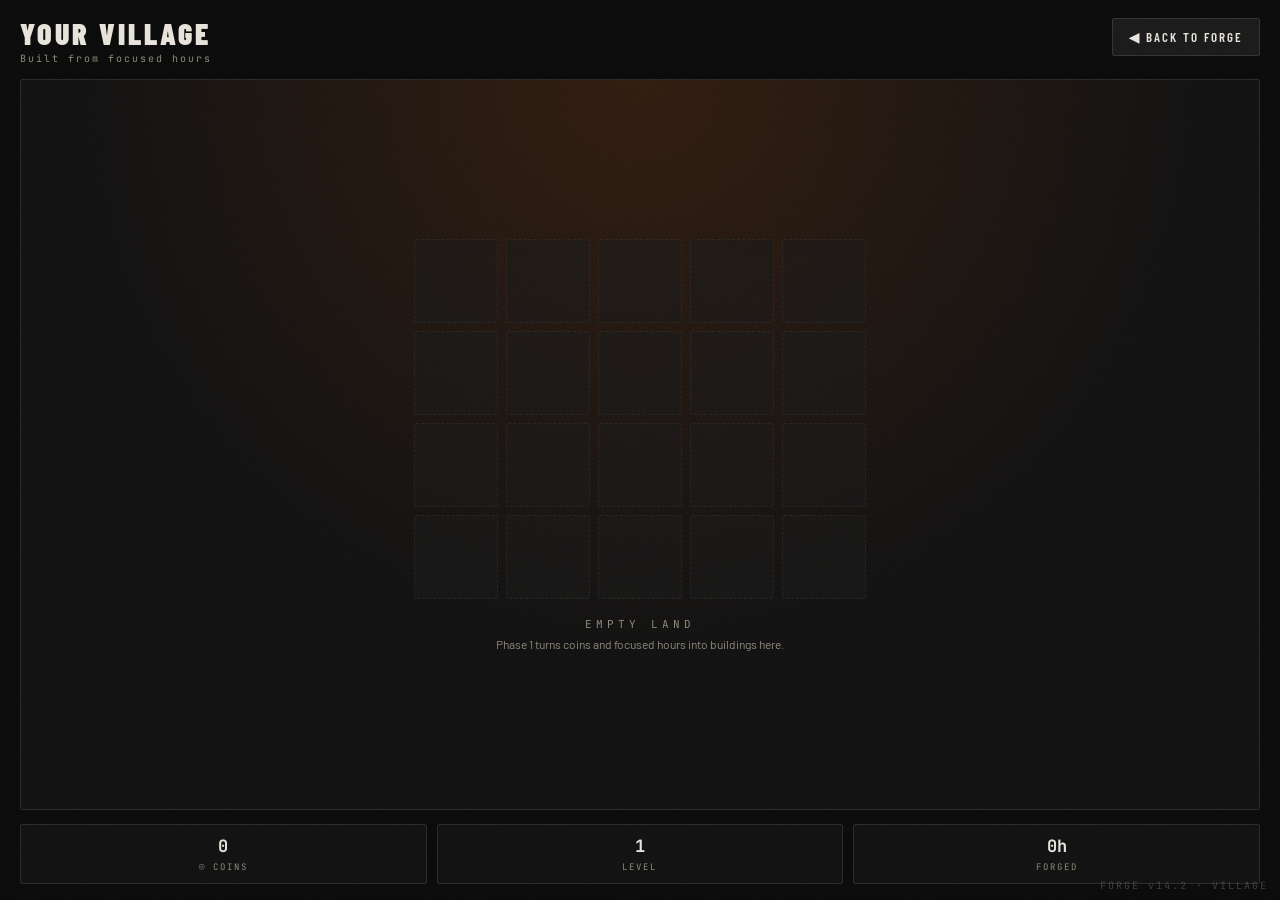
==== village.html @ 6de23ce2 "Phase 0 implemented for the new village game mode" ====
<!DOCTYPE html>
<html lang="en">
<head>
  <meta charset="UTF-8" />
  <meta name="viewport" content="width=device-width, initial-scale=1.0, maximum-scale=1.0, user-scalable=no" />
  <meta name="theme-color" content="#0a0a0a" />
  <meta name="apple-mobile-web-app-capable" content="yes" />
  <meta name="apple-mobile-web-app-status-bar-style" content="black-translucent" />
  <title>FORGE — VILLAGE</title>
  <link rel="manifest" href="manifest.json" />
  <link rel="preconnect" href="https://fonts.googleapis.com" />
  <link href="https://fonts.googleapis.com/css2?family=JetBrains+Mono:wght@400;500;700&family=Share+Tech+Mono&family=Barlow+Condensed:wght@300;400;600;700;900&family=Barlow:wght@300;400&family=Oswald:wght@400;600;700&family=Cormorant+Garamond:wght@300;400;600;700&family=Press+Start+2P&family=Rajdhani:wght@400;600;700&display=swap" rel="stylesheet" />
  <link rel="stylesheet" href="style.css" />
</head>
<!-- data-theme is set by villagePage.js from the saved state, so the
     village inherits whichever theme was unlocked and selected in the
     Armory instead of hardcoding one. -->
<body class="no-rail village-body">

  <div class="grain"></div>

  <!-- ════════════════════════════════════════
       TIMER STRIP — the whole reason a second page is safe.
       Reads SessionRuntime's localStorage record, not this page's memory,
       so a session started on index.html renders here with the correct
       remaining time and keeps checkpointing while you look around.
       Hidden entirely when no session is running.
  ════════════════════════════════════════ -->
  <div id="village-timer-strip" class="village-strip hidden">
    <div class="village-strip-left">
      <span class="village-strip-label" id="village-strip-label">FOCUS</span>
      <span class="village-strip-task" id="village-strip-task">—</span>
    </div>
    <div class="village-strip-clock">
      <span id="village-strip-mins">00</span><span class="village-strip-colon">:</span><span id="village-strip-secs">00</span>
    </div>
    <div class="village-strip-right">
      <span class="village-strip-note" id="village-strip-note">VIEW ONLY WHILE FORGING</span>
    </div>
  </div>

  <div id="village-page" class="village-page">

    <!-- ── HEADER ── -->
    <header class="village-header">
      <div class="village-title-block">
        <span class="village-title">YOUR VILLAGE</span>
        <span class="village-subtitle" id="village-subtitle">Built from focused hours</span>
      </div>
      <!-- Sanctioned navigation. Issues a transfer token before leaving,
           which is what stops this from being scored as running away. -->
      <button id="btn-back-to-forge" class="btn-secondary village-back-btn" type="button">◀ BACK TO FORGE</button>
    </header>

    <!-- ── PLACEHOLDER VILLAGE AREA (Phase 1 fills this in) ── -->
    <div class="village-stage-wrap">
      <div id="village-stage" class="village-stage">
        <div class="village-grid-placeholder" id="village-grid-placeholder">
          <!-- tiles injected by villagePage.js -->
        </div>

        <div class="village-empty-note" id="village-empty-note">
          <span class="village-empty-title">EMPTY LAND</span>
          <span class="village-empty-sub">Phase 1 turns coins and focused hours into buildings here.</span>
        </div>
      </div>

      <!-- View-only lock. Present only while a session is running; Phase 1
           interactions get added underneath it and are gated by it. -->
      <div id="village-lock" class="village-lock hidden">
        <div class="village-lock-inner">
          <span class="village-lock-ico">🔒</span>
          <span class="village-lock-title">VIEW ONLY</span>
          <span class="village-lock-sub">A session is running. Building resumes when you finish.</span>
        </div>
      </div>
    </div>

    <!-- ── COIN / STATS FOOTER (read-only mirror of saved state) ── -->
    <footer class="village-footer">
      <div class="village-stat">
        <span class="village-stat-val" id="village-coins">0</span>
        <span class="village-stat-lbl">◎ COINS</span>
      </div>
      <div class="village-stat">
        <span class="village-stat-val" id="village-level">1</span>
        <span class="village-stat-lbl">LEVEL</span>
      </div>
      <div class="village-stat">
        <span class="village-stat-val" id="village-hours">0h</span>
        <span class="village-stat-lbl">FORGED</span>
      </div>
    </footer>

  </div>

  <div class="version-stamp">FORGE v14.2 · VILLAGE</div>
  <div id="toast" class="toast"></div>

  <!-- Scripts — deliberately minimal. No Firebase, no app.js, no
       calendar/plan. This page reads saved state and the session runtime;
       it never grants rewards or writes app state. -->
  <script src="storage.js"></script>
  <script src="sessionRuntime.js"></script>
  <script src="villagePage.js"></script>
  <script>
    // Register the same service worker so village.html is available
    // offline even when it is the first page loaded. No controllerchange
    // auto-reload here on purpose — an unannounced reload of this page
    // during a session would look exactly like running away.
    if ('serviceWorker' in navigator) {
      navigator.serviceWorker.register('./sw.js').catch(() => {});
    }
  </script>
</body>
</html>
---- style.css ----
/* ═══════════════════════════════════════════════════════
   FORGE — DESIGN SYSTEM
   Aesthetic: Industrial Terminal. Like a cockpit, not an app.
   Dark, sharp, functional. Orange accent = fire, urgency, action.
═══════════════════════════════════════════════════════ */

/* ── VARIABLES ── */
:root {
  --bg:           #0a0a0a;
  --bg-2:         #111111;
  --bg-3:         #1a1a1a;
  --bg-4:         #222222;
  --bg-elev:      color-mix(in srgb, var(--bg) 86%, var(--border));
  --border:       #2a2a2a;
  --border-light: #333333;

  --text-primary:   #e8e4dc;
  --text-secondary: #c2bcad;   /* warm light grey — complements the ember accent */
  --text-dim:       #8f897a;   /* readable mid grey, not invisible on #0a0a0a */

  --accent:       #e85d04;
  --accent-dim:   #7a3002;
  --accent-glow:  rgba(232, 93, 4, 0.15);
  --accent-bright:#ff7b1a;

  --green:        #4caf7d;
  --red:          #c0392b;
  --yellow:       #d4a017;

  /* Theme roles — each world fills these (VISUAL_DESIGN.md) */
  --xp-grad:      linear-gradient(90deg, var(--accent-dim), var(--accent));
  --success:      #4caf7d;
  --danger:       #c0392b;
  --streak:       #e85d04;

  --font-display: 'Barlow Condensed', sans-serif;
  --font-mono:    'JetBrains Mono', 'Share Tech Mono', monospace;
  --font-body:    'Barlow', sans-serif;

  --radius:       2px;
  --radius-md:    4px;

  --transition:   all 0.15s ease;
}

/* ── RESET ── */
*, *::before, *::after {
  box-sizing: border-box;
  margin: 0;
  padding: 0;
}

html, body {
  height: 100%;
  width: 100%;
  overflow: hidden;
  background: var(--bg);
  color: var(--text-primary);
  font-family: var(--font-body);
  font-size: 15px;
  -webkit-font-smoothing: antialiased;
  -webkit-tap-highlight-color: transparent;
}

/* ── GRAIN OVERLAY ── */
.grain {
  position: fixed;
  inset: 0;
  pointer-events: none;
  z-index: 9999;
  opacity: 0.035;
  background-image: url("data:image/svg+xml,%3Csvg viewBox='0 0 200 200' xmlns='http://www.w3.org/2000/svg'%3E%3Cfilter id='n'%3E%3CfeTurbulence type='fractalNoise' baseFrequency='0.9' numOctaves='4' stitchTiles='stitch'/%3E%3C/filter%3E%3Crect width='100%25' height='100%25' filter='url(%23n)'/%3E%3C/svg%3E");
  background-size: 150px 150px;
}

/* ── APP WRAPPER ── */
#app {
  position: relative;
  width: 100%;
  height: 100%;
  max-width: 480px;
  margin: 0 auto;
  display: flex;
  flex-direction: column;
}

/* Main work area — contains all .view elements */
#app-main {
  position: relative;
  flex: 1;
  min-height: 0;
}

/* ── RAIL — persistent nav + user status ──
   Mobile: top bar · Desktop (≥1024px): left sidebar */
.rail {
  display: grid;
  grid-template-columns: auto 1fr auto auto;
  align-items: center;
  column-gap: 12px;
  padding: 8px 12px;
  background: var(--bg-elev);
  border-bottom: 1px solid var(--border);
  flex-shrink: 0;
  z-index: 50;
}

.rail-brand {
  display: flex;
  flex-direction: column;
  line-height: 1;
}

.rail-brand-text {
  font-family: var(--font-display);
  font-weight: 900;
  font-size: 20px;
  letter-spacing: 3px;
  color: var(--accent);
}

.rail-brand-sub {
  font-family: var(--font-mono);
  font-size: 7px;
  letter-spacing: 2px;
  color: var(--text-dim);
  margin-top: 2px;
}

.rail-user {
  display: flex;
  align-items: baseline;
  gap: 8px;
  justify-self: start;
  overflow: hidden;
}

.rail-user .rank-label { font-size: 9px; letter-spacing: 2px; }
.rail-user .user-name  { font-size: 14px; letter-spacing: 1px; }

.rail-status {
  display: flex;
  align-items: center;
  gap: 6px;
}

/* XP bar spans the full rail width on the second row (mobile top bar) */
.rail .xp-section {
  grid-column: 1 / -1;
  padding: 6px 0 0;
  border-bottom: none;
}

.rail-nav    { display: none; }
.rail-footer { display: none; }
.rail-burger { grid-column: 4; }
.rail-toggle { display: none; } /* collapse toggle — desktop only */

/* Hide the rail entirely on chrome-free moments (set by app.js showView) */
body.no-rail #rail { display: none !important; }

/* ── VIEWS ── */
.view {
  position: absolute;
  inset: 0;
  display: flex;
  flex-direction: column;
  opacity: 0;
  pointer-events: none;
  transform: translateY(8px);
  transition: opacity 0.2s ease, transform 0.2s ease;
  overflow-y: auto;
  overflow-x: hidden;
  padding: 0;
  background: var(--bg);
}

.view.active {
  opacity: 1;
  pointer-events: all;
  transform: translateY(0);
}

/* ══════════════════════════════
   ONBOARDING VIEW
══════════════════════════════ */
#view-onboarding {
  background: var(--bg);
  justify-content: center;
  align-items: center;
  padding: 40px 32px;
}

.onboard-container {
  width: 100%;
  display: flex;
  flex-direction: column;
  gap: 40px;
}

.forge-logo {
  display: flex;
  flex-direction: column;
  gap: 4px;
}

.logo-text {
  font-family: var(--font-display);
  font-weight: 900;
  font-size: 72px;
  line-height: 1;
  letter-spacing: 8px;
  color: var(--accent);
  text-shadow: 0 0 40px var(--accent-dim);
}

.logo-sub {
  font-family: var(--font-mono);
  font-size: 12px;
  letter-spacing: 4px;
  color: var(--text-dim);
}

.logo-version {
  font-family: var(--font-mono);
  font-size: 11px;
  letter-spacing: 2px;
  color: var(--accent-dim);
  margin-top: 2px;
}

.onboard-tagline {
  font-family: var(--font-display);
  font-weight: 300;
  font-size: 32px;
  line-height: 1.2;
  color: var(--text-secondary);
  letter-spacing: 1px;
}

.onboard-form {
  display: flex;
  flex-direction: column;
  gap: 12px;
}

/* ══════════════════════════════
   WELCOME VIEW (first-time Google sign-in)
══════════════════════════════ */
.welcome-container {
  display: flex;
  flex-direction: column;
  align-items: center;
  justify-content: center;
  min-height: 100%;
  padding: 40px 24px;
  text-align: center;
  gap: 6px;
}
.welcome-logo {
  font-family: var(--font-display);
  font-weight: 900;
  font-size: 32px;
  letter-spacing: 4px;
  color: var(--accent);
  text-shadow: 0 0 24px var(--accent-glow);
  margin-bottom: 12px;
}
.welcome-heading {
  font-family: var(--font-display);
  font-weight: 700;
  font-size: 20px;
  letter-spacing: 2px;
  color: var(--text-primary);
}
.welcome-sub {
  font-family: var(--font-body);
  font-size: 13px;
  color: var(--text-dim);
  max-width: 300px;
  margin: 8px 0 20px;
  line-height: 1.5;
}
.welcome-input-row {
  width: 100%;
  max-width: 320px;
  margin-bottom: 16px;
}
.welcome-input {
  text-align: center;
  font-size: 15px;
  letter-spacing: 2px;
}
.welcome-continue-btn {
  width: 100%;
  max-width: 320px;
  font-size: 14px;
  letter-spacing: 3px;
  padding: 14px;
}
.welcome-footnote {
  font-family: var(--font-mono);
  font-size: 9px;
  letter-spacing: 1px;
  color: var(--text-dim);
  opacity: 0.6;
  margin-top: 14px;
}

/* ══════════════════════════════
   SHARED FORM ELEMENTS
══════════════════════════════ */
.field-label {
  font-family: var(--font-mono);
  font-size: 11px;
  letter-spacing: 3px;
  color: var(--text-dim);
  display: block;
  margin-bottom: 6px;
}

.text-input {
  width: 100%;
  background: var(--bg-2);
  border: 1px solid var(--border);
  border-radius: var(--radius);
  color: var(--text-primary);
  font-family: var(--font-mono);
  font-size: 15px;
  padding: 14px 16px;
  outline: none;
  transition: var(--transition);
  -webkit-appearance: none;
}

.text-input:focus {
  border-color: var(--accent);
  background: var(--bg-3);
  box-shadow: 0 0 0 1px var(--accent-dim), inset 0 0 20px var(--accent-glow);
}

.text-input::placeholder {
  color: var(--text-dim);
}

/* ── BUTTONS ── */
.btn-primary {
  width: 100%;
  background: var(--accent);
  color: #000;
  border: none;
  border-radius: var(--radius);
  font-family: var(--font-display);
  font-weight: 700;
  font-size: 16px;
  letter-spacing: 3px;
  padding: 16px;
  cursor: pointer;
  transition: var(--transition);
  position: relative;
  overflow: hidden;
}

.btn-primary:hover:not(:disabled) {
  background: var(--accent-bright);
  transform: translateY(-1px);
  box-shadow: 0 4px 20px var(--accent-dim);
}

.btn-primary:active:not(:disabled) {
  transform: translateY(0);
}

.btn-primary:disabled {
  background: var(--bg-4);
  color: var(--text-dim);
  cursor: not-allowed;
}

.btn-secondary {
  background: var(--bg-3);
  color: var(--text-primary);
  border: 1px solid var(--border-light);
  border-radius: var(--radius);
  font-family: var(--font-display);
  font-weight: 600;
  font-size: 13px;
  letter-spacing: 2px;
  padding: 10px 16px;
  cursor: pointer;
  transition: var(--transition);
  white-space: nowrap;
}

.btn-secondary:hover {
  border-color: var(--accent);
  color: var(--accent);
}

.btn-ghost {
  background: transparent;
  color: var(--text-secondary);
  border: 1px solid var(--border);
  border-radius: var(--radius);
  font-family: var(--font-display);
  font-weight: 600;
  font-size: 13px;
  letter-spacing: 2px;
  padding: 12px 20px;
  cursor: pointer;
  transition: var(--transition);
}

.btn-ghost:hover {
  border-color: var(--border-light);
  color: var(--text-primary);
}

.btn-danger {
  color: var(--red);
  border-color: #3a1515;
}

.btn-danger:hover {
  border-color: var(--red);
  background: rgba(192, 57, 43, 0.1);
}

.icon-btn {
  background: none;
  border: none;
  color: var(--text-secondary);
  font-family: var(--font-mono);
  font-size: 18px;
  cursor: pointer;
  padding: 8px;
  transition: var(--transition);
  line-height: 1;
}

.icon-btn:hover {
  color: var(--text-primary);
}

/* ══════════════════════════════
   DASHBOARD VIEW
══════════════════════════════ */
#view-dashboard {
  background: var(--bg);
  padding: 0;
  display: flex;
  flex-direction: column;
}

/* Top Bar */
.top-bar {
  display: flex;
  align-items: center;
  justify-content: space-between;
  padding: 20px 20px 12px;
  border-bottom: 1px solid var(--border);
  flex-shrink: 0;
}

.user-rank {
  display: flex;
  flex-direction: column;
  gap: 2px;
}

.rank-label {
  font-family: var(--font-mono);
  font-size: 10px;
  letter-spacing: 3px;
  color: var(--accent);
}

.user-name {
  font-family: var(--font-display);
  font-weight: 700;
  font-size: 18px;
  letter-spacing: 2px;
  color: var(--text-primary);
}

.top-bar-right {
  display: flex;
  align-items: center;
  gap: 12px;
}

.streak-chip {
  display: flex;
  align-items: center;
  gap: 6px;
  background: var(--bg-3);
  border: 1px solid var(--border);
  border-radius: 20px;
  padding: 6px 12px;
  font-family: var(--font-mono);
  font-size: 13px;
  transition: var(--transition);
}

.streak-chip.at-risk {
  border-color: var(--red);
  color: var(--red);
  animation: pulse-danger 1.5s ease infinite;
}

.streak-icon {
  color: var(--accent);
  font-size: 12px;
}

/* XP Section */
.xp-section {
  padding: 12px 20px;
  border-bottom: 1px solid var(--border);
  flex-shrink: 0;
}

.xp-labels {
  display: flex;
  justify-content: space-between;
  margin-bottom: 6px;
}

.xp-label {
  font-family: var(--font-mono);
  font-size: 12px;
  letter-spacing: 2px;
  color: var(--accent);
}

.xp-current {
  font-family: var(--font-mono);
  font-size: 12px;
  color: var(--text-dim);
}

.xp-bar-track {
  width: 100%;
  height: 4px;
  background: var(--bg-4);
  border-radius: 2px;
  overflow: hidden;
}

.xp-bar-fill {
  height: 100%;
  background: var(--xp-grad, linear-gradient(90deg, var(--accent-dim), var(--accent)));
  width: 0%;
  transition: width 0.8s cubic-bezier(0.4, 0, 0.2, 1);
  border-radius: 2px;
  box-shadow: 0 0 8px var(--accent-dim);
}

/* Focus Block */
.focus-block {
  padding: 24px 20px;
  border-bottom: 1px solid var(--border);
  flex-shrink: 0;
}

.focus-label {
  font-family: var(--font-mono);
  font-size: 10px;
  letter-spacing: 3px;
  color: var(--text-dim);
  margin-bottom: 10px;
}

.task-display {
  min-height: 52px;
  display: flex;
  align-items: center;
  margin-bottom: 16px;
}

.task-display-content {
  font-family: var(--font-display);
  font-weight: 600;
  font-size: 22px;
  letter-spacing: 0.5px;
  color: var(--text-primary);
  line-height: 1.3;
}

.task-tag-badge {
  display: inline-block;
  font-family: var(--font-mono);
  font-size: 10px;
  letter-spacing: 2px;
  padding: 3px 7px;
  border-radius: var(--radius);
  margin-right: 8px;
  vertical-align: middle;
}

.task-tag-badge.finals { background: #1a2a1a; color: var(--green); }
.task-tag-badge.game   { background: #1a1a2a; color: #7b9de8; }
.task-tag-badge.urgent { background: #2a1a1a; color: var(--red); }
.task-tag-badge.other  { background: var(--bg-4); color: var(--text-dim); }

.task-empty-state {
  font-family: var(--font-body);
  font-size: 14px;
  color: var(--text-dim);
  line-height: 1.6;
}

.btn-start {
  font-size: 18px;
  letter-spacing: 4px;
  padding: 18px;
}

/* Rank progress line — "⚡ X XP to NEXT RANK" */
.rank-progress-line {
  display: flex;
  align-items: center;
  gap: 8px;
  font-family: var(--font-mono);
  font-size: 11px;
  letter-spacing: 2px;
  color: var(--text-dim);
  margin: -6px 0 14px;
}
.rank-progress-line::before {
  content: '';
  width: 4px;
  height: 4px;
  border-radius: 50%;
  background: var(--accent);
  box-shadow: 0 0 6px var(--accent);
}

/* Task display extras */
.task-goal-crumb {
  display: block;
  font-family: var(--font-mono);
  font-size: 11px;
  letter-spacing: 2px;
  color: var(--accent);
  margin-top: 6px;
}
.diff-stars {
  display: inline-block;
  margin-left: 6px;
  font-family: var(--font-mono);
  font-size: 12px;
  letter-spacing: 1px;
  color: var(--accent);
  vertical-align: middle;
}

/* Today's Quests */
.quest-section {
  padding: 16px 20px 10px;
  border-bottom: 1px solid var(--border);
  flex-shrink: 0;
}
.quest-header {
  display: flex;
  align-items: baseline;
  justify-content: space-between;
  margin-bottom: 12px;
}
.quest-title {
  font-family: var(--font-mono);
  font-size: 10px;
  letter-spacing: 3px;
  color: var(--text-dim);
}
.quest-progress {
  font-family: var(--font-mono);
  font-size: 11px;
  letter-spacing: 1px;
  color: var(--success);
}
.quest-list {
  display: flex;
  flex-direction: column;
  gap: 6px;
  padding-bottom: 8px;
}
.quest-item {
  display: flex;
  align-items: flex-start;
  gap: 10px;
  width: 100%;
  text-align: left;
  background: var(--bg-2);
  border: 1px solid var(--border);
  border-radius: var(--radius);
  padding: 12px 14px;
  cursor: pointer;
  color: var(--text-primary);
  font-family: var(--font-body);
  font-size: 15px;
  transition: border-color .15s, transform .1s;
}
.quest-item:hover { border-color: var(--accent-dim); }
.quest-item:active { transform: scale(.98); }
.quest-item.selected {
  border-color: var(--accent);
  background: linear-gradient(90deg, var(--accent-glow), transparent);
}
/* Inline flash overlay (e.g. "OBJECTIVE SET") — covers the row without
   destroying its content; used by flashElement() */
.flash-host { position: relative; }
.flash-label {
  position: absolute;
  inset: 0;
  display: flex;
  align-items: center;
  justify-content: center;
  background: var(--accent-glow);
  backdrop-filter: blur(2px);
  border-radius: inherit;
  font-family: var(--font-mono);
  font-size: 11px;
  letter-spacing: 3px;
  color: var(--accent);
  opacity: 0;
  pointer-events: none;
  transition: opacity .25s ease;
}
.flash-label.show { opacity: 1; }
.quest-dot {
  width: 8px;
  height: 8px;
  border-radius: 50%;
  flex-shrink: 0;
  margin-top: 6px;
}
.quest-main {
  flex: 1;
  min-width: 0;
  display: flex;
  flex-direction: column;
  gap: 5px;
}
.quest-row-top {
  display: flex;
  align-items: center;
  justify-content: space-between;
  gap: 10px;
}
.quest-text {
  flex: 1;
  min-width: 0;
  overflow: hidden;
  text-overflow: ellipsis;
  white-space: nowrap;
}
.quest-row-bottom {
  display: flex;
  align-items: center;
  justify-content: space-between;
  gap: 8px;
  min-height: 16px;
}
.quest-row-bottom-nogoal {
  justify-content: flex-end;
}
.quest-goal {
  font-family: var(--font-mono);
  font-size: 10px;
  letter-spacing: 1px;
  color: var(--text-dim);
  background: var(--bg-3);
  border: 1px solid var(--border);
  padding: 2px 6px;
  border-radius: 3px;
  overflow: hidden;
  text-overflow: ellipsis;
  white-space: nowrap;
  min-width: 0;
  flex-shrink: 1;
}
.quest-rename-badge {
  font-family: var(--font-mono);
  font-size: 9px;
  letter-spacing: 1.5px;
  color: var(--yellow);
  border: 1px solid var(--yellow);
  padding: 2px 6px;
  border-radius: 3px;
  flex-shrink: 0;
  opacity: 0.85;
}
.quest-item.needs-rename {
  border-color: color-mix(in srgb, var(--yellow) 30%, var(--border));
}
.quest-stars {
  font-family: var(--font-mono);
  font-size: 12px;
  letter-spacing: 1px;
  flex-shrink: 0;
}

/* Quest empty states */
.quest-empty {
  display: flex;
  flex-direction: column;
  align-items: center;
  text-align: center;
  gap: 6px;
  padding: 28px 16px;
  border: 1px dashed var(--border);
  border-radius: var(--radius);
  background: var(--bg-2);
}
.quest-empty-text {
  font-family: var(--font-display);
  font-size: 16px;
  letter-spacing: 2px;
  color: var(--text-secondary);
}
.quest-empty-sub {
  font-family: var(--font-body);
  font-size: 13px;
  color: var(--text-dim);
}
.btn-empty-cta {
  margin-top: 8px;
  font-size: 13px;
  letter-spacing: 3px;
  padding: 12px 18px;
  animation: pulse-cta 2s ease-in-out infinite;
}
@keyframes pulse-cta {
  0%, 100% { box-shadow: 0 0 0 0 var(--accent-glow); }
  50%      { box-shadow: 0 0 0 12px transparent; }
}

/* Quick-add collapse */
.quick-add-toggle {
  font-family: var(--font-mono);
  font-size: 12px;
  letter-spacing: 3px;
  color: var(--accent);
}
.quick-add-form {
  margin-top: 14px;
}

/* Stats Row */
.stats-row {
  display: grid;
  grid-template-columns: 1fr 1fr 1fr;
  border-bottom: 1px solid var(--border);
  flex-shrink: 0;
}

.stat-box {
  display: flex;
  flex-direction: column;
  align-items: center;
  padding: 16px 8px;
  border-right: 1px solid var(--border);
}

.stat-box:last-child { border-right: none; }

.stat-val {
  font-family: var(--font-mono);
  font-size: 24px;
  color: var(--text-primary);
  letter-spacing: 2px;
}

.stat-lbl {
  font-family: var(--font-mono);
  font-size: 9px;
  letter-spacing: 2px;
  color: var(--text-dim);
  margin-top: 3px;
}

/* Quick Add Section */
.quick-add-section {
  padding: 20px;
  flex-shrink: 0;
}

.section-label {
  font-family: var(--font-mono);
  font-size: 10px;
  letter-spacing: 3px;
  color: var(--text-dim);
  margin-bottom: 10px;
}

.quick-add-row {
  display: flex;
  gap: 8px;
  margin-bottom: 10px;
}

.task-input {
  flex: 1;
}

.tag-select {
  background: var(--bg-2);
  border: 1px solid var(--border);
  color: var(--text-secondary);
  font-family: var(--font-mono);
  font-size: 11px;
  letter-spacing: 1px;
  padding: 0 10px;
  border-radius: var(--radius);
  outline: none;
  cursor: pointer;
  -webkit-appearance: none;
  min-width: 80px;
}

.tag-select:focus {
  border-color: var(--accent);
}

.difficulty-row {
  display: flex;
  align-items: center;
  gap: 8px;
}

.diff-label {
  font-family: var(--font-mono);
  font-size: 10px;
  letter-spacing: 2px;
  color: var(--text-dim);
  white-space: nowrap;
}

.diff-buttons {
  display: flex;
  gap: 4px;
  flex: 1;
}

.diff-btn {
  flex: 1;
  background: var(--bg-3);
  border: 1px solid var(--border);
  color: var(--text-dim);
  font-family: var(--font-mono);
  font-size: 10px;
  letter-spacing: 1px;
  padding: 8px 4px;
  border-radius: var(--radius);
  cursor: pointer;
  transition: var(--transition);
}

.diff-btn.active {
  background: var(--accent-dim);
  border-color: var(--accent);
  color: var(--accent);
}

/* ══════════════════════════════
   DASHBOARD REDESIGN COMPONENTS
══════════════════════════════ */

/* Rail avatar — initials monogram (hidden on mobile top-bar) */
.rail-avatar {
  display: none;
  padding: 0;
  cursor: pointer;
  overflow: hidden;
  position: relative;
}
.rail-avatar:hover {
  border-color: var(--accent) !important;
}
.avatar-initials {
  font-family: var(--font-display);
  font-weight: 900;
  font-size: 20px;
  letter-spacing: 1px;
  color: var(--accent);
}
.avatar-img {
  width: 100%;
  height: 100%;
  object-fit: cover;
  border-radius: 50%;
}
.avatar-img.hidden { display: none; }

/* Greeting */
.dash-greeting {
  display: flex;
  flex-direction: column;
  gap: 2px;
  padding: 24px 24px 0;
}
.dash-greeting-line {
  font-family: var(--font-display);
  font-weight: 700;
  font-size: 26px;
  letter-spacing: 2px;
  color: var(--text-primary);
  text-transform: uppercase;
}
.dash-date-line {
  font-family: var(--font-mono);
  font-size: 11px;
  letter-spacing: 3px;
  color: var(--text-dim);
  text-transform: uppercase;
}

/* Quote card */
.quote-card {
  margin: 14px 24px 0;
  padding: 12px 16px;
  background: var(--bg-2);
  border: 1px solid var(--border);
  border-left: 2px solid var(--accent);
  border-radius: var(--radius);
}
.quote-text {
  font-family: var(--font-body);
  font-style: italic;
  font-size: 13px;
  color: var(--text-secondary);
  line-height: 1.5;
}
.quote-text::before { content: '“'; color: var(--accent); }
.quote-text::after  { content: '”'; color: var(--accent); }

/* Objective progress row (inside the hero) */
.objective-progress-row {
  display: flex;
  align-items: center;
  gap: 10px;
  margin: -4px 0 10px;
}
.objective-progress-track {
  flex: 1;
  height: 4px;
  background: var(--bg-3);
  border-radius: 2px;
  overflow: hidden;
}
.objective-progress-fill {
  height: 100%;
  width: 0%;
  background: var(--xp-grad);
  box-shadow: 0 0 8px var(--accent-glow);
  transition: width .4s ease;
}
.objective-progress-label {
  font-family: var(--font-mono);
  font-size: 10px;
  letter-spacing: 1px;
  color: var(--text-dim);
  white-space: nowrap;
}

/* Estimated session XP line */
.objective-xp-est {
  font-family: var(--font-mono);
  font-size: 12px;
  letter-spacing: 2px;
  color: var(--accent);
  margin: -6px 0 12px;
}
.objective-xp-est:empty { display: none; }

/* Focus Stats panel */
.focus-stats {
  padding: 20px;
  border-top: 1px solid var(--border);
  flex-shrink: 0;
}
.focus-stats-header {
  display: flex;
  align-items: baseline;
  justify-content: space-between;
  margin-bottom: 12px;
}
.focus-stats-title {
  font-family: var(--font-mono);
  font-size: 10px;
  letter-spacing: 3px;
  color: var(--text-dim);
}
.focus-stats-day {
  font-family: var(--font-mono);
  font-size: 10px;
  letter-spacing: 2px;
  color: var(--accent);
}
.focus-stats-grid {
  display: grid;
  grid-template-columns: repeat(3, 1fr);
  gap: 10px;
  margin-bottom: 16px;
}
.focus-stat {
  display: flex;
  flex-direction: column;
  gap: 4px;
  padding: 12px 10px;
  background: var(--bg-2);
  border: 1px solid var(--border);
  border-radius: var(--radius);
}
.focus-stat-val {
  font-family: var(--font-mono);
  font-size: 20px;
  letter-spacing: 1px;
  color: var(--text-primary);
}
.focus-stat-lbl {
  font-family: var(--font-mono);
  font-size: 9px;
  letter-spacing: 2px;
  color: var(--text-dim);
}

/* Weekly focus chart (M–S) */
.week-chart {
  display: flex;
  align-items: stretch;
  gap: 6px;
  height: 64px;
  padding: 0 2px;
}
.week-bar-col {
  flex: 1;
  display: flex;
  flex-direction: column;
  align-items: center;
  justify-content: flex-end;
  gap: 4px;
  height: 100%;
}
.week-bar {
  width: 70%;
  max-width: 18px;
  min-height: 2px;
  background: var(--bg-4);
  border-radius: 2px 2px 0 0;
  transition: height .3s ease;
}
.week-bar.has-xp {
  background: var(--accent);
  box-shadow: 0 0 6px var(--accent-glow);
}
.week-bar-col.is-today .week-bar {
  background: var(--accent-bright);
  box-shadow: 0 0 8px var(--accent-glow);
}
.week-bar-label {
  font-family: var(--font-mono);
  font-size: 9px;
  letter-spacing: 1px;
  color: var(--text-dim);
}

/* Quest rows — per-task XP + done state */
.quest-xp {
  font-family: var(--font-mono);
  font-size: 10px;
  letter-spacing: 1px;
  color: var(--text-dim);
  background: var(--bg-3);
  border: 1px solid var(--border);
  border-radius: var(--radius);
  padding: 2px 6px;
  white-space: nowrap;
}
.quest-item.is-done { opacity: .5; }
.quest-item.is-done .quest-text { text-decoration: line-through; }
.quest-item.is-done .quest-xp { color: var(--success); background: transparent; border-color: transparent; }

/* ══════════════════════════════
   INTENTION VIEW
══════════════════════════════ */
#view-intention {
  background: var(--bg);
  justify-content: center;
  padding: 40px 24px;
}

.intention-container {
  width: 100%;
  display: flex;
  flex-direction: column;
  gap: 32px;
}

.intention-header {
  display: flex;
  flex-direction: column;
  gap: 8px;
}

.intention-label {
  font-family: var(--font-mono);
  font-size: 11px;
  letter-spacing: 4px;
  color: var(--accent);
}

.intention-task {
  font-family: var(--font-display);
  font-weight: 700;
  font-size: 28px;
  letter-spacing: 1px;
  color: var(--text-primary);
  line-height: 1.2;
}

.intention-input {
  width: 100%;
  background: var(--bg-2);
  border: 1px solid var(--border);
  border-radius: var(--radius);
  color: var(--text-primary);
  font-family: var(--font-body);
  font-size: 16px;
  padding: 16px;
  resize: none;
  outline: none;
  transition: var(--transition);
  line-height: 1.6;
}

.intention-input:focus {
  border-color: var(--accent);
  background: var(--bg-3);
  box-shadow: 0 0 0 1px var(--accent-dim);
}

.intention-hint {
  font-size: 12px;
  color: var(--text-dim);
  font-style: italic;
  margin-top: 8px;
  line-height: 1.5;
}

/* The declaration ritual — "I WILL" locked, one big sentence */
.intention-declare {
  display: flex;
  align-items: baseline;
  gap: 12px;
  background: var(--bg-2);
  border: 1px solid var(--border);
  border-bottom: 2px solid var(--accent-dim);
  border-radius: var(--radius);
  padding: 18px 16px;
  transition: var(--transition);
}
.intention-declare:focus-within {
  border-bottom-color: var(--accent);
  box-shadow: 0 0 0 1px var(--accent-dim);
}
.intention-prefix {
  font-family: var(--font-display);
  font-weight: 700;
  font-size: 26px;
  letter-spacing: 1px;
  color: var(--accent);
  white-space: nowrap;
}
.intention-declare .intention-input {
  flex: 1;
  min-width: 0;
  background: transparent;
  border: none;
  box-shadow: none;
  border-radius: 0;
  padding: 0;
  font-family: var(--font-display);
  font-weight: 600;
  font-size: 26px;
  letter-spacing: 1px;
  color: var(--text-primary);
  line-height: 1.3;
  caret-color: var(--accent);
}
.intention-declare .intention-input:focus {
  border: none;
  background: transparent;
  box-shadow: none;
  outline: none;
}
.intention-declare .intention-input::placeholder {
  color: var(--text-dim);
  opacity: 0.7;
}

/* Goal breadcrumb on the mission line — context, not a selector */
.intention-goal-crumb {
  font-family: var(--font-mono);
  font-size: 11px;
  letter-spacing: 2px;
  color: var(--accent);
  margin-left: 4px;
  flex-shrink: 0;
  white-space: nowrap;
}

/* LOCK IN → the commitment stamp */
.btn-lock-in {
  flex: 1;
  font-size: 16px;
  letter-spacing: 3px;
  padding: 16px;
  box-shadow: 0 0 22px var(--accent-glow);
}
.intention-locked-stamp {
  font-family: var(--font-display);
  font-weight: 700;
  font-size: 18px;
  letter-spacing: 4px;
  color: var(--success);
  text-align: center;
  padding: 10px 0;
  text-shadow: 0 0 12px var(--success);
  animation: stamp-in 0.25s ease-out;
}
@keyframes stamp-in {
  from { opacity: 0; transform: scale(0.8); }
  to   { opacity: 1; transform: scale(1); }
}

/* ── TASK SELECTOR on intention screen ── */
.intention-task-display {
  display: flex;
  align-items: center;
  justify-content: space-between;
  gap: 12px;
  background: var(--bg-2);
  border: 1px solid var(--border);
  border-radius: var(--radius-md);
  padding: 12px 14px;
}

.intention-task-info {
  display: flex;
  align-items: center;
  gap: 10px;
  flex: 1;
  min-width: 0;
}

.intention-task-info .intention-task {
  font-size: 18px;
  white-space: nowrap;
  overflow: hidden;
  text-overflow: ellipsis;
}

.btn-switch-task {
  background: var(--bg-3);
  border: 1px solid var(--border-light);
  border-radius: var(--radius);
  color: var(--text-secondary);
  font-family: var(--font-mono);
  font-size: 11px;
  letter-spacing: 2px;
  padding: 8px 12px;
  cursor: pointer;
  transition: var(--transition);
  white-space: nowrap;
  flex-shrink: 0;
}

.btn-switch-task:hover {
  border-color: var(--accent);
  color: var(--accent);
}

.btn-switch-task.open {
  border-color: var(--accent);
  color: var(--accent);
  background: var(--accent-glow);
}

/* Task switcher dropdown */
.task-switcher {
  margin-top: 4px;
  border: 1px solid var(--border-light);
  border-radius: var(--radius-md);
  overflow: hidden;
  background: var(--bg-2);
}

.task-switcher-item {
  display: flex;
  align-items: center;
  gap: 10px;
  padding: 14px 16px;
  cursor: pointer;
  transition: var(--transition);
  border-bottom: 1px solid var(--border);
  font-family: var(--font-body);
  font-size: 14px;
  color: var(--text-secondary);
}

.task-switcher-item:last-child {
  border-bottom: none;
}

.task-switcher-item:hover {
  background: var(--bg-3);
  color: var(--text-primary);
}

.task-switcher-item.is-selected {
  background: var(--accent-glow);
  color: var(--text-primary);
  border-left: 3px solid var(--accent);
}

.task-switcher-empty {
  padding: 16px;
  font-family: var(--font-mono);
  font-size: 12px;
  color: var(--text-dim);
  letter-spacing: 2px;
  text-align: center;
}

.intention-actions {
  display: flex;
  gap: 12px;
}

.intention-actions .btn-ghost {
  flex: 0 0 auto;
}

.intention-actions .btn-primary {
  flex: 1;
}

/* ══════════════════════════════
   SESSION VIEW
══════════════════════════════ */
#view-session {
  background: var(--bg);
  justify-content: space-between;
  padding: 32px 24px 40px;
  position: relative;
  overflow: hidden;
}

.session-container {
  width: 100%;
  display: flex;
  flex-direction: column;
  align-items: center;
  gap: 28px;
  flex: 1;
  justify-content: space-between;
}

.session-top {
  width: 100%;
  display: flex;
  flex-direction: column;
  align-items: center;
  gap: 6px;
}

.session-mode {
  font-family: var(--font-mono);
  font-size: 12px;
  letter-spacing: 5px;
  color: var(--accent);
}

.session-task-name {
  font-family: var(--font-display);
  font-weight: 600;
  font-size: 18px;
  letter-spacing: 1px;
  color: var(--text-secondary);
  text-align: center;
  max-width: 300px;
}

/* Timer Ring */
.timer-ring-container {
  position: relative;
  width: 220px;
  height: 220px;
  display: flex;
  align-items: center;
  justify-content: center;
}

.timer-svg {
  position: absolute;
  inset: 0;
  width: 100%;
  height: 100%;
  transform: rotate(-90deg);
}

.timer-track {
  fill: none;
  stroke: var(--bg-4);
  stroke-width: 4;
}

.timer-progress {
  fill: none;
  stroke: var(--accent);
  stroke-width: 4;
  stroke-linecap: round;
  transition: stroke-dashoffset 1s linear;
  filter: drop-shadow(0 0 6px var(--accent-dim));
}

.timer-display {
  display: flex;
  align-items: baseline;
  gap: 2px;
  z-index: 1;
}

.timer-min, .timer-sec {
  font-family: var(--font-mono);
  font-size: 56px;
  letter-spacing: -2px;
  color: var(--text-primary);
  line-height: 1;
}

.timer-colon {
  font-family: var(--font-mono);
  font-size: 48px;
  color: var(--text-dim);
  line-height: 1;
  animation: blink-colon 1s step-end infinite;
}

@keyframes blink-colon {
  0%, 100% { opacity: 1; }
  50% { opacity: 0.2; }
}

/* Intention bar in session */
.session-intention-bar {
  width: 100%;
  background: var(--bg-2);
  border: 1px solid var(--border);
  border-left: 3px solid var(--accent-dim);
  border-radius: var(--radius);
  padding: 12px 16px;
}

.intention-reminder-label {
  font-family: var(--font-mono);
  font-size: 9px;
  letter-spacing: 3px;
  color: var(--text-dim);
  display: block;
  margin-bottom: 4px;
}

.intention-reminder-text {
  font-family: var(--font-body);
  font-size: 14px;
  color: var(--text-secondary);
  line-height: 1.4;
}

/* Session Controls */
.session-controls {
  width: 100%;
  display: flex;
  gap: 12px;
}

.btn-complete {
  flex: 1;
  font-size: 16px;
  letter-spacing: 3px;
}

.btn-hold {
  flex: 0 0 auto;
  font-size: 12px;
  letter-spacing: 2px;
  padding: 12px 16px;
  border-color: var(--border-light);
}

.btn-hold:hover {
  border-color: var(--yellow);
  color: var(--yellow);
}

/* Hold overlay */
.hold-overlay {
  position: absolute;
  inset: 0;
  background: var(--bg);
  display: flex;
  flex-direction: column;
  align-items: center;
  justify-content: center;
  gap: 16px;
  z-index: 10;
  padding: 40px 24px;
}

.hold-label {
  font-family: var(--font-mono);
  font-size: 12px;
  letter-spacing: 5px;
  color: var(--yellow);
}

.hold-countdown {
  font-family: var(--font-mono);
  font-size: 72px;
  color: var(--text-secondary);
  letter-spacing: -3px;
  line-height: 1;
}

.hold-sub {
  font-family: var(--font-mono);
  font-size: 11px;
  letter-spacing: 2px;
  color: var(--text-dim);
  text-align: center;
}

.btn-resume {
  font-size: 16px;
  letter-spacing: 4px;
  margin-top: 8px;
  max-width: 280px;
}

/* ══════════════════════════════
   MID-SESSION PLAN DRAWER
══════════════════════════════ */

/* Trigger button — sits below session controls */
.btn-plan-drawer-trigger {
  background: none;
  border: 1px dashed var(--border);
  color: var(--text-dim);
  font-family: var(--font-mono);
  font-size: 10px;
  letter-spacing: 3px;
  padding: 8px 16px;
  border-radius: var(--radius);
  cursor: pointer;
  width: 100%;
  transition: border-color 0.15s, color 0.15s;
}
.btn-plan-drawer-trigger:hover {
  border-color: var(--accent-dim);
  color: var(--accent);
}

/* Drawer root — overlays the session view */
.plan-drawer {
  position: absolute;
  inset: 0;
  z-index: 50;
  display: flex;
  flex-direction: column;
  justify-content: flex-end;
}
.plan-drawer.hidden {
  display: none;
}

/* Dark backdrop */
.plan-drawer-backdrop {
  position: absolute;
  inset: 0;
  background: rgba(0,0,0,0.65);
  backdrop-filter: blur(2px);
  cursor: pointer;
}

/* Slide-up panel */
.plan-drawer-panel {
  position: relative;
  z-index: 1;
  background: var(--bg-2);
  border-top: 1px solid var(--border-light);
  border-radius: 12px 12px 0 0;
  padding: 20px 20px 32px;
  display: flex;
  flex-direction: column;
  gap: 18px;
  animation: drawerSlideUp 0.22s cubic-bezier(0.16,1,0.3,1);
}
@keyframes drawerSlideUp {
  from { transform: translateY(100%); opacity: 0; }
  to   { transform: translateY(0);    opacity: 1; }
}

/* Header row */
.plan-drawer-header {
  display: flex;
  align-items: center;
  gap: 8px;
}
.plan-drawer-title {
  font-family: var(--font-mono);
  font-size: 13px;
  letter-spacing: 4px;
  color: var(--accent);
  flex: 1;
}
.plan-drawer-sub {
  font-family: var(--font-mono);
  font-size: 9px;
  letter-spacing: 2px;
  color: var(--yellow);
  padding: 3px 8px;
  border: 1px solid var(--yellow);
  border-radius: 99px;
  opacity: 0.75;
}
.plan-drawer-close {
  background: none;
  border: none;
  color: var(--text-dim);
  font-size: 14px;
  cursor: pointer;
  padding: 4px 6px;
  line-height: 1;
  transition: color 0.15s;
}
.plan-drawer-close:hover { color: var(--text-primary); }

/* Individual field */
.plan-drawer-field {
  display: flex;
  flex-direction: column;
  gap: 8px;
}
.plan-drawer-label {
  font-family: var(--font-mono);
  font-size: 9px;
  letter-spacing: 3px;
  color: var(--text-dim);
}
.plan-drawer-optional {
  color: var(--text-dim);
  opacity: 0.55;
  font-size: 8px;
}
.plan-drawer-input,
.plan-drawer-select {
  width: 100%;
}
.plan-drawer-select {
  appearance: none;
  background: var(--bg-3);
  color: var(--text-primary);
  font-family: var(--font-mono);
  font-size: 12px;
  letter-spacing: 1px;
  border: 1px solid var(--border);
  border-radius: var(--radius);
  padding: 10px 12px;
  cursor: pointer;
}
.plan-drawer-select:focus {
  outline: none;
  border-color: var(--accent-dim);
}

/* Pillar chips inside drawer */
.drawer-chips {
  flex-wrap: wrap;
  gap: 8px;
}

/* Difficulty row */
.drawer-diff-row {
  display: flex;
  gap: 8px;
}
.drawer-diff-btn {
  flex: 1;
  background: var(--bg-3);
  border: 1px solid var(--border);
  color: var(--text-dim);
  font-family: var(--font-mono);
  font-size: 10px;
  letter-spacing: 2px;
  padding: 8px 4px;
  border-radius: var(--radius);
  cursor: pointer;
  transition: border-color 0.15s, color 0.15s, background 0.15s;
}
.drawer-diff-btn.active {
  border-color: var(--accent);
  color: var(--accent);
  background: var(--bg-4);
}
.drawer-diff-btn:hover:not(.active) {
  border-color: var(--border-light);
  color: var(--text-secondary);
}

/* Add button */
.plan-drawer-add-btn {
  width: 100%;
  font-size: 14px;
  letter-spacing: 3px;
  margin-top: 4px;
}

/* ══════════════════════════════
   BREAK VIEW
══════════════════════════════ */
#view-break {
  background: var(--bg);
  justify-content: center;
  align-items: center;
  gap: 24px;
  padding: 40px 24px;
}

.break-container {
  display: flex;
  flex-direction: column;
  align-items: center;
  gap: 20px;
}

.break-label {
  font-family: var(--font-mono);
  font-size: 12px;
  letter-spacing: 6px;
  color: var(--green);
}

.break-timer-display {
  font-family: var(--font-mono);
  font-size: 72px;
  color: var(--text-secondary);
  letter-spacing: -3px;
}

.break-tip {
  font-family: var(--font-body);
  font-size: 15px;
  color: var(--text-dim);
  text-align: center;
  font-style: italic;
  max-width: 240px;
  line-height: 1.5;
}

/* ══════════════════════════════
   REWARD VIEW
══════════════════════════════ */
#view-reward {
  background: var(--bg);
  justify-content: center;
  align-items: center;
  padding: 40px 24px;
}

.reward-container {
  width: 100%;
  display: flex;
  flex-direction: column;
  align-items: center;
  gap: 24px;
}

.reward-top {
  font-family: var(--font-mono);
  font-size: 12px;
  letter-spacing: 5px;
  color: var(--text-dim);
}

.xp-earned-display {
  font-family: var(--font-display);
  font-weight: 900;
  font-size: 88px;
  line-height: 1;
  color: var(--accent);
  text-shadow: 0 0 60px var(--accent-dim);
  animation: xp-pulse 0.5s ease;
}

.xp-unit {
  font-size: 40px;
  letter-spacing: 4px;
}

@keyframes xp-pulse {
  0%   { transform: scale(0.6); opacity: 0; }
  60%  { transform: scale(1.1); }
  100% { transform: scale(1); opacity: 1; }
}

.bonus-label {
  font-family: var(--font-mono);
  font-size: 12px;
  letter-spacing: 3px;
  color: var(--yellow);
  background: rgba(212, 160, 23, 0.1);
  border: 1px solid rgba(212, 160, 23, 0.3);
  padding: 6px 14px;
  border-radius: var(--radius);
  animation: bonus-pop 0.4s ease;
}

@keyframes bonus-pop {
  0%   { transform: scale(0.8); opacity: 0; }
  100% { transform: scale(1); opacity: 1; }
}

.levelup-banner {
  background: linear-gradient(135deg, var(--accent-dim), var(--bg-4));
  border: 1px solid var(--accent);
  border-radius: var(--radius-md);
  padding: 16px 32px;
  text-align: center;
  width: 100%;
  animation: levelup-slam 0.4s cubic-bezier(0.36, 0.07, 0.19, 0.97);
}

@keyframes levelup-slam {
  0%   { transform: scale(0.7) translateY(-20px); opacity: 0; }
  60%  { transform: scale(1.05); }
  100% { transform: scale(1); opacity: 1; }
}

.levelup-head {
  font-family: var(--font-display);
  font-weight: 900;
  font-size: 14px;
  letter-spacing: 5px;
  color: var(--accent);
  display: block;
}

.levelup-num {
  font-family: var(--font-display);
  font-weight: 900;
  font-size: 42px;
  letter-spacing: 2px;
  color: var(--text-primary);
  display: block;
  line-height: 1.2;
}

.levelup-rankline {
  font-family: var(--font-mono);
  font-size: 12px;
  letter-spacing: 3px;
  color: var(--accent);
  display: block;
  margin-top: 2px;
}

.rank-change {
  font-family: var(--font-mono);
  font-size: 12px;
  letter-spacing: 3px;
  color: var(--accent);
  padding: 6px 14px;
  border: 1px solid var(--accent-dim);
  border-radius: var(--radius);
  background: var(--accent-glow);
}

/* Beat 0 — the task I did */
.reward-task-display {
  display: flex;
  align-items: center;
  justify-content: center;
  gap: 10px;
  max-width: 320px;
  text-align: center;
}
.reward-task-name {
  font-family: var(--font-display);
  font-weight: 700;
  font-size: 20px;
  letter-spacing: 1px;
  color: var(--text-primary);
  line-height: 1.3;
}

/* Beat reveals — coins, stats, decision slide/fade in */
.reward-stats:not(.hidden) {
  animation: reward-slide 0.4s ease;
}
.coins-earned:not(.hidden) {
  animation: reward-slide 0.4s ease;
}
@keyframes reward-slide {
  from { opacity: 0; transform: translateY(12px); }
  to   { opacity: 1; transform: translateY(0); }
}
.task-decision:not(.hidden) {
  animation: decision-fade 0.5s ease;
}
@keyframes decision-fade {
  from { opacity: 0; transform: translateY(8px); }
  to   { opacity: 1; transform: translateY(0); }
}

.reward-stats {
  display: flex;
  gap: 32px;
}

.reward-stat {
  display: flex;
  flex-direction: column;
  align-items: center;
  gap: 4px;
}

.reward-stat-val {
  font-family: var(--font-mono);
  font-size: 28px;
  color: var(--text-primary);
}

.reward-stat-lbl {
  font-family: var(--font-mono);
  font-size: 10px;
  letter-spacing: 2px;
  color: var(--text-dim);
}

.reward-container .btn-primary {
  max-width: 280px;
}

/* Task completion bonus on reward screen */
.task-bonus-display {
  display: flex;
  flex-direction: column;
  align-items: center;
  gap: 6px;
  background: rgba(76, 175, 125, 0.08);
  border: 1px solid rgba(76, 175, 125, 0.3);
  border-radius: var(--radius-md);
  padding: 16px 24px;
  width: 100%;
  animation: bonus-pop 0.4s ease;
}

.task-bonus-label {
  font-family: var(--font-mono);
  font-size: 11px;
  letter-spacing: 3px;
  color: var(--green);
}

.task-bonus-xp {
  font-family: var(--font-display);
  font-weight: 900;
  font-size: 36px;
  color: var(--green);
  letter-spacing: 2px;
}

/* ══════════════════════════════
   TASK LIST VIEW
══════════════════════════════ */
#view-tasks {
  background: var(--bg);
  padding: 0;
}

.tasks-container {
  display: flex;
  flex-direction: column;
  height: 100%;
}

.tasks-header {
  display: flex;
  align-items: center;
  gap: 16px;
  padding: 20px;
  border-bottom: 1px solid var(--border);
  flex-shrink: 0;
}

.tasks-title {
  font-family: var(--font-display);
  font-weight: 700;
  font-size: 16px;
  letter-spacing: 4px;
  color: var(--text-secondary);
}

.task-list {
  flex: 1;
  overflow-y: auto;
  padding: 12px;
}

.task-item {
  display: flex;
  align-items: center;
  gap: 12px;
  padding: 14px 16px;
  border: 1px solid var(--border);
  border-radius: var(--radius-md);
  margin-bottom: 8px;
  background: var(--bg-2);
  cursor: pointer;
  transition: var(--transition);
}

.task-item:hover {
  border-color: var(--border-light);
  background: var(--bg-3);
}

.task-item.is-active {
  border-color: var(--accent-dim);
  background: var(--accent-glow);
}

.task-item.is-done {
  opacity: 0.4;
}

.task-item-check {
  width: 18px;
  height: 18px;
  border: 1px solid var(--border-light);
  border-radius: 2px;
  flex-shrink: 0;
  display: flex;
  align-items: center;
  justify-content: center;
  font-size: 11px;
  color: var(--green);
  cursor: pointer;
  transition: var(--transition);
}

.task-item-check[data-complete]:hover {
  border-color: var(--green);
  background: rgba(76, 175, 125, 0.1);
}

.task-item-text {
  flex: 1;
  font-family: var(--font-body);
  font-size: 14px;
  color: var(--text-primary);
  line-height: 1.4;
}

.task-item-meta {
  display: flex;
  flex-direction: column;
  align-items: flex-end;
  gap: 4px;
}

.task-item-xp {
  font-family: var(--font-mono);
  font-size: 11px;
  color: var(--accent);
}

.task-delete-btn {
  background: none;
  border: none;
  color: var(--text-dim);
  font-size: 16px;
  cursor: pointer;
  padding: 4px;
  transition: var(--transition);
  line-height: 1;
}

.task-delete-btn:hover {
  color: var(--red);
}

/* ══════════════════════════════
   XP FLOAT PARTICLE
══════════════════════════════ */
.xp-particle {
  position: fixed;
  font-family: var(--font-mono);
  font-size: 20px;
  font-weight: bold;
  color: var(--accent);
  text-shadow: 0 0 20px var(--accent);
  pointer-events: none;
  z-index: 10000;
  animation: xp-float 1.5s ease forwards;
}

@keyframes xp-float {
  0%   { opacity: 1; transform: translateY(0) scale(1); }
  100% { opacity: 0; transform: translateY(-80px) scale(0.7); }
}

/* ══════════════════════════════
   ANIMATIONS
══════════════════════════════ */
@keyframes pulse-danger {
  0%, 100% { box-shadow: 0 0 0 0 rgba(192, 57, 43, 0.4); }
  50%       { box-shadow: 0 0 0 6px rgba(192, 57, 43, 0); }
}

.hidden { display: none !important; }

/* ══════════════════════════════
   SCROLLBAR
══════════════════════════════ */
::-webkit-scrollbar { width: 4px; }
::-webkit-scrollbar-track { background: var(--bg); }
::-webkit-scrollbar-thumb { background: var(--bg-4); border-radius: 2px; }
::-webkit-scrollbar-thumb:hover { background: var(--border-light); }

/* ══════════════════════════════
   SESSION TIMER PICKER (intention screen)
══════════════════════════════ */
.session-timer-picker {
  background: var(--bg-2);
  border: 1px solid var(--border);
  border-radius: var(--radius-md);
  padding: 14px 16px;
}

.session-presets {
  display: flex;
  gap: 8px;
  margin-top: 8px;
  align-items: center;
}

.session-preset-btn {
  flex: 1;
  background: var(--bg-3);
  border: 1px solid var(--border);
  border-radius: var(--radius);
  color: var(--text-secondary);
  font-family: var(--font-mono);
  font-size: 13px;
  letter-spacing: 1px;
  padding: 10px 6px;
  cursor: pointer;
  transition: var(--transition);
}

.session-preset-btn:hover {
  border-color: var(--border-light);
  color: var(--text-primary);
}

.session-preset-btn.active {
  background: var(--accent-dim);
  border-color: var(--accent);
  color: var(--accent);
  font-weight: bold;
}

.session-custom-wrap {
  flex: 1;
}

.custom-mins-input {
  width: 100%;
  background: var(--bg-3);
  border: 1px solid var(--border);
  border-radius: var(--radius);
  color: var(--text-primary);
  font-family: var(--font-mono);
  font-size: 13px;
  padding: 10px 8px;
  text-align: center;
  outline: none;
  transition: var(--transition);
  -moz-appearance: textfield;
}

.custom-mins-input::-webkit-outer-spin-button,
.custom-mins-input::-webkit-inner-spin-button { -webkit-appearance: none; }

.custom-mins-input:focus {
  border-color: var(--accent);
  background: var(--bg-4);
}

/* ══════════════════════════════
   COINS SYSTEM
══════════════════════════════ */
.coins-chip {
  display: flex;
  align-items: center;
  gap: 6px;
  background: var(--bg-3);
  border: 1px solid var(--border);
  border-radius: 20px;
  padding: 6px 12px;
  font-family: var(--font-mono);
  font-size: 13px;
  transition: var(--transition);
}

.coins-icon {
  color: var(--yellow);
  font-size: 12px;
}

.coins-earned {
  font-family: var(--font-display);
  font-weight: 700;
  font-size: 32px;
  color: var(--yellow);
  letter-spacing: 2px;
  animation: xp-pulse 0.5s ease;
}

.coins-unit {
  font-size: 20px;
}

/* ══════════════════════════════
   TASK DECISION (reward screen)
══════════════════════════════ */
.task-decision {
  width: 100%;
  border: 1px solid var(--border);
  border-radius: var(--radius-md);
  padding: 16px;
  background: var(--bg-2);
}

.task-decision-label {
  font-family: var(--font-mono);
  font-size: 10px;
  letter-spacing: 3px;
  color: var(--text-dim);
  margin-bottom: 12px;
  text-align: center;
}

.task-decision-btns {
  display: flex;
  gap: 10px;
}

.task-decision-btns .btn-ghost {
  flex: 1;
  font-size: 12px;
  letter-spacing: 1px;
  padding: 12px 8px;
}

.task-decision-btns .btn-primary {
  flex: 1;
  font-size: 13px;
  letter-spacing: 2px;
}


.btn-google {
  width: 100%;
  display: flex;
  align-items: center;
  justify-content: center;
  gap: 12px;
  background: var(--bg-3);
  border: 1px solid var(--border-light);
  border-radius: var(--radius);
  color: var(--text-primary);
  font-family: var(--font-display);
  font-weight: 700;
  font-size: 15px;
  letter-spacing: 2px;
  padding: 18px;
  cursor: pointer;
  transition: var(--transition);
}

.btn-google:hover {
  border-color: #4285F4;
  background: var(--bg-4);
  box-shadow: 0 0 20px rgba(66, 133, 244, 0.15);
}

.btn-google:active {
  transform: scale(0.98);
}

/* Hero treatment — this is the primary, obvious CTA */
.btn-google-hero {
  border-color: var(--accent-dim);
  box-shadow: 0 0 24px var(--accent-glow);
  padding: 20px;
  font-size: 16px;
}
.btn-google-hero:hover {
  border-color: #4285F4;
  box-shadow: 0 0 28px rgba(66, 133, 244, 0.22);
}

/* Guest mode — intentionally understated. A single small link, not a
   competing button, so it has to be sought out rather than defaulted
   to. Revealing it expands the actual name input + start button. */
.guest-reveal-row {
  text-align: center;
  margin-top: 18px;
}
.guest-reveal-link {
  background: none;
  border: none;
  font-family: var(--font-mono);
  font-size: 11px;
  letter-spacing: 1.5px;
  color: var(--text-dim);
  cursor: pointer;
  padding: 4px 8px;
  opacity: 0.7;
  transition: opacity 0.15s ease, color 0.15s ease;
}
.guest-reveal-link:hover {
  opacity: 1;
  color: var(--text-secondary);
}

.google-icon {
  flex-shrink: 0;
}

.auth-error {
  font-family: var(--font-mono);
  font-size: 12px;
  color: var(--red);
  background: rgba(192, 57, 43, 0.1);
  border: 1px solid rgba(192, 57, 43, 0.3);
  border-radius: var(--radius);
  padding: 10px 12px;
  line-height: 1.4;
}

.auth-loading {
  text-align: center;
  padding: 16px;
}

.auth-loading-text {
  font-family: var(--font-mono);
  font-size: 12px;
  letter-spacing: 4px;
  color: var(--accent);
  animation: pulse-text 1s ease infinite;
}

@keyframes pulse-text {
  0%, 100% { opacity: 1; }
  50%       { opacity: 0.3; }
}

/* Sync indicator in top bar */
.sync-dot {
  width: 6px;
  height: 6px;
  border-radius: 50%;
  background: var(--green);
  display: inline-block;
  margin-left: 4px;
}

.sync-dot.offline { background: var(--text-dim); }
.sync-dot.syncing { background: var(--yellow); animation: pulse-text 1s infinite; }

/* ══════════════════════════════
   ACCOUNT SECTION IN SETTINGS
══════════════════════════════ */
.account-info {
  background: var(--bg-2);
  border: 1px solid var(--border);
  border-radius: var(--radius-md);
  padding: 14px 16px;
  margin-bottom: 16px;
  display: flex;
  flex-direction: column;
  gap: 8px;
}

.account-row {
  display: flex;
  justify-content: space-between;
  align-items: center;
}

.account-label {
  font-family: var(--font-mono);
  font-size: 10px;
  letter-spacing: 2px;
  color: var(--text-dim);
}

.account-val {
  font-family: var(--font-mono);
  font-size: 12px;
  color: var(--text-secondary);
  max-width: 200px;
  overflow: hidden;
  text-overflow: ellipsis;
  white-space: nowrap;
}

.account-action-block {
  margin-bottom: 16px;
}

.account-input-row {
  display: flex;
  gap: 8px;
  margin-top: 6px;
}

.account-input-row .text-input {
  flex: 1;
}

.danger-zone {
  border: 1px solid #3a1515;
  border-radius: var(--radius-md);
  padding: 14px;
}

.danger-label {
  font-family: var(--font-mono);
  font-size: 10px;
  letter-spacing: 3px;
  color: var(--red);
  margin-bottom: 10px;
  opacity: 0.7;
}

.btn-full {
  width: 100%;
}


#view-settings {
  background: var(--bg);
  padding: 0;
}

.settings-container {
  display: flex;
  flex-direction: column;
  height: 100%;
  overflow-y: auto;
  padding-bottom: 32px;
}

.settings-header {
  display: flex;
  align-items: center;
  gap: 16px;
  padding: 20px;
  border-bottom: 1px solid var(--border);
  flex-shrink: 0;
}

.settings-title {
  font-family: var(--font-display);
  font-weight: 700;
  font-size: 16px;
  letter-spacing: 4px;
  color: var(--text-secondary);
}

.settings-section {
  padding: 20px;
  border-bottom: 1px solid var(--border);
}

.settings-section-label {
  font-family: var(--font-mono);
  font-size: 10px;
  letter-spacing: 3px;
  color: var(--text-dim);
  margin-bottom: 14px;
}

/* Preset Grid */
.preset-grid {
  display: grid;
  grid-template-columns: 1fr 1fr 1fr;
  gap: 8px;
}

.preset-btn {
  display: flex;
  flex-direction: column;
  align-items: center;
  gap: 4px;
  background: var(--bg-2);
  border: 1px solid var(--border);
  border-radius: var(--radius-md);
  padding: 14px 8px;
  cursor: pointer;
  transition: var(--transition);
}

.preset-btn:hover {
  border-color: var(--border-light);
  background: var(--bg-3);
}

.preset-btn.active {
  border-color: var(--accent);
  background: var(--accent-glow);
}

.preset-name {
  font-family: var(--font-display);
  font-weight: 700;
  font-size: 13px;
  letter-spacing: 2px;
  color: var(--text-primary);
}

.preset-times {
  font-family: var(--font-mono);
  font-size: 12px;
  color: var(--text-dim);
  letter-spacing: 1px;
}

.preset-btn.active .preset-times {
  color: var(--accent);
}

/* Custom Timer Controls */
.custom-timer-row {
  display: flex;
  align-items: center;
  gap: 16px;
}

.timer-adjust-block {
  flex: 1;
  display: flex;
  flex-direction: column;
  gap: 10px;
}

.timer-adjust-label {
  font-family: var(--font-mono);
  font-size: 10px;
  letter-spacing: 2px;
  color: var(--text-dim);
}

.timer-adjust-controls {
  display: flex;
  align-items: center;
  gap: 0;
  background: var(--bg-2);
  border: 1px solid var(--border);
  border-radius: var(--radius);
  overflow: hidden;
}

.adjust-btn {
  background: var(--bg-3);
  border: none;
  color: var(--text-secondary);
  font-family: var(--font-mono);
  font-size: 20px;
  width: 44px;
  height: 44px;
  cursor: pointer;
  transition: var(--transition);
  display: flex;
  align-items: center;
  justify-content: center;
  flex-shrink: 0;
}

.adjust-btn:hover {
  background: var(--bg-4);
  color: var(--accent);
}

.adjust-btn:active {
  background: var(--accent-dim);
}

.timer-adjust-val {
  flex: 1;
  text-align: center;
  font-family: var(--font-mono);
  font-size: 22px;
  color: var(--text-primary);
  letter-spacing: 2px;
}

.timer-divider {
  color: var(--border-light);
  font-size: 24px;
  flex-shrink: 0;
  margin-top: 20px;
}

.custom-timer-hint {
  font-size: 12px;
  color: var(--text-dim);
  font-style: italic;
  margin-top: 10px;
}

/* Sound Toggle */
.toggle-row {
  display: flex;
  align-items: center;
  justify-content: space-between;
  gap: 16px;
  margin-bottom: 12px;
}

.toggle-info {
  display: flex;
  flex-direction: column;
  gap: 3px;
}

.toggle-name {
  font-family: var(--font-display);
  font-weight: 600;
  font-size: 15px;
  letter-spacing: 1px;
  color: var(--text-primary);
}

.toggle-desc {
  font-size: 12px;
  color: var(--text-dim);
}

.toggle-btn {
  background: var(--accent);
  border: none;
  border-radius: 20px;
  padding: 8px 18px;
  font-family: var(--font-mono);
  font-size: 12px;
  letter-spacing: 2px;
  color: #000;
  font-weight: bold;
  cursor: pointer;
  transition: var(--transition);
  min-width: 60px;
}

.toggle-btn.off {
  background: var(--bg-4);
  color: var(--text-dim);
}

.test-sound-btn {
  font-size: 12px;
  letter-spacing: 2px;
  padding: 9px 16px;
  width: auto;
  display: inline-block;
}

/* Active Config Display */
.active-config {
  display: flex;
  align-items: center;
  gap: 12px;
  background: var(--bg-2);
  border: 1px solid var(--border);
  border-left: 3px solid var(--accent-dim);
  border-radius: var(--radius);
  padding: 14px 16px;
}

.config-line {
  font-family: var(--font-mono);
  font-size: 13px;
  color: var(--text-secondary);
  letter-spacing: 1px;
}

.config-line span {
  color: var(--accent);
  font-size: 16px;
}

.config-sep {
  color: var(--text-dim);
  font-family: var(--font-mono);
}

.settings-container .btn-primary {
  margin: 20px 20px 0;
  width: calc(100% - 40px);
}


/* Version stamp */
.version-stamp {
  position: fixed;
  bottom: 8px;
  right: 12px;
  font-family: var(--font-mono);
  font-size: 10px;
  letter-spacing: 2px;
  color: var(--text-dim);
  opacity: 0.4;
  pointer-events: none;
  z-index: 100;
}

@media (min-width: 600px) {
  #app {
    border-left: 1px solid var(--border);
    border-right: 1px solid var(--border);
    height: 100vh;
  }

  .logo-text { font-size: 96px; }
  .xp-earned-display { font-size: 108px; }
}

/* ══════════════════════════════════════════════════════
   HISTORY VIEW — COMBAT LOG
   Heatmap + stats strip + session log
══════════════════════════════════════════════════════ */

.history-container {
  display: flex;
  flex-direction: column;
  min-height: 100%;
  padding-bottom: 40px;
}

/* ── Header ── */
.history-header {
  display: flex;
  align-items: center;
  gap: 16px;
  padding: 20px 20px 12px;
  border-bottom: 1px solid var(--border);
  flex-shrink: 0;
}

.history-title {
  font-family: var(--font-display);
  font-weight: 700;
  font-size: 18px;
  letter-spacing: 4px;
  color: var(--text-primary);
}

/* ── Heatmap section ── */
.heatmap-section {
  padding: 16px 12px 12px;
  border-bottom: 1px solid var(--border);
}

.heatmap-month-labels {
  display: flex;
  padding-left: 28px;
  margin-bottom: 4px;
  height: 14px;
  position: relative;
}

.heatmap-month-label {
  position: absolute;
  font-family: var(--font-mono);
  font-size: 10px;
  letter-spacing: 1px;
  color: var(--text-dim);
}

.heatmap-body {
  display: flex;
  gap: 6px;
  align-items: stretch;
  width: 100%;
  min-width: 0;
}

.heatmap-day-labels {
  display: flex;
  flex-direction: column;
  gap: 2px;
  padding-top: 2px;
  width: 14px;
  flex-shrink: 0;
}

.heatmap-day-labels span {
  font-family: var(--font-mono);
  font-size: 9px;
  color: var(--text-dim);
  flex: 1;
  display: flex;
  align-items: center;
}

.heatmap-grid {
  display: grid;
  grid-template-rows: repeat(7, 1fr);
  grid-auto-columns: 1fr;
  grid-auto-flow: column;
  gap: 2px;
  flex: 1;
  min-width: 0;
  aspect-ratio: 16/7;
}

.hm-cell {
  width: 100%;
  height: 100%;
  min-width: 0;
  min-height: 0;
}

/* Each heatmap cell */
.hm-cell {
  border-radius: 2px;
  cursor: pointer;
  transition: transform 0.1s ease, opacity 0.1s ease;
  position: relative;
}

.hm-cell:hover {
  transform: scale(1.4);
  z-index: 10;
}

.hm-cell.selected {
  outline: 1.5px solid var(--accent-bright);
  outline-offset: 1px;
}

/* Intensity levels — dark to fire orange */
.hm-cell[data-level="0"] { background: #1e1e1e; border: 1px solid #2a2a2a; }
.hm-cell[data-level="1"] { background: var(--hm-1, #4a1800); }
.hm-cell[data-level="2"] { background: var(--hm-2, #8b2e00); }
.hm-cell[data-level="3"] { background: var(--hm-3, #c94800); }
.hm-cell[data-level="4"] { background: var(--hm-4, #e85d04); box-shadow: 0 0 4px var(--hm-glow, rgba(232,93,4,0.5)); }

/* today marker */
.hm-cell.is-today {
  outline: 1px solid var(--text-dim);
  outline-offset: 1px;
}

.hm-cell.is-today.selected {
  outline: 1.5px solid var(--accent-bright);
}

/* Legend */
.heatmap-legend {
  display: flex;
  align-items: center;
  gap: 4px;
  justify-content: flex-end;
  margin-top: 10px;
  padding-right: 2px;
}

.legend-label {
  font-family: var(--font-mono);
  font-size: 9px;
  letter-spacing: 1px;
  color: var(--text-dim);
}

.legend-cell {
  width: 12px;
  height: 12px;
  border-radius: 1px;
  flex-shrink: 0;
}

.legend-cell[data-level="0"] { background: #1e1e1e; border: 1px solid #2a2a2a; }
.legend-cell[data-level="1"] { background: var(--hm-1, #4a1800); }
.legend-cell[data-level="2"] { background: var(--hm-2, #8b2e00); }
.legend-cell[data-level="3"] { background: var(--hm-3, #c94800); }
.legend-cell[data-level="4"] { background: var(--hm-4, #e85d04); }

/* ── Stats strip ── */
.history-stats-strip {
  display: grid;
  grid-template-columns: repeat(4, 1fr);
  border-bottom: 1px solid var(--border);
}

.history-stat {
  display: flex;
  flex-direction: column;
  align-items: center;
  padding: 16px 8px;
  gap: 4px;
  border-right: 1px solid var(--border);
}

.history-stat:last-child {
  border-right: none;
}

.history-stat-val {
  font-family: var(--font-display);
  font-weight: 900;
  font-size: 22px;
  color: var(--text-primary);
  letter-spacing: 1px;
}

.history-stat-lbl {
  font-family: var(--font-mono);
  font-size: 9px;
  letter-spacing: 2px;
  color: var(--text-dim);
  text-align: center;
}

/* ── Day log ── */
.history-day-log {
  flex: 1;
  padding: 0 16px 20px;
}

.history-day-header {
  display: flex;
  justify-content: space-between;
  align-items: baseline;
  padding: 16px 0 10px;
  border-bottom: 1px solid var(--border);
  margin-bottom: 12px;
}

.history-day-label {
  font-family: var(--font-mono);
  font-size: 12px;
  letter-spacing: 3px;
  color: var(--accent);
}

.history-day-xp {
  font-family: var(--font-mono);
  font-size: 12px;
  letter-spacing: 2px;
  color: var(--text-dim);
}

.history-session-list {
  display: flex;
  flex-direction: column;
  gap: 8px;
}

.history-empty {
  font-family: var(--font-mono);
  font-size: 12px;
  letter-spacing: 2px;
  color: var(--text-dim);
  text-align: center;
  padding: 32px 0;
}

/* Session card in history */
.hist-session-card {
  background: var(--bg-2);
  border: 1px solid var(--border);
  border-radius: var(--radius-md);
  padding: 12px 14px;
  display: grid;
  grid-template-columns: 1fr auto;
  grid-template-rows: auto auto;
  gap: 4px 12px;
  transition: border-color 0.15s;
}

.hist-session-card:hover {
  border-color: var(--border-light);
}

.hist-session-task {
  font-family: var(--font-display);
  font-weight: 600;
  font-size: 14px;
  letter-spacing: 1px;
  color: var(--text-primary);
  grid-column: 1;
  grid-row: 1;
  white-space: nowrap;
  overflow: hidden;
  text-overflow: ellipsis;
}

.hist-session-xp {
  font-family: var(--font-display);
  font-weight: 900;
  font-size: 16px;
  color: var(--accent);
  grid-column: 2;
  grid-row: 1;
  text-align: right;
  white-space: nowrap;
}

.hist-session-meta {
  font-family: var(--font-mono);
  font-size: 11px;
  letter-spacing: 1.5px;
  color: var(--text-dim);
  grid-column: 1;
  grid-row: 2;
}

.hist-session-time {
  font-family: var(--font-mono);
  font-size: 11px;
  letter-spacing: 1px;
  color: var(--text-dim);
  grid-column: 2;
  grid-row: 2;
  text-align: right;
}


/* ══════════════════════════════════════════════════════
   WEEKLY SUMMARY VIEW
   End-of-level ceremony. Bragworthy. Screenshot-worthy.
══════════════════════════════════════════════════════ */

.summary-container {
  display: flex;
  flex-direction: column;
  align-items: center;
  justify-content: center;
  min-height: 100%;
  padding: 40px 24px 40px;
  gap: 0;
  position: relative;
  background: radial-gradient(ellipse at 50% 20%, rgba(232,93,4,0.08) 0%, transparent 60%);
}

/* Subtle scanline overlay for the ceremony feel */
.summary-container::before {
  content: '';
  position: absolute;
  inset: 0;
  background: repeating-linear-gradient(
    0deg,
    transparent,
    transparent 2px,
    rgba(232,93,4,0.015) 2px,
    rgba(232,93,4,0.015) 4px
  );
  pointer-events: none;
}

.summary-week-label {
  font-family: var(--font-mono);
  font-size: 11px;
  letter-spacing: 4px;
  color: var(--text-dim);
  margin-bottom: 20px;
}

.summary-headline {
  text-align: center;
  margin-bottom: 28px;
  line-height: 0.9;
}

.summary-title-line {
  font-family: var(--font-display);
  font-weight: 900;
  font-size: 56px;
  letter-spacing: 8px;
  color: var(--text-primary);
  display: block;
}

.summary-title-line.accent {
  color: var(--accent);
  text-shadow: 0 0 40px rgba(232,93,4,0.4);
}

/* Hero XP */
.summary-hero {
  text-align: center;
  margin-bottom: 28px;
  position: relative;
}

.summary-hero-xp {
  font-family: var(--font-display);
  font-weight: 900;
  font-size: 80px;
  line-height: 1;
  letter-spacing: -2px;
  color: var(--accent-bright);
  text-shadow:
    0 0 20px rgba(232,93,4,0.6),
    0 0 60px rgba(232,93,4,0.2);
  animation: summary-pulse 3s ease-in-out infinite;
}

@keyframes summary-pulse {
  0%, 100% { text-shadow: 0 0 20px rgba(232,93,4,0.6), 0 0 60px rgba(232,93,4,0.2); }
  50%       { text-shadow: 0 0 30px rgba(232,93,4,0.9), 0 0 80px rgba(232,93,4,0.4); }
}

.summary-hero-label {
  font-family: var(--font-mono);
  font-size: 10px;
  letter-spacing: 4px;
  color: var(--text-dim);
  margin-top: 4px;
}

/* Stats grid */
.summary-stats-grid {
  display: grid;
  grid-template-columns: repeat(4, 1fr);
  gap: 8px;
  width: 100%;
  margin-bottom: 16px;
}

.summary-stat-card {
  background: var(--bg-2);
  border: 1px solid var(--border);
  border-radius: var(--radius-md);
  padding: 12px 8px;
  display: flex;
  flex-direction: column;
  align-items: center;
  gap: 4px;
}

.summary-stat-val {
  font-family: var(--font-display);
  font-weight: 900;
  font-size: 24px;
  color: var(--text-primary);
  letter-spacing: 1px;
}

.summary-stat-lbl {
  font-family: var(--font-mono);
  font-size: 7px;
  letter-spacing: 1.5px;
  color: var(--text-dim);
  text-align: center;
}

/* Best day block */
.summary-best-day {
  width: 100%;
  background: linear-gradient(135deg, rgba(232,93,4,0.08) 0%, rgba(232,93,4,0.03) 100%);
  border: 1px solid rgba(232,93,4,0.25);
  border-radius: var(--radius-md);
  padding: 14px 20px;
  display: flex;
  align-items: center;
  justify-content: space-between;
  margin-bottom: 16px;
}

.summary-best-label {
  font-family: var(--font-mono);
  font-size: 10px;
  letter-spacing: 3px;
  color: var(--accent);
}

.summary-best-val {
  font-family: var(--font-display);
  font-weight: 700;
  font-size: 16px;
  letter-spacing: 2px;
  color: var(--text-primary);
}

.summary-best-xp {
  font-family: var(--font-mono);
  font-size: 12px;
  letter-spacing: 2px;
  color: var(--accent-bright);
}

/* Motivational quote */
.summary-quote {
  font-family: var(--font-mono);
  font-size: 11px;
  letter-spacing: 2px;
  color: var(--text-dim);
  text-align: center;
  line-height: 1.6;
  margin-bottom: 24px;
  min-height: 32px;
}

/* Dismiss button */
.summary-dismiss-btn {
  width: 100%;
  font-size: 14px;
  letter-spacing: 4px;
  padding: 16px;
}

/* ── Summary day picker in settings ── */
.summary-day-picker {
  display: flex;
  gap: 6px;
  flex-wrap: wrap;
  margin-bottom: 8px;
}

.summary-day-btn {
  font-family: var(--font-mono);
  font-size: 11px;
  letter-spacing: 2px;
  padding: 7px 10px;
  background: var(--bg-3);
  border: 1px solid var(--border);
  border-radius: var(--radius);
  color: var(--text-dim);
  cursor: pointer;
  transition: var(--transition);
  flex: 1;
  min-width: 40px;
}

.summary-day-btn:hover {
  border-color: var(--border-light);
  color: var(--text-secondary);
}

.summary-day-btn.active {
  background: var(--accent-glow);
  border-color: var(--accent);
  color: var(--accent);
}

.settings-hint {
  font-family: var(--font-mono);
  font-size: 10px;
  letter-spacing: 1.5px;
  color: var(--text-dim);
  margin-top: 4px;
}


/* ══════════════════════════════════════════════════════
   NAV DRAWER
   Slides in from right. Full-height panel.
══════════════════════════════════════════════════════ */

.drawer-backdrop {
  position: fixed;
  inset: 0;
  background: rgba(0,0,0,0.6);
  z-index: 100;
  opacity: 0;
  transition: opacity 0.25s ease;
  max-width: 480px;
  margin: 0 auto;
}

.drawer-backdrop.visible {
  opacity: 1;
}

.nav-drawer {
  position: fixed;
  top: 0;
  right: 0;
  width: 280px;
  height: 100%;
  max-height: 100dvh;
  background: var(--bg-2);
  border-left: 1px solid var(--border);
  z-index: 101;
  display: flex;
  flex-direction: column;
  transform: translateX(100%);
  transition: transform 0.25s cubic-bezier(0.4, 0, 0.2, 1);
  /* Constrain within app max-width */
  max-right: 480px;
}

/* Keep drawer within the app column on desktop */
@media (min-width: 480px) {
  .nav-drawer {
    right: calc(50% - 240px);
  }
  .drawer-backdrop {
    left: calc(50% - 240px);
    right: calc(50% - 240px);
    max-width: 480px;
  }
}

.nav-drawer.open {
  transform: translateX(0);
}

/* Drawer header */
.drawer-header {
  display: flex;
  align-items: center;
  justify-content: space-between;
  padding: 20px 20px 16px;
  border-bottom: 1px solid var(--border);
  flex-shrink: 0;
}

.drawer-title {
  font-family: var(--font-display);
  font-weight: 900;
  font-size: 20px;
  letter-spacing: 6px;
  color: var(--accent);
}

/* Drawer nav items */
.drawer-nav {
  flex: 1;
  padding: 12px 0;
  overflow-y: auto;
}

.drawer-nav-item {
  width: 100%;
  display: flex;
  align-items: center;
  gap: 16px;
  padding: 16px 20px;
  background: none;
  border: none;
  border-bottom: 1px solid var(--border);
  cursor: pointer;
  transition: background 0.15s ease;
  text-align: left;
}

.drawer-nav-item:last-child {
  border-bottom: none;
}

.drawer-nav-item:hover {
  background: var(--bg-3);
}

.drawer-nav-item:hover .drawer-nav-arrow {
  transform: translateX(4px);
  color: var(--accent);
}

.drawer-nav-icon {
  font-size: 18px;
  color: var(--text-dim);
  width: 24px;
  text-align: center;
  flex-shrink: 0;
}

.drawer-nav-text {
  flex: 1;
  display: flex;
  flex-direction: column;
  gap: 2px;
}

.drawer-nav-label {
  font-family: var(--font-mono);
  font-size: 12px;
  letter-spacing: 3px;
  color: var(--text-primary);
}

.drawer-nav-sub {
  font-family: var(--font-body);
  font-size: 12px;
  color: var(--text-dim);
  letter-spacing: 0.5px;
}

.drawer-nav-arrow {
  font-family: var(--font-mono);
  font-size: 14px;
  color: var(--text-dim);
  transition: transform 0.15s ease, color 0.15s ease;
}

/* Drawer footer */
.drawer-footer {
  padding: 16px 20px;
  border-top: 1px solid var(--border);
  flex-shrink: 0;
}

.drawer-version {
  font-family: var(--font-mono);
  font-size: 10px;
  letter-spacing: 2px;
  color: var(--text-dim);
}


/* ══════════════════════════════════════════════════════
   THEME SYSTEM
   Each theme overrides CSS variables on [data-theme="x"].
   Zero JS needed for rendering — pure CSS variable swap.
══════════════════════════════════════════════════════ */

/* VENOM — Black + toxic green. Same structure, different fire. */
[data-theme="venom"] {
  --accent:       #00e676;
  --accent-dim:   #00611a;
  --accent-glow:  rgba(0, 230, 118, 0.12);
  --accent-bright:#69ff9a;
  --red:          #00e676;
}

[data-theme="venom"] .rank-label          { color: var(--accent); }
[data-theme="venom"] .xp-bar-fill         { background: linear-gradient(90deg, #00c853, #00e676); }
[data-theme="venom"] .btn-primary         { background: #00c853; }
[data-theme="venom"] .btn-primary:hover   { background: #00e676; }
[data-theme="venom"] {
  --hm-1: #003311;
  --hm-2: #005522;
  --hm-3: #008833;
  --hm-4: #00e676;
  --hm-glow: rgba(0,230,118,0.5);
}
[data-theme="venom"] .hm-cell[data-level="1"] { background: #003311; }
[data-theme="venom"] .hm-cell[data-level="2"] { background: #005522; }
[data-theme="venom"] .hm-cell[data-level="3"] { background: #008833; }
[data-theme="venom"] .hm-cell[data-level="4"] { background: #00e676; box-shadow: 0 0 4px rgba(0,230,118,0.5); }
[data-theme="venom"] .summary-title-line.accent { color: var(--accent); text-shadow: 0 0 40px rgba(0,230,118,0.4); }
[data-theme="venom"] .summary-hero-xp     { color: #00e676; text-shadow: 0 0 20px rgba(0,230,118,0.6), 0 0 60px rgba(0,230,118,0.2); }
[data-theme="venom"] .drawer-title        { color: var(--accent); }

/* HACKER — Terminal green, scanlines cranked up, monospace everything */
[data-theme="hacker"] {
  --bg:           #000000;
  --bg-2:         #050505;
  --bg-3:         #0a0a0a;
  --bg-4:         #111111;
  --border:       #1a2a1a;
  --border-light: #243324;
  --text-primary:   #00ff41;
  --text-secondary: #00cc22;
  --text-dim:       #007d19;
  --accent:       #00ff41;
  --accent-dim:   #003b00;
  --accent-glow:  rgba(0, 255, 65, 0.1);
  --accent-bright:#39ff5a;
  --xp-grad:      linear-gradient(90deg, #007a1f, #00ff41);
  --font-display: 'Share Tech Mono', monospace;
  --font-body:    'Share Tech Mono', monospace;
}

/* Hacker: heavy scanlines */
[data-theme="hacker"] .grain {
  opacity: 0.12;
}

[data-theme="hacker"] #app::after {
  content: '';
  position: fixed;
  inset: 0;
  background: repeating-linear-gradient(
    0deg,
    transparent,
    transparent 3px,
    rgba(0, 255, 65, 0.03) 3px,
    rgba(0, 255, 65, 0.03) 4px
  );
  pointer-events: none;
  z-index: 9998;
  max-width: 480px;
  margin: 0 auto;
}

[data-theme="hacker"] .user-name         { font-family: var(--font-mono); letter-spacing: 4px; }
[data-theme="hacker"] .btn-primary       { background: #003b00; border: 1px solid #00ff41; color: #00ff41; }
[data-theme="hacker"] .btn-primary:hover { background: #005500; }
[data-theme="hacker"] .rank-label        { color: #00ff41; letter-spacing: 4px; }
[data-theme="hacker"] .coins-chip        { border-color: #1a2a1a; color: #00ff41; }
[data-theme="hacker"] .streak-chip       { border-color: #1a2a1a; color: #00ff41; }
[data-theme="hacker"] .focus-block       { border-color: #1a2a1a; }
[data-theme="hacker"] {
  --hm-1: #001a00;
  --hm-2: #003300;
  --hm-3: #006600;
  --hm-4: #00ff41;
  --hm-glow: rgba(0,255,65,0.8);
}
[data-theme="hacker"] .hm-cell[data-level="1"] { background: #001a00; }
[data-theme="hacker"] .hm-cell[data-level="2"] { background: #003300; }
[data-theme="hacker"] .hm-cell[data-level="3"] { background: #006600; }
[data-theme="hacker"] .hm-cell[data-level="4"] { background: #00ff41; box-shadow: 0 0 6px rgba(0,255,65,0.8); }
[data-theme="hacker"] .summary-title-line.accent { color: #00ff41; text-shadow: 0 0 40px rgba(0,255,65,0.5); }
[data-theme="hacker"] .summary-hero-xp   { color: #00ff41; text-shadow: 0 0 20px rgba(0,255,65,0.8), 0 0 60px rgba(0,255,65,0.3); }
[data-theme="hacker"] .drawer-title      { color: #00ff41; }
[data-theme="hacker"] .version-stamp     { color: #003b00; }

/* ══════════════════════════════════════════════════════
   SHOP / ARMORY VIEW
══════════════════════════════════════════════════════ */

.shop-container {
  display: flex;
  flex-direction: column;
  min-height: 100%;
  padding-bottom: 40px;
}

.shop-header {
  display: flex;
  align-items: center;
  gap: 12px;
  padding: 20px 20px 12px;
  border-bottom: 1px solid var(--border);
  flex-shrink: 0;
}

.shop-title {
  font-family: var(--font-display);
  font-weight: 700;
  font-size: 18px;
  letter-spacing: 4px;
  color: var(--text-primary);
  flex: 1;
}

.shop-coins-display {
  display: flex;
  align-items: center;
  gap: 6px;
  font-family: var(--font-mono);
  font-size: 14px;
  color: var(--yellow);
  background: var(--bg-3);
  border: 1px solid var(--border);
  border-radius: 20px;
  padding: 5px 12px;
}

.shop-coins-icon { font-size: 12px; }

/* Active theme banner */
.shop-active-theme {
  display: flex;
  align-items: center;
  justify-content: space-between;
  padding: 10px 20px;
  background: var(--accent-glow);
  border-bottom: 1px solid var(--border);
}

.shop-active-label {
  font-family: var(--font-mono);
  font-size: 10px;
  letter-spacing: 3px;
  color: var(--text-dim);
}

.shop-active-name {
  font-family: var(--font-mono);
  font-size: 12px;
  letter-spacing: 3px;
  color: var(--accent);
}

/* Section label */
.shop-section-label {
  font-family: var(--font-mono);
  font-size: 10px;
  letter-spacing: 4px;
  color: var(--text-dim);
  padding: 16px 20px 8px;
}

/* Theme cards grid */
.shop-items-grid {
  display: grid;
  grid-template-columns: 1fr 1fr;
  gap: 10px;
  padding: 0 16px;
}

.shop-theme-card {
  border-radius: var(--radius-md);
  border: 1px solid var(--border);
  overflow: hidden;
  cursor: pointer;
  transition: border-color 0.15s ease, transform 0.15s ease;
  position: relative;
}

.shop-theme-card:hover {
  transform: translateY(-2px);
}

.shop-theme-card.is-active {
  border-color: var(--accent);
  box-shadow: 0 0 12px var(--accent-glow);
}

.shop-theme-card.is-locked {
  opacity: 0.7;
  cursor: default;
}

.shop-theme-card.is-locked:hover {
  transform: none;
}

/* Theme preview — mini version of the app palette */
.theme-preview {
  height: 72px;
  position: relative;
  display: flex;
  flex-direction: column;
  padding: 8px;
  gap: 4px;
}

/* Forge preview */
.theme-preview.preview-forge   { background: #0a0a0a; }
.theme-preview.preview-venom   { background: #0a0a0a; }
.theme-preview.preview-hacker  { background: #000000; }

.preview-bar {
  height: 6px;
  border-radius: 1px;
  width: 60%;
}
.preview-bar.forge-bar  { background: linear-gradient(90deg, #7a3002, #e85d04); }
.preview-bar.venom-bar  { background: linear-gradient(90deg, #003311, #00e676); }
.preview-bar.hacker-bar { background: linear-gradient(90deg, #003b00, #00ff41); }

.preview-dots {
  display: flex;
  gap: 3px;
  margin-top: 2px;
}

.preview-dot {
  width: 8px;
  height: 8px;
  border-radius: 50%;
}

.preview-accent-forge  { background: #e85d04; }
.preview-accent-venom  { background: #00e676; }
.preview-accent-hacker { background: #00ff41; }
.preview-dot-dim       { background: #2a2a2a; }

.preview-line {
  height: 4px;
  border-radius: 1px;
  background: #1a1a1a;
  width: 80%;
}
.preview-line.hacker-line { background: #0a1a0a; }

/* Theme card footer */
.theme-card-footer {
  padding: 8px 10px;
  background: var(--bg-2);
  display: flex;
  align-items: center;
  justify-content: space-between;
  border-top: 1px solid var(--border);
}

.theme-card-name {
  font-family: var(--font-mono);
  font-size: 11px;
  letter-spacing: 2px;
  color: var(--text-primary);
}

.theme-card-status {
  font-family: var(--font-mono);
  font-size: 10px;
  letter-spacing: 1px;
}

.status-active   { color: var(--accent); }
.status-free     { color: var(--green); }
.status-locked   { color: var(--text-dim); }
.status-price    { color: var(--yellow); }

/* Lock overlay */
.theme-lock-overlay {
  position: absolute;
  inset: 0;
  display: flex;
  align-items: center;
  justify-content: center;
  background: rgba(0,0,0,0.4);
  font-size: 18px;
}

/* Consumables list */
.shop-items-list {
  padding: 0 16px;
  display: flex;
  flex-direction: column;
  gap: 8px;
}

.shop-consumable-card {
  background: var(--bg-2);
  border: 1px solid var(--border);
  border-radius: var(--radius-md);
  padding: 14px 16px;
  display: flex;
  align-items: center;
  gap: 16px;
  cursor: pointer;
  transition: border-color 0.15s ease;
}

.shop-consumable-card:hover {
  border-color: var(--border-light);
}

.shop-consumable-card.cant-afford {
  opacity: 0.5;
  cursor: not-allowed;
}

.consumable-icon {
  font-size: 24px;
  width: 32px;
  text-align: center;
  flex-shrink: 0;
}

.consumable-info {
  flex: 1;
}

.consumable-name {
  font-family: var(--font-mono);
  font-size: 12px;
  letter-spacing: 3px;
  color: var(--text-primary);
  margin-bottom: 3px;
}

.consumable-desc {
  font-family: var(--font-body);
  font-size: 12px;
  color: var(--text-dim);
}

.consumable-right {
  display: flex;
  flex-direction: column;
  align-items: flex-end;
  gap: 3px;
}

.consumable-price {
  font-family: var(--font-mono);
  font-size: 12px;
  color: var(--yellow);
  letter-spacing: 1px;
}

.consumable-owned {
  font-family: var(--font-mono);
  font-size: 10px;
  letter-spacing: 1px;
  color: var(--text-dim);
}

/* ── Achievements ── */
.ach-section-label {
  display: flex;
  align-items: center;
  justify-content: space-between;
  padding-right: 20px;
}
.ach-count {
  color: var(--accent);
  letter-spacing: 2px;
}

.ach-grid {
  padding: 0 16px 20px;
  display: flex;
  flex-direction: column;
  gap: 8px;
}

.ach-card {
  background: var(--bg-2);
  border: 1px solid var(--border);
  border-radius: var(--radius-md);
  padding: 12px 16px;
  transition: border-color 0.15s ease;
}
.ach-card.has-progress {
  border-color: color-mix(in srgb, var(--accent) 30%, var(--border));
}

.ach-card-top {
  display: flex;
  align-items: center;
  justify-content: space-between;
  gap: 10px;
  margin-bottom: 4px;
}

.ach-name {
  font-family: var(--font-mono);
  font-size: 12px;
  letter-spacing: 2px;
  color: var(--text-primary);
}

.ach-tiers {
  display: flex;
  gap: 4px;
  flex-shrink: 0;
}
.ach-tier-dot {
  font-size: 13px;
  opacity: 0.25;
  filter: grayscale(1);
  transition: opacity 0.15s ease, filter 0.15s ease;
}
.ach-tier-dot.unlocked {
  opacity: 1;
  filter: none;
}

.ach-desc {
  font-family: var(--font-body);
  font-size: 11.5px;
  color: var(--text-dim);
  margin-bottom: 8px;
}

.ach-progress-track {
  height: 4px;
  background: var(--bg-4);
  border-radius: 99px;
  overflow: hidden;
  margin-bottom: 5px;
}
.ach-progress-fill {
  height: 100%;
  background: var(--accent);
  border-radius: 99px;
  transition: width 0.3s ease;
}

.ach-progress-label {
  font-family: var(--font-mono);
  font-size: 9.5px;
  letter-spacing: 1px;
  color: var(--text-dim);
}

/* ══════════════════════════════
   AVATARS VIEW
══════════════════════════════ */
.avatars-container {
  display: flex;
  flex-direction: column;
  min-height: 100%;
  padding-bottom: 40px;
}

.avatars-header {
  display: flex;
  align-items: center;
  gap: 12px;
  padding: 20px 20px 12px;
  border-bottom: 1px solid var(--border);
  flex-shrink: 0;
}
.avatars-title {
  font-family: var(--font-display);
  font-weight: 700;
  font-size: 18px;
  letter-spacing: 4px;
  color: var(--text-primary);
  flex: 1;
}
.avatars-count {
  font-family: var(--font-mono);
  font-size: 11px;
  letter-spacing: 2px;
  color: var(--accent);
}

.avatars-coins-bar {
  display: flex;
  align-items: center;
  gap: 6px;
  font-family: var(--font-mono);
  font-size: 14px;
  color: var(--yellow);
  padding: 10px 20px;
  border-bottom: 1px solid var(--border);
}
.avatars-coins-icon { font-size: 12px; }

.avatars-tagline {
  font-family: var(--font-mono);
  font-size: 10px;
  letter-spacing: 3px;
  color: var(--text-dim);
  padding: 14px 20px 4px;
}

.avatars-grid {
  display: flex;
  flex-direction: column;
  gap: 4px;
  padding: 8px 0 20px;
}

.av-group {
  padding: 14px 20px;
  border-bottom: 1px solid var(--border);
}
.av-group-head {
  display: flex;
  align-items: baseline;
  gap: 10px;
  margin-bottom: 12px;
}
.av-group-label {
  font-family: var(--font-mono);
  font-size: 11px;
  letter-spacing: 3px;
  color: var(--accent);
}
.av-group-sub {
  font-family: var(--font-body);
  font-size: 11px;
  color: var(--text-dim);
}

.av-group-cards {
  display: grid;
  grid-template-columns: repeat(auto-fill, minmax(110px, 1fr));
  gap: 12px;
}

.av-card {
  display: flex;
  flex-direction: column;
  align-items: center;
  gap: 8px;
  padding: 12px 8px;
  background: var(--bg-2);
  border: 1px solid var(--border);
  border-radius: var(--radius-md);
  cursor: pointer;
  transition: border-color 0.15s ease, transform 0.1s ease;
}
.av-card:active { transform: scale(0.97); }
.av-card.locked { cursor: default; opacity: 0.75; }
.av-card.active {
  border-color: var(--accent);
  box-shadow: 0 0 0 1px var(--accent), 0 0 16px var(--accent-glow);
}

.av-portrait {
  position: relative;
  width: 64px;
  height: 64px;
  border-radius: 50%;
  overflow: hidden;
  background: linear-gradient(135deg, var(--bg-4), var(--bg-3));
  display: flex;
  align-items: center;
  justify-content: center;
  border: 2px solid var(--border-light);
}
.tier-coins       .av-portrait { border-color: color-mix(in srgb, var(--yellow) 45%, var(--border-light)); }
.tier-achievement .av-portrait { border-color: color-mix(in srgb, var(--accent) 55%, var(--border-light)); }
.av-card.locked .av-portrait { filter: grayscale(0.85); opacity: 0.6; }

.av-portrait-img {
  width: 100%;
  height: 100%;
  object-fit: cover;
}
.av-portrait-img.hidden { display: none; }
.av-portrait-fallback {
  font-family: var(--font-display);
  font-weight: 900;
  font-size: 16px;
  letter-spacing: 1px;
  color: var(--text-dim);
}

.av-active-badge {
  position: absolute;
  bottom: -1px;
  right: -1px;
  width: 18px;
  height: 18px;
  border-radius: 50%;
  background: var(--accent);
  color: var(--bg);
  font-size: 10px;
  font-weight: 900;
  display: flex;
  align-items: center;
  justify-content: center;
  border: 2px solid var(--bg-2);
}

.av-name {
  font-family: var(--font-mono);
  font-size: 10px;
  letter-spacing: 1.5px;
  color: var(--text-primary);
  text-align: center;
}

.av-tag {
  font-family: var(--font-mono);
  font-size: 8.5px;
  letter-spacing: 1px;
  padding: 2px 8px;
  border-radius: 99px;
  text-align: center;
  white-space: nowrap;
}
.av-tag-free  { color: var(--success); border: 1px solid var(--success); }
.av-tag-owned { color: var(--accent);  border: 1px solid var(--accent); }
.av-tag-locked {
  color: var(--text-dim);
  border: 1px solid var(--border);
  white-space: normal;
  text-align: center;
  line-height: 1.5;
  max-width: 100px;
}

.av-buy-btn {
  font-family: var(--font-mono);
  font-size: 10px;
  letter-spacing: 1px;
  color: var(--yellow);
  background: var(--bg-3);
  border: 1px solid var(--yellow);
  border-radius: 99px;
  padding: 3px 10px;
  cursor: pointer;
  transition: background 0.15s ease;
}
.av-buy-btn:hover { background: var(--bg-4); }

/* ══════════════════════════════
   LEADERBOARD VIEW
══════════════════════════════ */
.lb-container {
  display: flex;
  flex-direction: column;
  min-height: 100%;
  padding-bottom: 40px;
}

.lb-header {
  display: flex;
  align-items: center;
  gap: 12px;
  padding: 20px 20px 12px;
  border-bottom: 1px solid var(--border);
  flex-shrink: 0;
}
.lb-title {
  font-family: var(--font-display);
  font-weight: 700;
  font-size: 18px;
  letter-spacing: 4px;
  color: var(--text-primary);
  flex: 1;
}

.lb-tabs {
  display: flex;
  gap: 8px;
  padding: 16px 20px;
  border-bottom: 1px solid var(--border);
}
.lb-tab {
  flex: 1;
  background: var(--bg-2);
  border: 1px solid var(--border);
  color: var(--text-dim);
  font-family: var(--font-mono);
  font-size: 11px;
  letter-spacing: 2px;
  padding: 10px 8px;
  border-radius: var(--radius);
  cursor: pointer;
  transition: border-color 0.15s ease, color 0.15s ease, background 0.15s ease;
}
.lb-tab.active {
  border-color: var(--accent);
  color: var(--accent);
  background: var(--bg-3);
}
.lb-tab:hover:not(.active) {
  border-color: var(--border-light);
  color: var(--text-secondary);
}

.lb-signed-out {
  display: flex;
  flex-direction: column;
  align-items: center;
  gap: 14px;
  padding: 60px 30px;
  text-align: center;
}
.lb-signed-out.hidden { display: none; }
.lb-signed-out-icon { font-size: 40px; opacity: 0.5; }
.lb-signed-out-text {
  font-family: var(--font-body);
  font-size: 13px;
  line-height: 1.6;
  color: var(--text-dim);
  max-width: 280px;
}

.lb-list {
  display: flex;
  flex-direction: column;
  gap: 6px;
  padding: 16px 20px;
}

.lb-loading, .lb-empty {
  text-align: center;
  padding: 40px 20px;
  font-family: var(--font-mono);
  font-size: 12px;
  letter-spacing: 1px;
  color: var(--text-dim);
}

.lb-row {
  display: flex;
  align-items: center;
  gap: 14px;
  padding: 12px 16px;
  background: var(--bg-2);
  border: 1px solid var(--border);
  border-radius: var(--radius-md);
}
.lb-row.is-me {
  border-color: var(--accent);
  background: var(--bg-3);
  box-shadow: 0 0 0 1px var(--accent), 0 0 14px var(--accent-glow);
}

.lb-rank {
  font-family: var(--font-display);
  font-weight: 900;
  font-size: 15px;
  color: var(--text-dim);
  min-width: 32px;
  text-align: center;
  flex-shrink: 0;
}
.lb-row:nth-child(1) .lb-rank,
.lb-row:nth-child(2) .lb-rank,
.lb-row:nth-child(3) .lb-rank {
  font-size: 20px;
}

.lb-name {
  flex: 1;
  font-family: var(--font-mono);
  font-size: 13px;
  letter-spacing: 1px;
  color: var(--text-primary);
  overflow: hidden;
  text-overflow: ellipsis;
  white-space: nowrap;
}
.lb-row.is-me .lb-name { color: var(--accent); font-weight: 700; }

.lb-value {
  font-family: var(--font-mono);
  font-size: 13px;
  font-weight: 700;
  letter-spacing: 1px;
  color: var(--text-secondary);
  flex-shrink: 0;
}

/* Purchase confirm toast */
.shop-toast {
  position: fixed;
  bottom: 24px;
  left: 50%;
  transform: translateX(-50%) translateY(80px);
  background: var(--bg-3);
  border: 1px solid var(--accent);
  border-radius: var(--radius-md);
  padding: 10px 20px;
  font-family: var(--font-mono);
  font-size: 12px;
  letter-spacing: 2px;
  color: var(--accent);
  z-index: 200;
  transition: transform 0.3s cubic-bezier(0.4,0,0.2,1);
  white-space: nowrap;
  max-width: 480px;
}

.shop-toast.visible {
  transform: translateX(-50%) translateY(0);
}


/* ── Update available banner ── */
.update-banner {
  position: fixed;
  bottom: 0;
  left: 0;
  right: 0;
  z-index: 900; /* above everything, including toasts and modals */
  display: flex;
  align-items: center;
  justify-content: center;
  gap: 16px;
  flex-wrap: wrap;
  padding: 10px 20px;
  background: var(--bg-3);
  border-top: 1px solid var(--accent);
  box-shadow: 0 -4px 20px rgba(0, 0, 0, 0.4);
}
.update-banner.hidden { display: none; }
.update-banner-text {
  font-family: var(--font-mono);
  font-size: 12px;
  letter-spacing: 1px;
  color: var(--text-primary);
}
.update-banner-btn {
  background: var(--accent);
  color: var(--bg);
  border: none;
  font-family: var(--font-mono);
  font-weight: 700;
  font-size: 11px;
  letter-spacing: 2px;
  padding: 6px 16px;
  border-radius: 99px;
  cursor: pointer;
  transition: opacity 0.15s ease;
}
.update-banner-btn:hover { opacity: 0.85; }
.update-banner-dismiss {
  background: none;
  border: none;
  color: var(--text-dim);
  font-size: 14px;
  cursor: pointer;
  padding: 2px 6px;
  line-height: 1;
}
.update-banner-dismiss:hover { color: var(--text-primary); }

/* ── General toast (Minecraft-advancement style) ── */
.toast {
  position: fixed;
  top: 18px;
  left: 50%;
  transform: translateX(-50%) translateY(-80px);
  background: var(--bg-3);
  border: 1px solid var(--accent);
  border-left: 3px solid var(--accent);
  border-radius: var(--radius-md);
  padding: 12px 22px;
  font-family: var(--font-mono);
  font-size: 12px;
  letter-spacing: 2px;
  color: var(--text-primary);
  z-index: 500;
  box-shadow: 0 8px 24px rgba(0, 0, 0, 0.5);
  opacity: 0;
  pointer-events: none;
  max-width: calc(100vw - 40px);
  text-align: center;
  transition: transform 0.3s cubic-bezier(0.4, 0, 0.2, 1), opacity 0.3s ease;
}
.toast.visible {
  transform: translateX(-50%) translateY(0);
  opacity: 1;
}
.toast.success { border-color: var(--success); border-left-color: var(--success); color: var(--success); }
.toast.error   { border-color: var(--danger); border-left-color: var(--danger); color: var(--danger); }


/* ── Custom Confirm Modal ── */
.forge-confirm-backdrop {
  position: fixed;
  inset: 0;
  background: rgba(0,0,0,0.75);
  z-index: 900;
  display: flex;
  align-items: center;
  justify-content: center;
  padding: 24px;
}

.forge-confirm-modal {
  background: var(--bg-2);
  border: 1px solid var(--border-light);
  border-radius: var(--radius-md);
  padding: 24px;
  width: 100%;
  max-width: 320px;
  display: flex;
  flex-direction: column;
  gap: 12px;
}

.forge-confirm-title {
  font-family: var(--font-mono);
  font-size: 12px;
  letter-spacing: 4px;
  color: var(--accent);
}

.forge-confirm-msg {
  font-family: var(--font-display);
  font-weight: 600;
  font-size: 18px;
  letter-spacing: 1px;
  color: var(--text-primary);
  line-height: 1.3;
}

.forge-confirm-btns {
  display: flex;
  gap: 10px;
  margin-top: 4px;
}

.forge-confirm-btns .btn-ghost,
.forge-confirm-btns .btn-primary {
  flex: 1;
  font-size: 12px;
  letter-spacing: 2px;
}


/* ── Streak Freeze Indicator ── */
.freeze-divider {
  color: var(--text-dim);
  font-size: 11px;
  margin: 0 2px;
}

.freeze-indicator {
  font-size: 12px;
  letter-spacing: 0px;
  color: #64b5f6;
  display: flex;
  align-items: center;
  gap: 1px;
}

/* Frozen state — streak was saved by a freeze */
.streak-chip.frozen {
  border-color: #64b5f6;
  color: #64b5f6;
  animation: freeze-pulse 2s ease infinite;
}

@keyframes freeze-pulse {
  0%, 100% { box-shadow: 0 0 0 0 rgba(100,181,246,0); }
  50%       { box-shadow: 0 0 8px 2px rgba(100,181,246,0.2); }
}

.streak-chip.frozen .streak-icon {
  color: #64b5f6;
}


/* ══════════════════════════════════════════════════════
   THEME: HEISENBERG
   Breaking Bad. Cook blue. Muted gold. Gritty desert.
══════════════════════════════════════════════════════ */
[data-theme="heisenberg"] {
  --bg:           #0d0f14;
  --bg-2:         #12151c;
  --bg-3:         #181c25;
  --bg-4:         #1e2330;
  --border:       #252a38;
  --border-light: #2e3548;
  --text-primary:   #c8cdd8;
  --text-secondary: #9aa3b5;
  --text-dim:       #6d7587;
  --accent:       #c8a84b;
  --accent-dim:   #5a4a1a;
  --accent-glow:  rgba(200,168,75,0.12);
  --accent-bright:#e0c060;
  --hm-1: #1a1800;
  --hm-2: #3d3800;
  --hm-3: #7a6e00;
  --hm-4: #c8a84b;
  --hm-glow: rgba(200,168,75,0.5);
}

[data-theme="heisenberg"] .user-name {
  font-family: 'Oswald', sans-serif;
  letter-spacing: 3px;
  font-weight: 700;
}

[data-theme="heisenberg"] .rank-label {
  color: var(--accent);
  letter-spacing: 4px;
}

[data-theme="heisenberg"] .xp-bar-fill {
  background: linear-gradient(90deg, #5a4a1a, #c8a84b);
}

[data-theme="heisenberg"] .btn-primary {
  background: #5a4a1a;
  border: 1px solid #c8a84b;
  color: #c8a84b;
  font-family: 'Oswald', sans-serif;
  letter-spacing: 4px;
}

[data-theme="heisenberg"] .btn-primary:hover {
  background: #7a6520;
}

[data-theme="heisenberg"] .coins-chip,
[data-theme="heisenberg"] .streak-chip {
  border-color: #252a38;
  color: #c8a84b;
}

[data-theme="heisenberg"] .drawer-title {
  color: var(--accent);
  font-family: 'Oswald', sans-serif;
}

[data-theme="heisenberg"] .summary-hero-xp {
  color: #c8a84b;
  text-shadow: 0 0 20px rgba(200,168,75,0.5), 0 0 60px rgba(200,168,75,0.15);
}

/* Subtle grain overlay — gritty desert feel */
[data-theme="heisenberg"] .grain { opacity: 0.2; }

[data-theme="heisenberg"] #app::after {
  content: '';
  position: fixed;
  inset: 0;
  background: radial-gradient(ellipse at 20% 80%, rgba(200,168,75,0.04) 0%, transparent 60%),
              radial-gradient(ellipse at 80% 20%, rgba(30,50,80,0.08) 0%, transparent 50%);
  pointer-events: none;
  z-index: 9998;
  max-width: 480px;
  margin: 0 auto;
}

/* ══════════════════════════════════════════════════════
   THEME: VOID
   Pure luxury. Black silence. Blood red. Refined.
══════════════════════════════════════════════════════ */
[data-theme="void"] {
  --bg:           #000000;
  --bg-2:         #080808;
  --bg-3:         #0f0f0f;
  --bg-4:         #161616;
  --border:       #1a1a1a;
  --border-light: #222222;
  --text-primary:   #f0ece4;
  --text-secondary: #b2aca2;
  --text-dim:       #7e7a72;
  --accent:       #b01020;
  --accent-dim:   #4a0810;
  --accent-glow:  rgba(176,16,32,0.1);
  --accent-bright:#d42030;
  --hm-1: #1a0000;
  --hm-2: #3d0008;
  --hm-3: #780010;
  --hm-4: #b01020;
  --hm-glow: rgba(176,16,32,0.6);
  --xp-grad:      linear-gradient(90deg, #4a0810, #b01020);
  --font-body:    'Cormorant Garamond', serif;
}

[data-theme="void"] .user-name {
  font-family: 'Cormorant Garamond', serif;
  font-weight: 600;
  font-size: 22px;
  letter-spacing: 4px;
}

[data-theme="void"] .rank-label {
  color: var(--accent);
  letter-spacing: 5px;
}

[data-theme="void"] .btn-primary {
  background: #000000;
  border: 1px solid #b01020;
  color: #b01020;
  letter-spacing: 5px;
}

[data-theme="void"] .btn-primary:hover {
  background: #1a0005;
  color: #d42030;
  border-color: #d42030;
}

[data-theme="void"] .coins-chip,
[data-theme="void"] .streak-chip {
  border-color: #1a1a1a;
}

[data-theme="void"] .drawer-title {
  font-family: 'Cormorant Garamond', serif;
  color: var(--accent);
  font-size: 26px;
  font-weight: 700;
}

[data-theme="void"] .summary-hero-xp {
  color: #b01020;
  text-shadow: 0 0 20px rgba(176,16,32,0.6), 0 0 60px rgba(176,16,32,0.2);
}

/* Ultra-clean — no grain, no effects. Silence. */
[data-theme="void"] .grain { display: none; }

/* Thin blood-red top border — one detail, loud statement */
[data-theme="void"] .top-bar {
  border-top: 2px solid #b01020;
}

/* ══════════════════════════════════════════════════════
   THEME: MINECRAFT
   Pixelated. Blocky borders. Health-bar XP. Green world.
══════════════════════════════════════════════════════ */
[data-theme="minecraft"] {
  --bg:           #1a1a1a;
  --bg-2:         #222222;
  --bg-3:         #2a2a2a;
  --bg-4:         #333333;
  --border:       #444444;
  --border-light: #555555;
  --text-primary:   #ffffff;
  --text-secondary: #c6c6c6;
  --text-dim:       #8c8c8c;
  --accent:       #5aaf2f;
  --accent-dim:   #2a5a10;
  --accent-glow:  rgba(90,175,47,0.15);
  --accent-bright:#7dd644;
  --radius:       0px;
  --radius-md:    0px;
  --hm-1: #1a3300;
  --hm-2: #2d5a00;
  --hm-3: #428500;
  --hm-4: #5aaf2f;
  --hm-glow: rgba(90,175,47,0.6);
  --xp-grad:      #5aaf2f;
  --font-display: 'Press Start 2P', monospace;
}

[data-theme="minecraft"] .user-name {
  font-family: 'Press Start 2P', monospace;
  font-size: 12px;
  letter-spacing: 1px;
  line-height: 1.4;
  image-rendering: pixelated;
}

[data-theme="minecraft"] .rank-label {
  font-family: 'Press Start 2P', monospace;
  font-size: 6px;
  letter-spacing: 1px;
  color: var(--accent);
}

[data-theme="minecraft"] .xp-bar-fill {
  background: #5aaf2f;
  image-rendering: pixelated;
}

[data-theme="minecraft"] .xp-bar {
  border-radius: 0;
  border: 2px solid #444;
  background: #000;
}

[data-theme="minecraft"] .btn-primary {
  font-family: 'Press Start 2P', monospace;
  font-size: 10px;
  letter-spacing: 1px;
  background: #5aaf2f;
  color: #000;
  border-radius: 0;
  border-bottom: 4px solid #2a5a10;
  text-shadow: none;
}

[data-theme="minecraft"] .btn-primary:hover {
  background: #7dd644;
  transform: translateY(2px);
  border-bottom-width: 2px;
}

[data-theme="minecraft"] .coins-chip,
[data-theme="minecraft"] .streak-chip {
  border-radius: 0;
  border: 2px solid #444;
}

[data-theme="minecraft"] .top-bar {
  border-bottom: 2px solid #444;
}

[data-theme="minecraft"] .drawer-title {
  font-family: 'Press Start 2P', monospace;
  font-size: 12px;
  color: var(--accent);
}

[data-theme="minecraft"] .summary-hero-xp {
  font-family: 'Press Start 2P', monospace;
  color: #5aaf2f;
  font-size: 32px;
  text-shadow: 3px 3px 0 #2a5a10;
}

[data-theme="minecraft"] .stat-card {
  border-radius: 0;
  border: 2px solid #444;
}

[data-theme="minecraft"] .grain { display: none; }

/* Pixel grid overlay — subtle */
[data-theme="minecraft"] #app::after {
  content: '';
  position: fixed;
  inset: 0;
  background-image:
    linear-gradient(rgba(255,255,255,0.02) 1px, transparent 1px),
    linear-gradient(90deg, rgba(255,255,255,0.02) 1px, transparent 1px);
  background-size: 8px 8px;
  pointer-events: none;
  z-index: 9998;
  max-width: 480px;
  margin: 0 auto;
}

/* ══════════════════════════════════════════════════════
   THEME: ANIME
   Deep navy. Neon pink. Purple glow. Rank = shinobi titles.
══════════════════════════════════════════════════════ */
/* ANIME — ONE PIECE: the Grand Line. Ocean navy, sun gold, parchment sails. */
[data-theme="anime"] {
  --bg:           #0a1128;
  --bg-2:         #101a36;
  --bg-3:         #152140;
  --bg-4:         #1b2a4e;
  --border:       #24345c;
  --border-light: #2f4371;
  --text-primary:   #f2e8d0;   /* parchment / old sail */
  --text-secondary: #b7c6da;   /* sea fog — brightened for contrast */
  --text-dim:       #7f91b0;   /* underwater depth — brightened for contrast */
  --accent:       #f2b632;     /* sun gold — straw hat, treasure */
  --accent-dim:   #8a5a00;     /* deep amber */
  --accent-glow:  rgba(242, 182, 50, 0.14);
  --accent-bright:#ffd75e;     /* treasure flash */
  --success:      #e05548;     /* coral red — Luffy's vest */
  --danger:       #b0302a;
  --streak:       #ffd75e;
  --xp-grad:      linear-gradient(90deg, #8a5a00, #f2b632, #ffd75e);
  --font-display: 'Barlow Condensed', sans-serif;
  --hm-1: #12223f;
  --hm-2: #1d3a66;
  --hm-3: #d9a125;
  --hm-4: #ffd75e;
  --hm-glow: rgba(255,215,94,0.6);
}

[data-theme="anime"] .user-name {
  font-family: var(--font-display);
  font-weight: 700;
  font-size: 22px;
  letter-spacing: 3px;
  color: var(--accent-bright);
}

[data-theme="anime"] .rank-label {
  color: var(--accent);
  letter-spacing: 5px;
  text-shadow: 0 0 8px rgba(242,182,50,0.5);
}

[data-theme="anime"] .btn-primary {
  background: linear-gradient(135deg, #8a5a00, #f2b632);
  border: none;
  letter-spacing: 3px;
  box-shadow: 0 0 20px rgba(242,182,50,0.3);
  font-family: var(--font-display);
  font-size: 14px;
  font-weight: 700;
}

[data-theme="anime"] .btn-primary:hover {
  background: linear-gradient(135deg, #a96e00, #ffd75e);
  box-shadow: 0 0 30px rgba(242,182,50,0.5);
}

[data-theme="anime"] .coins-chip,
[data-theme="anime"] .streak-chip {
  border-color: #24345c;
  color: var(--accent);
}

[data-theme="anime"] .streak-icon {
  color: var(--streak);
  text-shadow: 0 0 6px rgba(255,215,94,0.6);
}

[data-theme="anime"] .drawer-title {
  font-family: var(--font-display);
  color: var(--accent);
  font-size: 24px;
  font-weight: 700;
  text-shadow: 0 0 10px rgba(242,182,50,0.4);
}

[data-theme="anime"] .summary-hero-xp {
  color: var(--accent-bright);
  text-shadow: 0 0 20px rgba(242,182,50,0.8), 0 0 60px rgba(242,182,50,0.3);
}

/* Ambient glow — Grand Line haze */
[data-theme="anime"] #app::after {
  content: '';
  position: fixed;
  inset: 0;
  background:
    radial-gradient(ellipse at 10% 20%, rgba(242,182,50,0.05) 0%, transparent 50%),
    radial-gradient(ellipse at 90% 80%, rgba(27,58,110,0.12) 0%, transparent 50%);
  pointer-events: none;
  z-index: 9998;
  max-width: 480px;
  margin: 0 auto;
}

/* ══════════════════════════════════════════════════════
   SHOP THEME PREVIEW — new cards
══════════════════════════════════════════════════════ */
.theme-preview.preview-heisenberg { background: #0d0f14; }
.theme-preview.preview-void       { background: #000000; }
.theme-preview.preview-minecraft  { background: #1a1a1a; }
.theme-preview.preview-anime      { background: #0a1128; }

.preview-bar.heisenberg-bar { background: linear-gradient(90deg, #5a4a1a, #c8a84b); }
.preview-bar.void-bar       { background: linear-gradient(90deg, #4a0810, #b01020); }
.preview-bar.minecraft-bar  { background: #5aaf2f; height: 8px; border: 1px solid #444; }
.preview-bar.anime-bar      { background: linear-gradient(90deg, #8a5a00, #f2b632, #ffd75e); box-shadow: 0 0 6px rgba(242,182,50,0.4); }

.preview-accent-heisenberg { background: #c8a84b; }
.preview-accent-void       { background: #b01020; }
.preview-accent-minecraft  { background: #5aaf2f; border-radius: 0; }
.preview-accent-anime      { background: #f2b632; box-shadow: 0 0 4px rgba(242,182,50,0.6); }

.preview-line.void-line        { background: #1a1a1a; }
.preview-line.heisenberg-line  { background: #1e2330; }
.preview-line.minecraft-line   { background: #333; border: 1px solid #444; }
.preview-line.anime-line       { background: #24345c; }


/* ══════════════════════════════════════════════════════
   MODE SWITCHER
══════════════════════════════════════════════════════ */
.mode-switcher {
  display: flex;
  align-items: center;
  background: var(--bg-3);
  border: 1px solid var(--border);
  border-radius: 20px;
  padding: 3px;
  gap: 2px;
}

.mode-btn {
  background: none;
  border: none;
  font-family: var(--font-mono);
  font-size: 11px;
  letter-spacing: 3px;
  color: var(--text-dim);
  padding: 5px 14px;
  border-radius: 16px;
  cursor: pointer;
  transition: all 0.2s ease;
}

.mode-btn.active {
  background: var(--accent);
  color: #000;
  font-weight: 700;
}

.mode-btn:not(.active):hover {
  color: var(--text-secondary);
}



#view-plan {
  background: var(--bg);
}

/* ══════════════════════════════════════════════════════
   PILLAR CHIPS — task quick-add row
══════════════════════════════════════════════════════ */
.pillar-chips-row {
  display: flex;
  flex-wrap: wrap;
  gap: 6px;
  padding: 4px 0 8px;
}

.pillar-chip {
  display: flex;
  align-items: center;
  gap: 5px;
  padding: 5px 12px;
  border-radius: 20px;
  border: 1px solid var(--border);
  background: var(--bg-3);
  font-family: var(--font-mono);
  font-size: 11px;
  letter-spacing: 2px;
  color: var(--text-secondary);
  cursor: pointer;
  transition: all 0.15s ease;
  white-space: nowrap;
}

.pillar-chip:hover {
  border-color: var(--border-light);
  color: var(--text-primary);
}

.pillar-chip.selected {
  border-color: var(--pillar-color, var(--accent));
  color: var(--pillar-color, var(--accent));
  background: var(--bg-4);
}

.pillar-chip-dot {
  width: 6px;
  height: 6px;
  border-radius: 50%;
  background: var(--pillar-color, var(--accent));
  flex-shrink: 0;
}

/* ══════════════════════════════════════════════════════
   PLAN MODE VIEW
══════════════════════════════════════════════════════ */
.plan-container {
  display: flex;
  flex-direction: column;
  min-height: 100%;
  padding: 0 0 40px;
  background: var(--bg);
}

.plan-header {
  padding: 16px 20px;
  border-bottom: 1px solid var(--border);
}

.plan-header-top {
  display: flex;
  justify-content: center;
  margin-bottom: 16px;
}

.plan-title {
  display: block;
  font-family: var(--font-display);
  font-weight: 900;
  font-size: 28px;
  letter-spacing: 6px;
  color: var(--text-primary);
}

.plan-subtitle {
  display: block;
  font-family: var(--font-mono);
  font-size: 10px;
  letter-spacing: 3px;
  color: var(--text-dim);
  margin-top: 4px;
}

.plan-section-label {
  font-family: var(--font-mono);
  font-size: 10px;
  letter-spacing: 4px;
  color: var(--text-dim);
  padding: 20px 20px 10px;
}

/* ── Plan tab bar ── */
.plan-tabbar {
  display: flex;
  gap: 4px;
  margin-top: 14px;
  border-bottom: 1px solid var(--border);
}

.plan-tab {
  flex: 1;
  padding: 10px 8px 12px;
  background: none;
  border: none;
  border-bottom: 2px solid transparent;
  font-family: var(--font-mono);
  font-size: 11px;
  letter-spacing: 2px;
  color: var(--text-dim);
  cursor: pointer;
  transition: color 0.15s ease, border-color 0.15s ease;
}

.plan-tab:hover { color: var(--text-primary); }
.plan-tab.active {
  color: var(--accent);
  border-bottom-color: var(--accent);
}

/* Pillar list items */
.plan-pillars-list {
  display: grid;
  grid-template-columns: 1fr;
  padding: 0 16px;
  gap: 10px;
}

@media (min-width: 768px) {
  .plan-pillars-list {
    grid-template-columns: repeat(auto-fill, minmax(240px, 1fr));
  }
}

.plan-pillar-item {
  display: flex;
  flex-direction: column;
  gap: 10px;
  padding: 16px;
  background: var(--bg-2);
  border: 1px solid var(--border);
  border-radius: var(--radius-md);
  border-top: 3px solid var(--pillar-color, var(--accent));
  cursor: pointer;
  position: relative;
  transition: border-color 0.15s ease, transform 0.15s ease;
}

.plan-pillar-item:hover {
  border-color: var(--pillar-color, var(--accent));
  transform: translateY(-1px);
}

/* Pillar card progress row */
.plan-pillar-progress-row {
  display: flex;
  align-items: center;
  gap: 10px;
  margin-top: 2px;
}

.plan-pillar-progress-bar {
  flex: 1;
  height: 6px;
  background: var(--bg-4);
  border-radius: 999px;
  overflow: hidden;
}

.plan-pillar-progress-fill {
  height: 100%;
  border-radius: 999px;
  background: var(--pillar-color, var(--accent));
  transition: width 0.3s ease;
}

.plan-pillar-pct {
  font-family: var(--font-mono);
  font-size: 11px;
  letter-spacing: 1px;
  color: var(--pillar-color, var(--accent));
  flex-shrink: 0;
}

.plan-pillar-chevron {
  position: absolute;
  right: 12px;
  bottom: 12px;
  font-size: 12px;
  color: var(--text-dim);
  opacity: 0.5;
}

.plan-pillar-icon {
  font-size: 18px;
  flex-shrink: 0;
}

.plan-pillar-info {
  flex: 1;
}

.plan-pillar-name {
  font-family: var(--font-mono);
  font-size: 12px;
  letter-spacing: 3px;
  color: var(--text-primary);
}

.plan-pillar-meta {
  font-family: var(--font-body);
  font-size: 12px;
  color: var(--text-dim);
  margin-top: 2px;
}

.plan-pillar-actions {
  display: flex;
  gap: 8px;
}

.pillar-action-btn {
  background: none;
  border: none;
  font-family: var(--font-mono);
  font-size: 11px;
  letter-spacing: 1px;
  color: var(--text-dim);
  cursor: pointer;
  padding: 4px 8px;
  border-radius: var(--radius);
  transition: color 0.15s ease;
}

.pillar-action-btn:hover { color: var(--text-primary); }
.pillar-action-btn.delete:hover { color: var(--red); }

/* Add pillar button */
.plan-add-pillar-btn {
  margin: 12px 16px 0;
  width: calc(100% - 32px);
  padding: 12px;
  background: none;
  border: 1px dashed var(--border-light);
  border-radius: var(--radius-md);
  font-family: var(--font-mono);
  font-size: 11px;
  letter-spacing: 3px;
  color: var(--text-dim);
  cursor: pointer;
  transition: all 0.15s ease;
}

.plan-add-pillar-btn:hover {
  border-color: var(--accent);
  color: var(--accent);
}

/* Pillar inline form */
.pillar-form {
  margin: 12px 16px 0;
  padding: 16px;
  background: var(--bg-2);
  border: 1px solid var(--border-light);
  border-radius: var(--radius-md);
  display: flex;
  flex-direction: column;
  gap: 12px;
}

.pillar-color-row {
  display: flex;
  align-items: center;
  gap: 12px;
}

.pillar-form-label {
  font-family: var(--font-mono);
  font-size: 10px;
  letter-spacing: 3px;
  color: var(--text-dim);
  flex-shrink: 0;
}

.pillar-color-swatches {
  display: flex;
  gap: 8px;
  flex-wrap: wrap;
}

.color-swatch {
  width: 20px;
  height: 20px;
  border-radius: 50%;
  cursor: pointer;
  border: 2px solid transparent;
  transition: transform 0.15s ease, border-color 0.15s ease;
}

.color-swatch:hover { transform: scale(1.2); }
.color-swatch.selected { border-color: var(--text-primary); transform: scale(1.15); }

.pillar-form-btns {
  display: flex;
  gap: 10px;
}

.pillar-form-btns .btn-ghost,
.pillar-form-btns .btn-primary {
  flex: 1;
  font-size: 12px;
  letter-spacing: 2px;
}


/* ── Pillar Icon Swatches ── */
.pillar-icon-swatches {
  display: flex;
  flex-wrap: wrap;
  gap: 6px;
  margin-top: 4px;
}

.icon-swatch {
  width: 32px;
  height: 32px;
  display: flex;
  align-items: center;
  justify-content: center;
  font-size: 16px;
  border-radius: var(--radius-md);
  border: 1px solid var(--border);
  cursor: pointer;
  transition: border-color 0.15s ease, background 0.15s ease;
  background: var(--bg-3);
}

.icon-swatch:hover {
  border-color: var(--border-light);
  background: var(--bg-4);
}

.icon-swatch.selected {
  border-color: var(--accent);
  background: var(--accent-glow);
}

/* Pillar chevron */
.pillar-chevron {
  font-family: var(--font-mono);
  font-size: 14px;
  color: var(--text-dim);
  transition: transform 0.15s ease, color 0.15s ease;
  pointer-events: none;
}

.plan-pillar-item:hover .pillar-chevron {
  transform: translateX(3px);
  color: var(--accent);
}

.plan-pillar-item { cursor: pointer; }

.plan-goal-card {
  background: var(--bg-2);
  border: 1px solid var(--border);
  border-left: 3px solid var(--pillar-color, var(--accent));
  border-radius: var(--radius-md);
  padding: 14px 14px 12px;
  cursor: pointer;
  transition: border-color 0.15s ease;
}

.plan-goal-card:hover {
  border-color: var(--border-light);
  border-left-color: var(--pillar-color, var(--accent));
}

.plan-goal-card.is-overdue {
  border-left-color: var(--red);
  opacity: 0.85;
}

.plan-goal-card.is-completed {
  opacity: 0.5;
}

.goal-card-top {
  display: flex;
  align-items: flex-start;
  justify-content: space-between;
  gap: 8px;
  margin-bottom: 8px;
}

.goal-card-title {
  font-family: var(--font-display);
  font-weight: 600;
  font-size: 15px;
  letter-spacing: 1px;
  color: var(--text-primary);
  line-height: 1.3;
  flex: 1;
}

.goal-card-actions {
  display: flex;
  align-items: center;
  gap: 6px;
  flex-shrink: 0;
}

.goal-done-badge {
  font-family: var(--font-mono);
  font-size: 10px;
  letter-spacing: 2px;
  color: var(--green);
}

.goal-card-meta {
  display: flex;
  align-items: center;
  gap: 12px;
  margin-bottom: 8px;
}

.goal-overdue   { font-family: var(--font-mono); font-size: 11px; letter-spacing: 2px; color: var(--red); }
.goal-due-today { font-family: var(--font-mono); font-size: 11px; letter-spacing: 2px; color: var(--yellow); }
.goal-urgent    { font-family: var(--font-mono); font-size: 11px; letter-spacing: 2px; color: var(--yellow); }

.goal-sessions-count {
  font-family: var(--font-mono);
  font-size: 11px;
  letter-spacing: 1px;
  color: var(--text-dim);
}

/* Goal progress bar */
.goal-progress-bar {
  height: 3px;
  background: var(--bg-4);
  border-radius: 2px;
  overflow: hidden;
}

.goal-progress-fill {
  height: 100%;
  border-radius: 2px;
  transition: width 0.4s ease;
}

.date-input {
  color-scheme: dark;
}

.form-label-optional {
  font-size: 10px;
  color: var(--text-dim);
  letter-spacing: 1px;
  text-transform: none;
}

.plan-empty-state {
  padding: 32px 20px;
  text-align: center;
  color: var(--text-dim);
  font-family: var(--font-mono);
  font-size: 12px;
  letter-spacing: 2px;
  line-height: 1.8;
}


/* ══════════════════════════════════════════════════════
   PLAN MODE — SPRINTS
══════════════════════════════════════════════════════ */

.sprint-card {
  margin: 0 16px 10px;
  background: var(--bg-2);
  border: 1px solid var(--border);
  border-left: 3px solid var(--pillar-color, var(--accent));
  border-radius: var(--radius-md);
  padding: 16px;
  display: flex;
  flex-direction: column;
  gap: 10px;
}

.active-sprint {
  border-color: var(--border-light);
  border-left-color: var(--pillar-color, var(--accent));
  box-shadow: 0 0 20px var(--accent-glow);
}

.past-sprint {
  opacity: 0.55;
}

.sprint-card-top {
  display: flex;
  align-items: center;
  justify-content: space-between;
}

.sprint-week-label {
  font-family: var(--font-mono);
  font-size: 11px;
  letter-spacing: 3px;
  color: var(--text-dim);
}

.sprint-status-badge {
  font-family: var(--font-mono);
  font-size: 10px;
  letter-spacing: 2px;
  padding: 3px 8px;
  border-radius: 10px;
}

.sprint-status-badge.active {
  background: var(--accent-glow);
  color: var(--accent);
  border: 1px solid var(--accent-dim);
}

.sprint-status-badge.done {
  background: var(--bg-3);
  color: var(--text-dim);
  border: 1px solid var(--border);
}

.sprint-focus {
  font-family: var(--font-body);
  font-size: 14px;
  color: var(--text-primary);
  line-height: 1.5;
}

.sprint-meta {
  display: flex;
  align-items: center;
  gap: 12px;
}

.sprint-target {
  font-family: var(--font-mono);
  font-size: 11px;
  letter-spacing: 1px;
  color: var(--text-dim);
}

.sprint-date {
  font-family: var(--font-mono);
  font-size: 11px;
  letter-spacing: 1px;
  color: var(--text-dim);
}

.sprint-actions {
  display: flex;
  gap: 8px;
  margin-top: 4px;
}

.sprint-actions .btn-ghost,
.sprint-actions .btn-primary {
  flex: 1;
  font-size: 12px;
  letter-spacing: 2px;
}

/* Sprint empty state */
.sprint-empty {
  margin: 0 16px;
  padding: 32px 20px;
  text-align: center;
  border: 1px dashed var(--border);
  border-radius: var(--radius-md);
  display: flex;
  flex-direction: column;
  align-items: center;
  gap: 16px;
}

.sprint-empty-text {
  font-family: var(--font-mono);
  font-size: 12px;
  letter-spacing: 2px;
  color: var(--text-dim);
  line-height: 1.8;
}

.sprint-empty .btn-primary {
  letter-spacing: 3px;
  font-size: 12px;
}

/* Sprint form */
.sprint-form {
  margin: 0 16px 16px;
}

.sprint-form-inner {
  background: var(--bg-3);
  border: 1px solid var(--border);
  border-radius: var(--radius-md);
  padding: 16px;
  display: flex;
  flex-direction: column;
  gap: 12px;
}

.sprint-form-week {
  font-family: var(--font-mono);
  font-size: 11px;
  letter-spacing: 4px;
  color: var(--accent);
}

.sprint-textarea {
  resize: none;
  font-family: var(--font-body);
  font-size: 13px;
  line-height: 1.5;
}

/* Sprint button on goal card */
.sprint-btn {
  color: var(--accent) !important;
  border-color: var(--accent-dim) !important;
}


/* ══════════════════════════════════════════════════════
   SECTION 4 — GOAL SELECTOR + SPRINT INDICATOR
══════════════════════════════════════════════════════ */

/* Goal selector on intention screen */
.intention-goal-row {
  padding: 0 20px 12px;
  display: flex;
  flex-direction: column;
  gap: 8px;
}

.intention-goal-selector {
  display: flex;
  flex-wrap: wrap;
  gap: 6px;
}

.goal-selector-none {
  font-family: var(--font-mono);
  font-size: 11px;
  letter-spacing: 2px;
  color: var(--text-dim);
  padding: 5px 12px;
  border: 1px solid var(--border);
  border-radius: 12px;
  cursor: pointer;
  transition: all 0.15s ease;
  background: var(--bg-3);
}

.goal-selector-none.selected {
  border-color: var(--border-light);
  color: var(--text-secondary);
}

.goal-selector-chip {
  font-family: var(--font-mono);
  font-size: 11px;
  letter-spacing: 1px;
  color: var(--pillar-color, var(--text-secondary));
  padding: 5px 12px;
  border: 1px solid color-mix(in srgb, var(--pillar-color, var(--border)) 40%, transparent);
  border-radius: 12px;
  cursor: pointer;
  transition: all 0.15s ease;
  background: color-mix(in srgb, var(--pillar-color, var(--bg-3)) 10%, var(--bg-3));
  max-width: 200px;
  overflow: hidden;
  text-overflow: ellipsis;
  white-space: nowrap;
}

.goal-selector-chip.selected {
  background: color-mix(in srgb, var(--pillar-color, var(--accent)) 20%, var(--bg-3));
  border-color: var(--pillar-color, var(--accent));
}

.goal-selector-empty {
  font-family: var(--font-mono);
  font-size: 11px;
  letter-spacing: 1px;
  color: var(--text-dim);
  font-style: italic;
}

/* Sprint indicator on dashboard */
.sprint-indicator {
  margin: 0 16px 4px;
  padding: 10px 14px;
  background: var(--accent-glow);
  border: 1px solid var(--accent-dim);
  border-radius: var(--radius-md);
  display: flex;
  align-items: center;
  gap: 10px;
  flex-wrap: wrap;
}

.sprint-indicator-label {
  font-family: var(--font-mono);
  font-size: 10px;
  letter-spacing: 3px;
  color: var(--accent);
  flex-shrink: 0;
}

.sprint-indicator-text {
  font-family: var(--font-body);
  font-size: 12px;
  color: var(--text-secondary);
  flex: 1;
  min-width: 0;
  overflow: hidden;
  text-overflow: ellipsis;
  white-space: nowrap;
}

.sprint-indicator-progress {
  font-family: var(--font-mono);
  font-size: 11px;
  letter-spacing: 1px;
  color: var(--text-dim);
  flex-shrink: 0;
}


/* ══════════════════════════════════════════════════════
   PLAN MODE — TAB BAR + WAR ROOM
══════════════════════════════════════════════════════ */

.plan-tab-bar {
  display: flex;
  gap: 4px;
  background: var(--bg-3);
  border: 1px solid var(--border);
  border-radius: 8px;
  padding: 3px;
  margin-top: 10px;
}

.plan-tab {
  flex: 1;
  background: none;
  border: none;
  font-family: var(--font-mono);
  font-size: 11px;
  letter-spacing: 3px;
  color: var(--text-dim);
  padding: 7px 12px;
  border-radius: 6px;
  cursor: pointer;
  transition: all 0.15s ease;
}

.plan-tab.active {
  background: var(--bg-5, var(--bg-4));
  color: var(--text-primary);
}

.plan-tab:hover:not(.active) {
  color: var(--text-secondary);
}

/* War room pillar blocks */
.wr-pillar-block {
  margin: 0 16px 14px;
  border: 1px solid var(--border);
  border-top: 2px solid var(--pillar-color, var(--accent));
  border-radius: var(--radius-md);
  overflow: hidden;
}

.wr-pillar-header {
  display: flex;
  align-items: center;
  gap: 8px;
  padding: 12px 14px 10px;
  background: var(--bg-2);
  border-bottom: 1px solid var(--border);
}

.wr-pillar-icon {
  font-size: 16px;
  line-height: 1;
}

.wr-pillar-name {
  font-family: var(--font-mono);
  font-size: 12px;
  letter-spacing: 3px;
  color: var(--text-primary);
  flex: 1;
}

.wr-pillar-count {
  font-family: var(--font-mono);
  font-size: 10px;
  letter-spacing: 2px;
  color: var(--text-dim);
}

/* War room goal rows */
.wr-goals-list {
  background: var(--bg-1, var(--bg));
}

.wr-goal-row {
  padding: 12px 14px;
  border-bottom: 1px solid var(--border);
  cursor: pointer;
  transition: background 0.12s ease;
}

.wr-goal-row:last-child { border-bottom: none; }
.wr-goal-row:hover { background: var(--bg-2); }
.wr-goal-row.is-overdue { opacity: 0.8; }

.wr-goal-top {
  display: flex;
  align-items: flex-start;
  justify-content: space-between;
  gap: 8px;
  margin-bottom: 6px;
}

.wr-goal-title {
  font-family: var(--font-display);
  font-size: 13px;
  font-weight: 600;
  color: var(--text-primary);
  flex: 1;
  line-height: 1.3;
}

.wr-goal-meta {
  display: flex;
  align-items: center;
  gap: 8px;
  flex-shrink: 0;
}

.wr-sprint-row {
  display: flex;
  align-items: center;
  justify-content: space-between;
  gap: 8px;
  margin-bottom: 5px;
}

.wr-sprint-focus {
  font-family: var(--font-body);
  font-size: 12px;
  color: var(--text-secondary);
  flex: 1;
  overflow: hidden;
  text-overflow: ellipsis;
  white-space: nowrap;
}

.wr-sprint-count {
  font-family: var(--font-mono);
  font-size: 11px;
  letter-spacing: 1px;
  color: var(--text-dim);
  flex-shrink: 0;
}

.wr-sprint-count.target-hit {
  color: var(--green);
}

.wr-no-sprint {
  font-family: var(--font-mono);
  font-size: 11px;
  letter-spacing: 1px;
  color: var(--text-dim);
  padding: 2px 0;
}

.wr-sprint-link {
  color: var(--accent);
  cursor: pointer;
  text-decoration: none;
}

.wr-sprint-link:hover { text-decoration: underline; }

.wr-no-goals {
  padding: 16px 14px;
  font-family: var(--font-mono);
  font-size: 11px;
  letter-spacing: 2px;
  color: var(--text-dim);
}

/* War room warroom view padding */
#plan-view-warroom {
  padding-top: 4px;
  padding-bottom: 16px;
}


/* ══════════════════════════════════════════════════════
   V11 — WEEKS VIEW + DRAG & DROP + MOVE SHEET
══════════════════════════════════════════════════════ */

/* Goal progress pill */
.goal-progress-pill {
  font-family: var(--font-mono);
  font-size: 11px;
  letter-spacing: 2px;
  padding: 3px 10px;
  border-radius: 10px;
  margin-left: auto;
}

@media (min-width: 768px) {
  .weeks-columns {
    flex-direction: row;
    align-items: flex-start;
    overflow-x: auto;
    padding-bottom: 8px;
  }
}

@media (min-width: 768px) {
  .week-column { width: 240px; }
}

.unassigned-col {
  border-style: dashed;
  opacity: 0.75;
}

.drag-handle {
  font-size: 12px;
  color: var(--text-dim);
  cursor: grab;
  flex-shrink: 0;
  user-select: none;
}

.move-opt-btn {
  background: var(--bg-3);
  border: 1px solid var(--border);
  border-radius: var(--radius-md);
  font-family: var(--font-mono);
  font-size: 12px;
  letter-spacing: 3px;
  color: var(--text-secondary);
  padding: 14px;
  cursor: pointer;
  text-align: left;
  transition: all 0.15s ease;
}

.move-opt-btn:hover,
.move-opt-btn.active {
  border-color: var(--accent);
  color: var(--accent);
  background: var(--accent-glow);
}

/* War room week rows */
.wr-week-row {
  display: flex;
  align-items: center;
  justify-content: space-between;
  padding: 3px 0;
}

.wr-week-label {
  font-family: var(--font-mono);
  font-size: 10px;
  letter-spacing: 2px;
  color: var(--text-dim);
}


/* ══════════════════════════════════════════════════════
   PILLAR INLINE GOAL PREVIEW
══════════════════════════════════════════════════════ */

.plan-pillar-header-row {
  display: flex;
  align-items: center;
  gap: 12px;
}

.pillar-goals-preview {
  margin-top: 10px;
  border-top: 1px solid var(--border);
  padding-top: 8px;
  display: flex;
  flex-direction: column;
  gap: 6px;
}

.pillar-goal-row {
  padding: 8px 10px;
  background: var(--bg-3);
  border-radius: var(--radius-sm);
  cursor: pointer;
  transition: background 0.12s ease;
  border-left: 2px solid var(--pillar-color, var(--accent));
}

.pillar-goal-row:hover {
  background: var(--bg-4);
}

.pillar-goal-top {
  display: flex;
  align-items: center;
  justify-content: space-between;
  gap: 8px;
}

.pillar-goal-name {
  font-family: var(--font-body);
  font-size: 13px;
  color: var(--text-primary);
  flex: 1;
  overflow: hidden;
  text-overflow: ellipsis;
  white-space: nowrap;
}

.pillar-goal-right {
  display: flex;
  align-items: center;
  gap: 8px;
  flex-shrink: 0;
}


/* Freeze award notification on reward screen */
.freeze-award {
  font-family: var(--font-mono);
  font-size: 12px;
  letter-spacing: 2px;
  color: #7dd3fc;
  background: rgba(125, 211, 252, 0.08);
  border: 1px solid rgba(125, 211, 252, 0.25);
  border-radius: var(--radius-md);
  padding: 10px 16px;
  text-align: center;
  margin-top: 4px;
}

/* ══════════════════════════════════════════════════════
   BOOT SCREEN
══════════════════════════════════════════════════════ */
.view-boot {
  position: fixed;
  inset: 0;
  background: var(--bg, #0a0a0a);
  display: flex;
  flex-direction: column;
  align-items: center;
  justify-content: center;
  gap: 8px;
  z-index: 9999;
  opacity: 0;
  pointer-events: none;
  transition: opacity 0.2s ease;
}

.view-boot.active {
  opacity: 1;
  pointer-events: all;
}

.boot-logo {
  font-family: 'Bebas Neue', var(--font-display), sans-serif;
  font-size: 52px;
  letter-spacing: 8px;
  color: var(--accent, #e85d04);
  line-height: 1;
}

.boot-sub {
  font-family: var(--font-mono, monospace);
  font-size: 11px;
  letter-spacing: 4px;
  color: var(--text-dim, #555);
}

.boot-dots {
  display: flex;
  gap: 6px;
  margin-top: 24px;
}

.boot-dots span {
  width: 6px;
  height: 6px;
  border-radius: 50%;
  background: var(--accent, #e85d04);
  opacity: 0.3;
  animation: bootPulse 1.2s ease-in-out infinite;
}

.boot-dots span:nth-child(2) { animation-delay: 0.2s; }
.boot-dots span:nth-child(3) { animation-delay: 0.4s; }

@keyframes bootPulse {
  0%, 100% { opacity: 0.2; transform: scale(0.8); }
  50%       { opacity: 1;   transform: scale(1.2); }
}

/* ══════════════════════════════════════════════════════
   OFFLINE MODE BLOCK — fixes unusable when no Firebase
══════════════════════════════════════════════════════ */
.offline-block {
  width: 100%;
  display: flex;
  flex-direction: column;
  gap: 12px;
  margin-top: 8px;
  padding: 16px;
  background: var(--bg-2);
  border: 1px dashed var(--border-light);
  border-radius: var(--radius-md);
}
.offline-divider {
  display: flex;
  align-items: center;
  gap: 12px;
  margin: 4px 0;
}
.offline-divider::before,
.offline-divider::after {
  content: '';
  flex: 1;
  height: 1px;
  background: var(--border);
}
.offline-divider span {
  font-family: var(--font-mono);
  font-size: 11px;
  letter-spacing: 3px;
  color: var(--text-dim);
}
.offline-input-row {
  display: flex;
  gap: 8px;
}
.offline-input-row .text-input { flex: 1; }
.offline-enter-btn {
  width: 100%;
  border-style: dashed;
  font-size: 12px;
  letter-spacing: 3px;
  padding: 12px;
}
.offline-enter-btn:hover {
  border-color: var(--accent);
  color: var(--accent);
}

/* ══════════════════════════════════════════════════════
   DESKTOP / LAPTOP — "Operator Console" (≥1024px)
   Rail becomes a persistent left sidebar; views fill the rest.
══════════════════════════════════════════════════════ */
@media (min-width: 1024px) {

  /* ── Shell ── */
  #app {
    max-width: none;
    width: 100%;
    flex-direction: row;
    border-left: none;
    border-right: none;
  }

  #app-main {
    flex: 1;
    min-width: 0;
  }

  /* ── Rail: persistent sidebar ── */
  .rail {
    width: 280px;
    flex-shrink: 0;
    display: flex;
    flex-direction: column;
    align-items: stretch;
    gap: 14px;
    padding: 20px 16px;
    overflow-y: auto;
    overflow-x: hidden;
    border-bottom: none;
    border-right: 1px solid var(--border);
    transition: width 0.25s cubic-bezier(0.4, 0, 0.2, 1), padding 0.25s cubic-bezier(0.4, 0, 0.2, 1);
  }

  .rail-brand { margin-right: 0; }
  .rail-brand-text { font-size: 34px; letter-spacing: 4px; }
  .rail-brand-sub  { font-size: 10px; letter-spacing: 3px; }

  .rail-avatar {
    display: flex;
    align-items: center;
    justify-content: center;
    width: 52px;
    height: 52px;
    border-radius: 50%;
    background: linear-gradient(135deg, var(--bg-3), var(--bg-2));
    border: 1px solid var(--accent-dim);
    box-shadow: 0 0 18px var(--accent-glow);
    margin-bottom: 4px;
  }
  .rail-user {
    flex-direction: column;
    align-items: flex-start;
    gap: 2px;
    padding-bottom: 12px;
    border-bottom: 1px solid var(--border);
  }
  .rail-user .rank-label { font-size: 12px; letter-spacing: 2px; color: var(--accent); }
  .rail-user .rank-label { font-size: 11px; letter-spacing: 3px; }
  .rail-user .user-name  { font-size: 18px; letter-spacing: 2px; }

  .rail .xp-section { width: 100%; padding-top: 0; }

  .rail-status { justify-content: space-between; }

  .rail-nav {
    display: flex;
    flex-direction: column;
    gap: 2px;
    margin-top: 6px;
  }

  .rail-nav-item {
    display: flex;
    align-items: center;
    gap: 10px;
    width: 100%;
    text-align: left;
    font-family: var(--font-mono);
    font-size: 12px;
    letter-spacing: 3px;
    color: var(--text-secondary);
    background: none;
    border: none;
    border-left: 2px solid transparent;
    padding: 10px 12px;
    cursor: pointer;
    transition: color 0.15s ease, background 0.15s ease, border-color 0.15s ease;
  }
  .rail-nav-item:hover {
    color: var(--text-primary);
    background: var(--bg-3);
  }
  .rail-nav-item.active {
    color: var(--accent);
    border-left-color: var(--accent);
    background: linear-gradient(90deg, var(--accent-glow), transparent);
    text-shadow: 0 0 14px var(--accent-glow);
  }

  /* mode-btn is a pill toggle — neutralize it for the sidebar nav */
  .rail .mode-btn {
    border-radius: 0;
    padding: 10px 12px;
    background: none;
    font-size: 12px;
  }
  .rail .mode-btn.active {
    background: none;
    color: var(--accent);
    border-left: 2px solid var(--accent);
    text-shadow: 0 0 14px var(--accent-glow);
  }

  .rail-footer {
    display: flex;
    align-items: center;
    justify-content: space-between;
    gap: 8px;
    margin-top: auto;
    padding-top: 12px;
    border-top: 1px solid var(--border);
  }
  .rail-version {
    font-family: var(--font-mono);
    font-size: 10px;
    letter-spacing: 2px;
    color: var(--text-dim);
    opacity: 0.5;
  }

  /* ── Collapse / expand toggle (desktop) ── */
  .rail-toggle {
    display: flex;
    align-items: center;
    justify-content: center;
    width: 24px;
    height: 24px;
    border: 1px solid var(--border);
    border-radius: 6px;
    background: var(--bg-3);
    color: var(--text-secondary);
    font-size: 11px;
    line-height: 1;
    cursor: pointer;
    transition: color 0.15s ease, background 0.15s ease, border-color 0.15s ease;
  }
  .rail-toggle:hover {
    color: var(--accent);
    border-color: var(--accent-dim);
    background: var(--bg-4);
  }

  /* ── Collapsed rail: icon-only column ── */
  .rail-collapsed {
    width: 64px;
    padding: 20px 8px;
  }
  .rail-collapsed .rail-brand { justify-content: center; }
  .rail-collapsed .rail-brand-text {
    font-size: 11px;
    letter-spacing: 1px;
    white-space: nowrap;
  }
  .rail-collapsed .rail-brand-sub,
  .rail-collapsed .rail-user,
  .rail-collapsed .xp-section,
  .rail-collapsed .rail-status,
  .rail-collapsed .rail-version,
  .rail-collapsed .nav-label { display: none; }
  .rail-collapsed .rail-avatar {
    width: 44px;
    height: 44px;
    margin: 0 auto;
  }
  .rail-collapsed .rail-nav-item {
    justify-content: center;
    gap: 0;
    padding: 12px 0;
    text-align: center;
  }
  .rail-collapsed .rail-nav-item .nav-ico { font-size: 15px; }
  .rail-collapsed .rail-footer {
    justify-content: center;
    padding-top: 12px;
  }
  .rail-collapsed .rail-toggle { margin-left: 0; }

  .rail-burger { display: none; }

  /* Mobile drawer is replaced by the rail on desktop */
  #btn-open-drawer, #nav-drawer, #drawer-backdrop { display: none !important; }

  /* ── Dashboard: 3-column command deck (rail | center | side) ── */
  #view-dashboard {
    display: grid;
    grid-template-columns: minmax(0, 1.55fr) minmax(0, 1fr);
    align-items: start;
  }

  #view-dashboard .dashboard-center {
    display: flex;
    flex-direction: column;
    justify-content: center;
    min-width: 0;
    border-right: 1px solid var(--border);
    padding-bottom: 40px;
  }
  #view-dashboard .dashboard-side {
    display: flex;
    flex-direction: column;
    min-width: 0;
  }

  /* Greeting + quote at the top of the center column */
  #view-dashboard .dash-greeting { padding: 40px 44px 0; }
  #view-dashboard .dash-greeting-line { font-size: 34px; letter-spacing: 3px; }
  #view-dashboard .quote-card { margin: 16px 44px 0; }

  /* Hero: card treatment */
  #view-dashboard .focus-block {
    margin: 28px 44px 0;
    padding: 32px 34px;
    background: linear-gradient(160deg, var(--bg-2), var(--bg));
    border: 1px solid var(--border);
    border-top: 2px solid var(--accent);
    border-radius: var(--radius-md);
    box-shadow: 0 0 40px var(--accent-glow), inset 0 0 60px var(--accent-glow);
    flex-shrink: 0;
  }
  #view-dashboard .focus-label { font-size: 11px; letter-spacing: 4px; margin-bottom: 18px; }
  #view-dashboard .task-display { min-height: 90px; align-items: center; }
  #view-dashboard .task-display-content { font-size: 36px; line-height: 1.25; letter-spacing: 1px; }
  #view-dashboard .task-empty-state { font-size: 16px; }
  #view-dashboard .btn-start {
    font-size: 20px;
    letter-spacing: 5px;
    padding: 22px;
    margin-top: 8px;
    box-shadow: 0 0 28px var(--accent-glow);
  }

  /* Side column blocks */
  #view-dashboard .quest-section {
    padding: 28px 32px 14px;
    border-bottom: 1px solid var(--border);
  }
  /* Today's Quests is its own scrollable box — focus stats stay visible
     no matter how many tasks exist */
  #view-dashboard .quest-list {
    max-height: 40vh;
    overflow-y: auto;
    overscroll-behavior: contain;
    padding-right: 6px;
    margin-right: -6px; /* keep quest rows aligned with the header above */
  }
  #view-dashboard .quick-add-section {
    padding: 24px 32px;
    border-bottom: 1px solid var(--border);
  }
  #view-dashboard .focus-stats { padding: 28px 32px; }

  /* ── Plan mode: tabbed layout ── */
  .plan-container {
    max-width: 1080px;
    margin: 0 auto;
    width: 100%;
    padding-bottom: 24px;
  }
  .plan-header-top { display: none; }

  .plan-tabbar { margin-top: 18px; }

  .plan-section-label { padding: 20px 16px 10px; }
  .plan-hint { opacity: 0.6; font-style: italic; }

  /* Goal detail drill-down gets a narrow centered column */
  #plan-view-weeks { max-width: 860px; margin: 0 auto; width: 100%; }
  .plan-goals-header { padding: 20px 16px 0; }
  .weeks-columns { padding: 12px 16px; }
  .week-column { width: 240px; }

  /* ── Focus views: centered, scaled up ── */
  .timer-ring-container { width: 380px; height: 380px; }
  .intention-container { max-width: 560px; }
  .reward-container { max-width: 560px; }
  .summary-container { max-width: 640px; }
  #view-onboarding .onboard-container { max-width: 520px; }

  /* ── Data views: room to breathe ── */
  .shop-items-grid { grid-template-columns: repeat(3, 1fr); padding: 0 24px; }
  .shop-container,
  .history-container,
  .tasks-container {
    max-width: 960px;
    margin: 0 auto;
    width: 100%;
  }
  .heatmap-section { padding: 20px 32px; }

  .settings-container {
    display: grid;
    grid-template-columns: 1fr 1fr;
    align-content: start;
    column-gap: 20px;
    max-width: 860px;
    margin: 0 auto;
    width: 100%;
    padding: 24px 32px;
  }
  .settings-header,
  #btn-settings-save { grid-column: 1 / -1; }
}
/* ═══════════════════════════════════════════════════════
   PLAN MODE — OBJECTIVES + CALENDAR
   PILLARS → GOALS → TASKS → CALENDAR
   Industrial cockpit language preserved; hierarchy sharpened:
   1 date/time  2 task  3 goal context  4 status/XP  5 metadata
═══════════════════════════════════════════════════════ */

.plan-container {
  height: 100%;
  display: flex;
  flex-direction: column;
  overflow: hidden;
  padding: 20px 24px 0;
}

.plan-header { flex-shrink: 0; margin-bottom: 14px; }

.plan-header-main {
  display: flex;
  align-items: flex-end;
  justify-content: space-between;
  gap: 24px;
  border-bottom: 1px solid var(--border);
  padding-bottom: 12px;
}

.plan-title {
  display: block;
  font-family: var(--font-display);
  font-size: 30px;
  font-weight: 700;
  letter-spacing: 3px;
  line-height: 1;
  color: var(--text-primary);
}

.plan-subtitle {
  display: block;
  font-family: var(--font-mono);
  font-size: 10px;
  letter-spacing: 3px;
  color: var(--text-dim);
  margin-top: 4px;
}

.plan-tabbar { display: flex; gap: 4px; }

.plan-tab {
  background: transparent;
  border: 1px solid var(--border);
  color: var(--text-dim);
  font-family: var(--font-mono);
  font-size: 11px;
  letter-spacing: 2px;
  padding: 9px 20px;
  cursor: pointer;
  transition: var(--transition);
  border-radius: var(--radius);
}
.plan-tab:hover { color: var(--text-secondary); border-color: var(--border-light); }
.plan-tab.active {
  color: var(--accent);
  border-color: var(--accent);
  background: var(--accent-glow);
  box-shadow: 0 0 12px -4px var(--accent);
}

.plan-surface { flex: 1; min-height: 0; overflow-y: auto; padding-bottom: 24px; }
.plan-surface.hidden { display: none; }

/* ── OBJECTIVES ── */
.obj-toolbar {
  display: flex; align-items: center; justify-content: space-between;
  gap: 16px; flex-wrap: wrap; margin-bottom: 12px;
}
.obj-filters { display: flex; gap: 6px; flex-wrap: wrap; }

.obj-filter {
  background: transparent;
  border: 1px solid var(--border);
  color: var(--text-dim);
  font-family: var(--font-mono);
  font-size: 10px; letter-spacing: 1.5px;
  padding: 6px 14px; cursor: pointer;
  border-radius: 999px; transition: var(--transition);
}
.obj-filter:hover { color: var(--text-secondary); }
.obj-filter.active {
  color: var(--chip); border-color: var(--chip);
  background: color-mix(in srgb, var(--chip) 12%, transparent);
}

.obj-toolbar-right { display: flex; align-items: center; gap: 14px; }

.obj-toggle {
  display: flex; align-items: center; gap: 7px; cursor: pointer;
  font-family: var(--font-mono); font-size: 10px;
  letter-spacing: 1.5px; color: var(--text-dim);
}
.obj-toggle input { accent-color: var(--accent); cursor: pointer; }
.obj-new-btn { padding: 8px 18px; font-size: 11px; }

.obj-count {
  font-family: var(--font-mono); font-size: 10px;
  letter-spacing: 2px; color: var(--text-dim); margin-bottom: 10px;
}

.obj-grid {
  display: grid;
  grid-template-columns: repeat(auto-fill, minmax(330px, 1fr));
  gap: 12px;
}

.obj-card {
  text-align: left;
  background: var(--bg-2);
  border: 1px solid var(--border);
  border-left: 3px solid var(--pillar);
  padding: 16px 18px;
  cursor: pointer;
  transition: var(--transition);
  border-radius: var(--radius);
  display: flex; flex-direction: column; gap: 8px;
}
.obj-card:hover {
  border-color: var(--border-light);
  border-left-color: var(--pillar);
  background: var(--bg-3);
  transform: translateY(-1px);
}
.obj-card.is-done { opacity: 0.55; }

.obj-card-top { display: flex; align-items: center; gap: 8px; }
.obj-card-icon { font-size: 15px; }
.obj-card-pillar {
  font-family: var(--font-mono); font-size: 9px;
  letter-spacing: 2px; color: var(--pillar); flex: 1;
}
.obj-card-pct {
  font-family: var(--font-display); font-size: 20px;
  font-weight: 700; color: var(--text-primary); line-height: 1;
}

.obj-card-title {
  font-family: var(--font-display); font-size: 19px;
  font-weight: 600; letter-spacing: 0.5px;
  color: var(--text-primary); line-height: 1.15;
}
.obj-card-desc {
  font-size: 12px; color: var(--text-dim); line-height: 1.35;
}

.obj-card-deadline {
  font-family: var(--font-mono); font-size: 10px; letter-spacing: 1.5px;
}
.dl-ok      { color: var(--text-dim); }
.dl-soon    { color: var(--yellow); }
.dl-urgent  { color: var(--accent); }
.dl-overdue { color: var(--red); }
.dl-none    { color: var(--text-dim); opacity: 0.6; }

.obj-progress {
  height: 4px; background: var(--bg-4);
  border-radius: 2px; overflow: hidden;
}
.obj-progress-fill {
  height: 100%; background: var(--pillar, var(--accent));
  transition: width 0.35s ease;
}

.obj-card-foot {
  display: flex; align-items: center; gap: 10px;
  font-family: var(--font-mono); font-size: 10px;
  letter-spacing: 1px; color: var(--text-dim);
}
.obj-card-est { margin-left: auto; }
.obj-card-arrow { color: var(--pillar); font-size: 13px; }

.obj-empty {
  grid-column: 1 / -1;
  display: flex; flex-direction: column; align-items: center;
  gap: 12px; padding: 64px 24px; text-align: center;
  border: 1px dashed var(--border); border-radius: var(--radius);
}
.obj-empty-title {
  font-family: var(--font-display); font-size: 22px;
  letter-spacing: 3px; color: var(--text-secondary);
}
.obj-empty-sub {
  font-size: 13px; color: var(--text-dim); line-height: 1.6;
}

.obj-pillars-strip {
  margin-top: 28px; padding-top: 18px;
  border-top: 1px solid var(--border);
}

.pillar-chip-row {
  display: flex; align-items: center; gap: 10px;
  padding: 9px 12px; background: var(--bg-2);
  border: 1px solid var(--border);
  border-left: 3px solid var(--pillar);
  margin-bottom: 5px; border-radius: var(--radius);
}
.pillar-chip-icon { font-size: 14px; }
.pillar-chip-name {
  font-family: var(--font-mono); font-size: 11px;
  letter-spacing: 2px; color: var(--text-primary);
}
.pillar-chip-count {
  font-family: var(--font-mono); font-size: 10px;
  color: var(--text-dim); margin-left: auto;
}

/* ── GOAL DETAIL ── */
.goal-detail-head { margin-bottom: 14px; }
.plan-back-btn {
  background: transparent; border: 1px solid var(--border);
  color: var(--text-dim); font-family: var(--font-mono);
  font-size: 10px; letter-spacing: 2px; padding: 7px 14px;
  cursor: pointer; border-radius: var(--radius); transition: var(--transition);
}
.plan-back-btn:hover { color: var(--accent); border-color: var(--accent); }

.gd-hero {
  display: flex; align-items: flex-start; justify-content: space-between;
  gap: 24px; padding-bottom: 16px;
}
.gd-pillar {
  font-family: var(--font-mono); font-size: 10px;
  letter-spacing: 2px; color: var(--pillar);
}
.gd-title {
  font-family: var(--font-display); font-size: 32px;
  font-weight: 700; letter-spacing: 1px;
  color: var(--text-primary); line-height: 1.05; margin-top: 4px;
}
.gd-desc { font-size: 14px; color: var(--text-dim); margin-top: 5px; }
.gd-completed-badge {
  display: inline-block;
  margin-top: 8px;
  font-family: var(--font-mono);
  font-size: 10px;
  letter-spacing: 2px;
  color: var(--success);
  border: 1px solid var(--success);
  padding: 3px 10px;
  border-radius: 99px;
  opacity: 0.9;
}
.gd-hero-actions { display: flex; gap: 8px; flex-shrink: 0; }

.gd-stats {
  display: grid; grid-template-columns: repeat(4, 1fr);
  gap: 1px; background: var(--border);
  border: 1px solid var(--border); margin-bottom: 10px;
}
.gd-stat {
  background: var(--bg-2); padding: 12px 14px;
  display: flex; flex-direction: column; gap: 4px;
}
.gd-stat-label {
  font-family: var(--font-mono); font-size: 9px;
  letter-spacing: 2px; color: var(--text-dim);
}
.gd-stat-value {
  font-family: var(--font-display); font-size: 19px;
  font-weight: 600; color: var(--text-primary);
}
.gd-progress { margin-bottom: 24px; --pillar: var(--accent); }

.gd-cols {
  display: grid; grid-template-columns: 1.6fr 1fr; gap: 24px;
}
.gd-section-head {
  display: flex; align-items: baseline; gap: 10px; margin-bottom: 8px;
}
.gd-section-sub {
  font-family: var(--font-mono); font-size: 9px;
  letter-spacing: 1.5px; color: var(--text-dim);
}

.gd-task {
  display: flex; align-items: center; gap: 10px;
  padding: 9px 12px; background: var(--bg-2);
  border: 1px solid var(--border); margin-bottom: 4px;
  border-radius: var(--radius); cursor: pointer; transition: var(--transition);
}
.gd-task:hover { background: var(--bg-3); border-color: var(--border-light); }
.gd-task.is-done { opacity: 0.45; }
.gd-task.is-done .gd-task-text { text-decoration: line-through; }

.gd-task-check {
  width: 17px; height: 17px; flex-shrink: 0;
  border: 1px solid var(--border-light); background: transparent;
  color: var(--green); cursor: pointer; font-size: 11px;
  display: flex; align-items: center; justify-content: center;
  border-radius: var(--radius);
}
.gd-task-check.checked { border-color: var(--green); }
.gd-task-text { flex: 1; font-size: 13px; color: var(--text-primary); }
.gd-task-diff {
  font-size: 8px; color: var(--accent); letter-spacing: 1px; flex-shrink: 0;
}
.gd-task-est {
  font-family: var(--font-mono); font-size: 10px;
  color: var(--text-dim); flex-shrink: 0; min-width: 42px; text-align: right;
}
.gd-task-sched {
  font-family: var(--font-mono); font-size: 9px;
  letter-spacing: 1px; flex-shrink: 0; min-width: 92px; text-align: right;
}
.gd-task-sched.is-sched   { color: var(--green); }
.gd-task-sched.is-unsched { color: var(--text-dim); opacity: 0.7; }
.gd-task-sched.is-overdue { color: var(--red); }

.gd-task-plan {
  background: transparent; border: 1px solid var(--border);
  color: var(--text-dim); font-family: var(--font-mono);
  font-size: 9px; letter-spacing: 1.5px; padding: 4px 9px;
  cursor: pointer; border-radius: var(--radius); flex-shrink: 0;
}
.gd-task-plan:hover { color: var(--accent); border-color: var(--accent); }

.gd-add-row { display: flex; gap: 6px; margin-top: 8px; }
.gd-add-row .text-input { flex: 1; }
.gd-mins { max-width: 74px; text-align: center; }

/* ── Inline add-task form ── */
.gd-inline-add {
  background: var(--bg-2);
  border: 1px solid var(--accent-dim);
  border-radius: var(--radius);
  padding: 14px 16px;
  margin-bottom: 8px;
  animation: fadeIn 0.15s ease;
}
.gd-inline-add.hidden { display: none; }
.gd-inline-add-label {
  font-family: var(--font-mono);
  font-size: 9px;
  letter-spacing: 3px;
  color: var(--accent);
  margin-bottom: 10px;
}
.gd-inline-add-row {
  display: flex;
  flex-direction: column;
  gap: 10px;
}
.gd-inline-input {
  width: 100%;
  font-size: 14px;
}
.gd-inline-add-meta {
  display: flex;
  align-items: center;
  gap: 8px;
  flex-wrap: wrap;
}
.gd-inline-diff-row {
  display: flex;
  gap: 4px;
  flex-shrink: 0;
}
.gd-diff-btn {
  background: var(--bg-3);
  border: 1px solid var(--border);
  color: var(--text-dim);
  font-family: var(--font-mono);
  font-size: 9px;
  letter-spacing: 2px;
  padding: 5px 10px;
  border-radius: var(--radius);
  cursor: pointer;
  transition: border-color 0.15s, color 0.15s;
}
.gd-diff-btn.active {
  border-color: var(--accent);
  color: var(--accent);
  background: var(--bg-4);
}
.gd-diff-btn:hover:not(.active) {
  border-color: var(--border-light);
  color: var(--text-secondary);
}
.gd-inline-add-btn {
  flex-shrink: 0;
  font-size: 12px;
  letter-spacing: 2px;
  padding: 8px 20px;
}
.gd-inline-cancel {
  background: none;
  border: none;
  color: var(--text-dim);
  font-size: 13px;
  cursor: pointer;
  padding: 4px 6px;
  flex-shrink: 0;
  transition: color 0.15s;
}
.gd-inline-cancel:hover { color: var(--text-primary); }

.gd-ms {
  display: flex; align-items: center; gap: 10px;
  padding: 9px 12px; background: var(--bg-2);
  border: 1px solid var(--border); margin-bottom: 4px;
  border-radius: var(--radius);
}
.gd-ms.is-complete { border-color: color-mix(in srgb, var(--green) 40%, var(--border)); }
.gd-ms-mark { color: var(--green); font-size: 12px; }
.gd-ms-title { flex: 1; font-size: 13px; color: var(--text-primary); }
.gd-ms-count {
  font-family: var(--font-mono); font-size: 10px; color: var(--text-dim);
}
.gd-ms-del {
  background: transparent; border: none; color: var(--text-dim);
  cursor: pointer; font-size: 11px; padding: 2px 4px;
}
.gd-ms-del:hover { color: var(--red); }
.gd-ms-empty { font-size: 12px; line-height: 1.5; }

/* ── CALENDAR ── */
.cal-toolbar {
  display: flex; align-items: center; justify-content: space-between;
  gap: 16px; flex-wrap: wrap; margin-bottom: 12px;
}
.cal-nav { display: flex; align-items: center; gap: 8px; }

.cal-nav-btn {
  background: transparent; border: 1px solid var(--border);
  color: var(--text-secondary); width: 30px; height: 30px;
  cursor: pointer; font-size: 15px; border-radius: var(--radius);
  transition: var(--transition);
}
.cal-nav-btn:hover { color: var(--accent); border-color: var(--accent); }

.cal-range {
  font-family: var(--font-display); font-size: 20px;
  font-weight: 600; letter-spacing: 2px;
  color: var(--text-primary); min-width: 210px; text-align: center;
}

.cal-today-btn {
  background: transparent; border: 1px solid var(--border);
  color: var(--text-dim); font-family: var(--font-mono);
  font-size: 10px; letter-spacing: 2px; padding: 7px 13px;
  cursor: pointer; border-radius: var(--radius); transition: var(--transition);
}
.cal-today-btn:hover { color: var(--accent); border-color: var(--accent); }

.cal-views { display: flex; gap: 3px; }
.cal-view-btn {
  background: transparent; border: 1px solid var(--border);
  color: var(--text-dim); font-family: var(--font-mono);
  font-size: 10px; letter-spacing: 1.5px; padding: 7px 14px;
  cursor: pointer; border-radius: var(--radius); transition: var(--transition);
}
.cal-view-btn:hover { color: var(--text-secondary); }
.cal-view-btn.active {
  color: var(--accent); border-color: var(--accent); background: var(--accent-glow);
}

.cal-body {
  display: grid; grid-template-columns: 1fr 250px;
  gap: 14px; height: calc(100% - 52px); min-height: 0;
}
.cal-main { min-width: 0; overflow: hidden; display: flex; flex-direction: column; }

.cal-grid-wrap { display: flex; flex-direction: column; height: 100%; min-height: 0; }

.cal-head {
  display: grid;
  grid-template-columns: 52px repeat(var(--cols), 1fr);
  border: 1px solid var(--border); border-bottom: none;
  background: var(--bg-2); flex-shrink: 0;
}
.cal-head-gutter {
  display: flex; align-items: center; justify-content: center;
  border-right: 1px solid var(--border);
}
.cal-cap {
  font-family: var(--font-mono); font-size: 9px;
  color: var(--accent); letter-spacing: 0.5px;
}
.cal-cap-empty { color: var(--text-dim); font-size: 10px; }

.cal-head-cell {
  padding: 8px 6px; text-align: center;
  border-right: 1px solid var(--border);
  display: flex; flex-direction: column; gap: 2px;
}
.cal-head-cell:last-child { border-right: none; }
.cal-head-cell.is-today { background: var(--accent-glow); }

.cal-head-dow {
  font-family: var(--font-mono); font-size: 9px;
  letter-spacing: 2px; color: var(--text-dim);
}
.cal-head-date {
  font-family: var(--font-display); font-size: 19px;
  font-weight: 600; color: var(--text-primary); line-height: 1;
}
.cal-head-cell.is-today .cal-head-date { color: var(--accent); }
.cal-head-today {
  font-family: var(--font-mono); font-size: 8px;
  letter-spacing: 1.5px; color: var(--accent);
}
.cal-head-deadline {
  font-family: var(--font-mono); font-size: 8px;
  letter-spacing: 1px; color: var(--red);
}

.cal-scroll { flex: 1; overflow-y: auto; border: 1px solid var(--border); }
.cal-grid {
  display: grid;
  grid-template-columns: 52px repeat(var(--cols), 1fr);
  position: relative;
}
.cal-gutter { border-right: 1px solid var(--border); background: var(--bg-2); }
.cal-hour-label {
  font-family: var(--font-mono); font-size: 9px;
  color: var(--text-dim); text-align: right;
  padding: 2px 7px 0 0;
  border-bottom: 1px solid color-mix(in srgb, var(--border) 55%, transparent);
}

.cal-col { position: relative; border-right: 1px solid var(--border); }
.cal-col:last-child { border-right: none; }
.cal-col.is-today { background: color-mix(in srgb, var(--accent) 3%, transparent); }
.cal-col.is-drop  { background: var(--accent-glow); }

.cal-slot {
  border-bottom: 1px solid color-mix(in srgb, var(--border) 55%, transparent);
  cursor: crosshair; transition: background 0.1s;
}
.cal-slot:hover { background: color-mix(in srgb, var(--accent) 7%, transparent); }

.cal-block {
  position: absolute; z-index: 2;
  background: color-mix(in srgb, var(--pillar) 20%, var(--bg-2));
  border: 1px solid var(--pillar);
  border-left: 3px solid var(--pillar);
  border-radius: var(--radius);
  overflow: hidden; cursor: grab; transition: box-shadow 0.15s, transform 0.1s;
}
.cal-block:hover {
  box-shadow: 0 0 14px -3px var(--pillar);
  transform: translateY(-1px); z-index: 3;
}
.cal-block.is-dragging { opacity: 0.4; cursor: grabbing; }
.cal-block.is-done {
  opacity: 0.45;
  background: color-mix(in srgb, var(--pillar) 8%, var(--bg-2));
}
.cal-block.is-done .cal-block-title { text-decoration: line-through; }
.cal-block.is-overdue { border-color: var(--red); border-left-color: var(--red); }

.cal-block-inner {
  padding: 4px 7px; display: flex; flex-direction: column;
  gap: 1px; height: 100%; pointer-events: none;
}
.cal-block-goal {
  font-family: var(--font-mono); font-size: 8px;
  letter-spacing: 1.5px; color: var(--pillar);
  white-space: nowrap; overflow: hidden; text-overflow: ellipsis;
}
.cal-block-nogoal { opacity: 0.6; }
.cal-block-title {
  font-size: 12px; font-weight: 600; line-height: 1.15;
  color: var(--text-primary);
  overflow: hidden; text-overflow: ellipsis;
  display: -webkit-box; -webkit-line-clamp: 2; -webkit-box-orient: vertical;
}
.cal-block-time {
  font-family: var(--font-mono); font-size: 9px;
  color: var(--text-dim); margin-top: auto;
}
.cal-block.is-compact .cal-block-goal,
.cal-block.is-compact .cal-block-time { display: none; }
.cal-block.is-compact .cal-block-title { -webkit-line-clamp: 1; font-size: 11px; }

.cal-block-resize {
  position: absolute; bottom: 0; left: 0; right: 0; height: 6px;
  cursor: ns-resize; background: transparent;
}
.cal-block-resize:hover { background: var(--pillar); opacity: 0.6; }

.cal-now-line {
  position: absolute; left: 0; right: 0; height: 1px;
  background: var(--accent); z-index: 4; pointer-events: none;
  box-shadow: 0 0 8px var(--accent);
}
.cal-now-dot {
  position: absolute; left: -3px; top: -3px;
  width: 7px; height: 7px; border-radius: 50%;
  background: var(--accent); box-shadow: 0 0 8px var(--accent);
}

/* ── side rail: unscheduled + overdue ── */
.cal-side {
  display: flex; flex-direction: column; min-height: 0;
  border: 1px solid var(--border); background: var(--bg-2);
  border-radius: var(--radius); overflow: hidden;
}
.cal-side-head {
  padding: 10px 12px; border-bottom: 1px solid var(--border);
  display: flex; flex-direction: column; gap: 2px; flex-shrink: 0;
}
.cal-side-title {
  font-family: var(--font-mono); font-size: 10px;
  letter-spacing: 2px; color: var(--text-secondary);
}
.cal-side-sub {
  font-family: var(--font-mono); font-size: 9px; color: var(--text-dim);
}
.cal-unscheduled { flex: 1; overflow-y: auto; padding: 8px; }

.cal-us {
  display: flex; align-items: center; gap: 8px;
  padding: 8px 9px; background: var(--bg-3);
  border: 1px solid var(--border);
  border-left: 3px solid var(--pillar);
  margin-bottom: 5px; border-radius: var(--radius);
  cursor: grab; transition: var(--transition);
}
.cal-us:hover { background: var(--bg-4); border-color: var(--border-light); }
.cal-us.is-dragging { opacity: 0.4; }
.cal-us-main { flex: 1; min-width: 0; display: flex; flex-direction: column; gap: 1px; }
.cal-us-title {
  font-size: 12px; color: var(--text-primary);
  white-space: nowrap; overflow: hidden; text-overflow: ellipsis;
}
.cal-us-goal {
  font-family: var(--font-mono); font-size: 8px;
  letter-spacing: 1px; color: var(--pillar);
  white-space: nowrap; overflow: hidden; text-overflow: ellipsis;
}
.cal-us-est {
  font-family: var(--font-mono); font-size: 9px;
  color: var(--text-dim); flex-shrink: 0;
}
.cal-us-plan {
  background: transparent; border: 1px solid var(--border);
  color: var(--text-dim); font-family: var(--font-mono);
  font-size: 8px; letter-spacing: 1px; padding: 3px 6px;
  cursor: pointer; border-radius: var(--radius); flex-shrink: 0;
}
.cal-us-plan:hover { color: var(--accent); border-color: var(--accent); }
.cal-us-empty {
  padding: 24px 12px; text-align: center;
  font-family: var(--font-mono); font-size: 10px;
  letter-spacing: 1px; color: var(--text-dim);
}

.cal-overdue-block { flex-shrink: 0; max-height: 190px; overflow-y: auto; }
.cal-od-head {
  padding: 8px 12px; font-family: var(--font-mono);
  font-size: 10px; letter-spacing: 2px; color: var(--red);
  border-top: 1px solid var(--border);
  background: color-mix(in srgb, var(--red) 10%, transparent);
}
.cal-od {
  padding: 8px 12px; border-top: 1px solid var(--border);
  display: flex; flex-direction: column; gap: 3px;
}
.cal-od-title { font-size: 12px; color: var(--text-primary); }
.cal-od-when {
  font-family: var(--font-mono); font-size: 9px; color: var(--text-dim);
}
.cal-od-btn {
  align-self: flex-start; background: transparent;
  border: 1px solid var(--red); color: var(--red);
  font-family: var(--font-mono); font-size: 8px; letter-spacing: 1px;
  padding: 3px 8px; cursor: pointer; border-radius: var(--radius); margin-top: 2px;
}
.cal-od-btn:hover { background: color-mix(in srgb, var(--red) 18%, transparent); }

/* ── MONTH ── */
.cal-month { display: flex; flex-direction: column; height: 100%; }
.cal-m-head {
  display: grid; grid-template-columns: repeat(7, 1fr);
  border: 1px solid var(--border); border-bottom: none; background: var(--bg-2);
}
.cal-m-dow {
  padding: 7px; text-align: center;
  font-family: var(--font-mono); font-size: 9px;
  letter-spacing: 2px; color: var(--text-dim);
  border-right: 1px solid var(--border);
}
.cal-m-dow:last-child { border-right: none; }

.cal-m-grid {
  flex: 1; display: grid;
  grid-template-columns: repeat(7, 1fr);
  grid-template-rows: repeat(6, 1fr);
  border: 1px solid var(--border); min-height: 0;
}
.cal-m-cell {
  border-right: 1px solid var(--border);
  border-bottom: 1px solid var(--border);
  padding: 4px 5px; overflow: hidden;
  display: flex; flex-direction: column; gap: 2px;
}
.cal-m-cell.is-out { opacity: 0.32; }
.cal-m-cell.is-today { background: var(--accent-glow); }
.cal-m-cell.is-drop  { background: var(--accent-glow); }

.cal-m-date {
  display: flex; align-items: center; justify-content: space-between;
  font-family: var(--font-mono); font-size: 10px; color: var(--text-secondary);
}
.cal-m-flag { color: var(--red); }
.cal-m-task {
  display: flex; align-items: center; gap: 4px;
  font-size: 10px; color: var(--text-primary);
  white-space: nowrap; overflow: hidden; text-overflow: ellipsis;
  cursor: pointer; padding: 1px 3px; border-radius: 2px;
}
.cal-m-task:hover { background: var(--bg-3); }
.cal-m-task.is-done { opacity: 0.45; text-decoration: line-through; }
.cal-m-dot {
  width: 5px; height: 5px; border-radius: 50%;
  background: var(--pillar); flex-shrink: 0;
}
.cal-m-more {
  font-family: var(--font-mono); font-size: 8px;
  color: var(--text-dim); cursor: pointer;
}
.cal-m-more:hover { color: var(--accent); }

/* ── AGENDA ── */
.cal-agenda { overflow-y: auto; height: 100%; padding-right: 4px; }
.cal-a-day {
  display: grid; grid-template-columns: 74px 1fr;
  gap: 14px; padding: 12px 0;
  border-bottom: 1px solid var(--border);
}
.cal-a-date { display: flex; flex-direction: column; align-items: center; }
.cal-a-dow {
  font-family: var(--font-mono); font-size: 9px;
  letter-spacing: 2px; color: var(--text-dim);
}
.cal-a-num {
  font-family: var(--font-display); font-size: 26px;
  font-weight: 700; color: var(--text-primary); line-height: 1;
}
.cal-a-mon {
  font-family: var(--font-mono); font-size: 9px; color: var(--text-dim);
}
.cal-a-items { display: flex; flex-direction: column; gap: 4px; min-width: 0; }

.cal-a-item {
  display: flex; align-items: center; gap: 12px;
  padding: 8px 12px; background: var(--bg-2);
  border: 1px solid var(--border);
  border-left: 3px solid var(--pillar);
  border-radius: var(--radius); cursor: pointer; transition: var(--transition);
}
.cal-a-item:hover { background: var(--bg-3); }
.cal-a-item.is-done { opacity: 0.45; }
.cal-a-item.is-done .cal-a-title { text-decoration: line-through; }
.cal-a-time {
  font-family: var(--font-mono); font-size: 11px;
  color: var(--accent); flex-shrink: 0; min-width: 92px;
}
.cal-a-title { flex: 1; font-size: 13px; color: var(--text-primary); }
.cal-a-goal {
  font-family: var(--font-mono); font-size: 9px;
  letter-spacing: 1px; color: var(--pillar);
}
.cal-a-dur {
  font-family: var(--font-mono); font-size: 10px; color: var(--text-dim);
}
.cal-a-deadline {
  padding: 6px 12px; font-family: var(--font-mono);
  font-size: 10px; letter-spacing: 1.5px; color: var(--red);
  border: 1px solid color-mix(in srgb, var(--red) 40%, var(--border));
  background: color-mix(in srgb, var(--red) 8%, transparent);
  border-radius: var(--radius);
}
.cal-a-total {
  font-family: var(--font-mono); font-size: 9px;
  color: var(--text-dim); padding-left: 2px;
}

.cal-empty {
  display: flex; flex-direction: column; align-items: center;
  justify-content: center; gap: 10px; height: 100%; text-align: center;
}
.cal-empty-title {
  font-family: var(--font-display); font-size: 20px;
  letter-spacing: 3px; color: var(--text-secondary);
}
.cal-empty-sub { font-size: 13px; color: var(--text-dim); }

/* ── SHARED: modals, inspector, fields ── */
.forge-modal { position: fixed; inset: 0; z-index: 800; }
.forge-modal.hidden { display: none; }
.forge-modal-backdrop {
  position: absolute; inset: 0;
  background: rgba(0,0,0,0.72); backdrop-filter: blur(2px);
}
.forge-modal-panel {
  position: relative; margin: 8vh auto 0; width: min(520px, 92vw);
  background: var(--bg-2); border: 1px solid var(--border-light);
  border-radius: var(--radius);
  box-shadow: 0 20px 60px -12px rgba(0,0,0,0.9);
  animation: modalIn 0.18s ease;
}
@keyframes modalIn {
  from { opacity: 0; transform: translateY(-10px); }
  to   { opacity: 1; transform: translateY(0); }
}
.forge-modal-head {
  display: flex; align-items: center; justify-content: space-between;
  padding: 14px 18px; border-bottom: 1px solid var(--border);
}
.forge-modal-title {
  font-family: var(--font-mono); font-size: 12px;
  letter-spacing: 3px; color: var(--accent);
}
.forge-modal-close {
  background: transparent; border: none; color: var(--text-dim);
  font-size: 15px; cursor: pointer;
}
.forge-modal-close:hover { color: var(--red); }
.forge-modal-body { padding: 18px; display: flex; flex-direction: column; gap: 4px; }
.forge-modal-foot {
  display: flex; align-items: center; justify-content: space-between;
  padding: 14px 18px; border-top: 1px solid var(--border);
}
.forge-modal-foot-right { display: flex; gap: 8px; margin-left: auto; }

.fld-label {
  font-family: var(--font-mono); font-size: 9px;
  letter-spacing: 2px; color: var(--text-dim);
  margin-top: 10px; margin-bottom: 4px; display: block;
}
.fld-optional { opacity: 0.6; letter-spacing: 1px; }
.fld-row { display: flex; gap: 10px; }
.fld-col { flex: 1; min-width: 0; }

.task-detail { position: fixed; inset: 0; z-index: 820; }
.task-detail.hidden { display: none; }
.task-detail-backdrop {
  position: absolute; inset: 0; background: rgba(0,0,0,0.6);
}
.task-detail-panel {
  position: absolute; top: 0; right: 0; bottom: 0;
  width: min(400px, 94vw); background: var(--bg-2);
  border-left: 1px solid var(--border-light);
  display: flex; flex-direction: column;
  animation: slideInRight 0.2s ease;
  box-shadow: -14px 0 40px -10px rgba(0,0,0,0.8);
}
@keyframes slideInRight {
  from { transform: translateX(100%); }
  to   { transform: translateX(0); }
}
.task-detail-head {
  display: flex; align-items: center; justify-content: space-between;
  padding: 14px 18px; border-bottom: 1px solid var(--border); flex-shrink: 0;
}
.task-detail-title {
  font-family: var(--font-mono); font-size: 12px;
  letter-spacing: 3px; color: var(--accent);
}
.task-detail-close {
  background: transparent; border: none; color: var(--text-dim);
  font-size: 15px; cursor: pointer;
}
.task-detail-close:hover { color: var(--red); }
.task-detail-body { padding: 18px; overflow-y: auto; flex: 1; }

.td-title-input {
  font-family: var(--font-display) !important;
  font-size: 17px !important; font-weight: 600;
}
.td-notes { resize: vertical; font-family: var(--font-body); line-height: 1.45; }
.td-unsched {
  display: flex; align-items: center; gap: 8px; margin-top: 10px;
  font-family: var(--font-mono); font-size: 10px;
  letter-spacing: 1px; color: var(--text-dim); cursor: pointer;
}
.td-unsched input { accent-color: var(--accent); cursor: pointer; }
.td-foot {
  display: flex; align-items: center; justify-content: space-between;
  gap: 10px; margin-top: 22px; padding-top: 14px;
  border-top: 1px solid var(--border);
}

.sch-task {
  font-family: var(--font-display); font-size: 19px;
  font-weight: 600; color: var(--text-primary);
}
.sch-goal {
  font-family: var(--font-mono); font-size: 10px;
  letter-spacing: 2px; color: var(--accent); margin-bottom: 6px;
}
.sch-preview {
  margin-top: 14px; padding: 10px;
  border: 1px solid var(--border); background: var(--bg-3);
  font-family: var(--font-mono); font-size: 12px;
  color: var(--text-secondary); text-align: center;
  letter-spacing: 1px; border-radius: var(--radius);
}

/* ── responsive: desktop-first, degrade gracefully ── */
@media (max-width: 1100px) {
  .cal-body { grid-template-columns: 1fr; }
  .cal-side { max-height: 210px; }
  .gd-cols  { grid-template-columns: 1fr; }
}
@media (max-width: 760px) {
  .plan-container { padding: 14px 12px 0; }
  .plan-header-main { flex-direction: column; align-items: flex-start; gap: 10px; }
  .gd-stats { grid-template-columns: repeat(2, 1fr); }
  .gd-hero  { flex-direction: column; gap: 12px; }
  .obj-grid { grid-template-columns: 1fr; }
  .cal-range { min-width: 0; font-size: 16px; }
}


/* ═══════════════════════════════════════════════════════
   PHASE 0 — VILLAGE ENTRY + VILLAGE PAGE
   The village lives on its own page, so everything here is either the
   doorway (dashboard/session entry buttons) or village.html itself.
═══════════════════════════════════════════════════════ */

/* ── Toast: warning tier ──
   Used by the merciful-abandon payout, which is neither a success nor an
   error — you lost the session but kept the banked minutes. */
.toast.warn { border-color: var(--yellow); border-left-color: var(--yellow); color: var(--yellow); }

/* ── Dashboard doorway card ── */
.village-entry-card {
  display: flex;
  align-items: center;
  gap: 12px;
  width: 100%;
  padding: 14px 16px;
  border: 1px solid var(--border);
  border-left: 3px solid var(--accent-dim);
  border-radius: var(--radius);
  background: var(--bg-3);
  color: var(--text-primary);
  cursor: pointer;
  text-align: left;
  transition: var(--transition);
  flex-shrink: 0;
}
.village-entry-card:hover {
  border-color: var(--border-light);
  border-left-color: var(--accent);
  background: var(--bg-4);
}
.village-entry-ico { font-size: 20px; line-height: 1; }
.village-entry-text { display: flex; flex-direction: column; gap: 3px; min-width: 0; flex: 1; }
.village-entry-label {
  font-family: var(--font-mono);
  font-size: 11px;
  letter-spacing: 2px;
  color: var(--text-primary);
}
.village-entry-sub {
  font-family: var(--font-body);
  font-size: 11px;
  color: var(--text-dim);
}
.village-entry-arrow {
  font-family: var(--font-mono);
  font-size: 13px;
  color: var(--accent);
}

/* ── Mid-session village peek ──
   Matches the plan-drawer trigger deliberately: both are secondary
   escape hatches that must not compete with HOLD / COMPLETE. */
.btn-session-village {
  background: none;
  border: 1px dashed var(--border);
  color: var(--text-dim);
  font-family: var(--font-mono);
  font-size: 10px;
  letter-spacing: 3px;
  padding: 8px 16px;
  border-radius: var(--radius);
  cursor: pointer;
  width: 100%;
  margin-top: 8px;
  transition: border-color 0.15s, color 0.15s;
}
.btn-session-village:hover {
  border-color: var(--accent-dim);
  color: var(--accent);
}

/* ── VILLAGE PAGE SHELL ── */
.village-body {
  display: flex;
  flex-direction: column;
  overflow: hidden;
}
.village-page {
  flex: 1;
  display: flex;
  flex-direction: column;
  min-height: 0;
  padding: 18px 20px 12px;
  gap: 14px;
}
.village-header {
  display: flex;
  align-items: flex-start;
  justify-content: space-between;
  gap: 14px;
  flex-shrink: 0;
}
.village-title-block { display: flex; flex-direction: column; gap: 4px; min-width: 0; }
.village-title {
  font-family: var(--font-display);
  font-size: 30px;
  font-weight: 900;
  letter-spacing: 3px;
  line-height: 1;
  color: var(--text-primary);
}
.village-subtitle {
  font-family: var(--font-mono);
  font-size: 10px;
  letter-spacing: 2px;
  color: var(--text-dim);
}
.village-back-btn { flex-shrink: 0; white-space: nowrap; }

/* ── TIMER STRIP ──
   Pinned above everything. While a session runs this is the only thing on
   the page that is allowed to feel urgent. */
.village-strip {
  display: flex;
  align-items: center;
  justify-content: space-between;
  gap: 14px;
  flex-shrink: 0;
  padding: 10px 18px;
  background: var(--bg-2);
  border-bottom: 1px solid var(--accent-dim);
  box-shadow: 0 6px 18px rgba(0, 0, 0, 0.45);
}
.village-strip.hidden { display: none; }
.village-strip-left,
.village-strip-right { display: flex; flex-direction: column; gap: 3px; min-width: 0; flex: 1; }
.village-strip-right { align-items: flex-end; }
.village-strip-label {
  font-family: var(--font-mono);
  font-size: 10px;
  letter-spacing: 3px;
  color: var(--accent);
}
.village-strip-task,
.village-strip-note {
  font-family: var(--font-mono);
  font-size: 10px;
  letter-spacing: 1px;
  color: var(--text-dim);
  white-space: nowrap;
  overflow: hidden;
  text-overflow: ellipsis;
  max-width: 100%;
}
.village-strip-clock {
  font-family: var(--font-mono);
  font-weight: 700;
  font-size: 26px;
  letter-spacing: 2px;
  color: var(--text-primary);
  flex-shrink: 0;
  font-variant-numeric: tabular-nums;
}
.village-strip-colon { color: var(--accent); }
.village-strip.is-held .village-strip-label { color: var(--yellow); }
.village-strip.is-held .village-strip-clock { color: var(--text-dim); }
.village-strip.is-held .village-strip-colon { color: var(--yellow); }

/* ── LAND / STAGE ── */
.village-stage-wrap {
  position: relative;
  flex: 1;
  min-height: 0;
  border: 1px solid var(--border);
  border-radius: var(--radius);
  background:
    radial-gradient(circle at 50% 0%, var(--accent-glow), transparent 60%),
    var(--bg-2);
  overflow: hidden;
}
.village-stage {
  position: absolute;
  inset: 0;
  display: flex;
  flex-direction: column;
  align-items: center;
  justify-content: center;
  gap: 18px;
  padding: 20px;
  overflow: auto;
}
.village-grid-placeholder {
  display: grid;
  grid-template-columns: repeat(var(--village-cols, 5), minmax(46px, 84px));
  gap: 8px;
}
.village-plot {
  aspect-ratio: 1 / 1;
  border: 1px dashed var(--border-light);
  border-radius: var(--radius);
  background: var(--bg-3);
  opacity: 0.55;
}
.village-empty-note {
  display: flex;
  flex-direction: column;
  align-items: center;
  gap: 6px;
  text-align: center;
}
.village-empty-title {
  font-family: var(--font-mono);
  font-size: 11px;
  letter-spacing: 4px;
  color: var(--text-dim);
}
.village-empty-sub {
  font-family: var(--font-body);
  font-size: 12px;
  color: var(--text-dim);
  max-width: 320px;
}

/* ── VIEW-ONLY LOCK ──
   Covers the land, not the timer strip: the point is that you can watch
   your village while forging, but you cannot fiddle with it. */
.village-lock {
  position: absolute;
  inset: 0;
  z-index: 20;
  display: flex;
  align-items: flex-end;
  justify-content: center;
  padding: 16px;
  background: rgba(10, 10, 10, 0.55);
  backdrop-filter: blur(1px);
  cursor: not-allowed;
}
.village-lock.hidden { display: none; }
.village-lock-inner {
  display: flex;
  flex-direction: column;
  align-items: center;
  gap: 5px;
  padding: 12px 20px;
  border: 1px solid var(--border-light);
  border-top: 2px solid var(--yellow);
  border-radius: var(--radius);
  background: var(--bg-2);
  text-align: center;
}
.village-lock-ico { font-size: 16px; line-height: 1; }
.village-lock-title {
  font-family: var(--font-mono);
  font-size: 11px;
  letter-spacing: 3px;
  color: var(--yellow);
}
.village-lock-sub {
  font-family: var(--font-body);
  font-size: 11px;
  color: var(--text-dim);
  max-width: 280px;
}

/* ── STATS FOOTER ── */
.village-footer {
  display: grid;
  grid-template-columns: repeat(3, 1fr);
  gap: 10px;
  flex-shrink: 0;
  padding-bottom: 4px;
}
.village-stat {
  display: flex;
  flex-direction: column;
  align-items: center;
  gap: 4px;
  padding: 10px 8px;
  border: 1px solid var(--border);
  border-radius: var(--radius);
  background: var(--bg-2);
}
.village-stat-val {
  font-family: var(--font-mono);
  font-weight: 700;
  font-size: 17px;
  color: var(--text-primary);
  font-variant-numeric: tabular-nums;
}
.village-stat-lbl {
  font-family: var(--font-mono);
  font-size: 9px;
  letter-spacing: 2px;
  color: var(--text-dim);
}

/* ── village responsive ── */
@media (max-width: 760px) {
  .village-page { padding: 14px 12px 10px; }
  .village-title { font-size: 24px; }
  .village-header { flex-direction: column; align-items: stretch; }
  .village-back-btn { width: 100%; }
  .village-strip { padding: 8px 12px; }
  .village-strip-clock { font-size: 22px; }
  .village-strip-right { display: none; }
  .village-grid-placeholder { grid-template-columns: repeat(var(--village-cols, 5), minmax(40px, 60px)); }
}
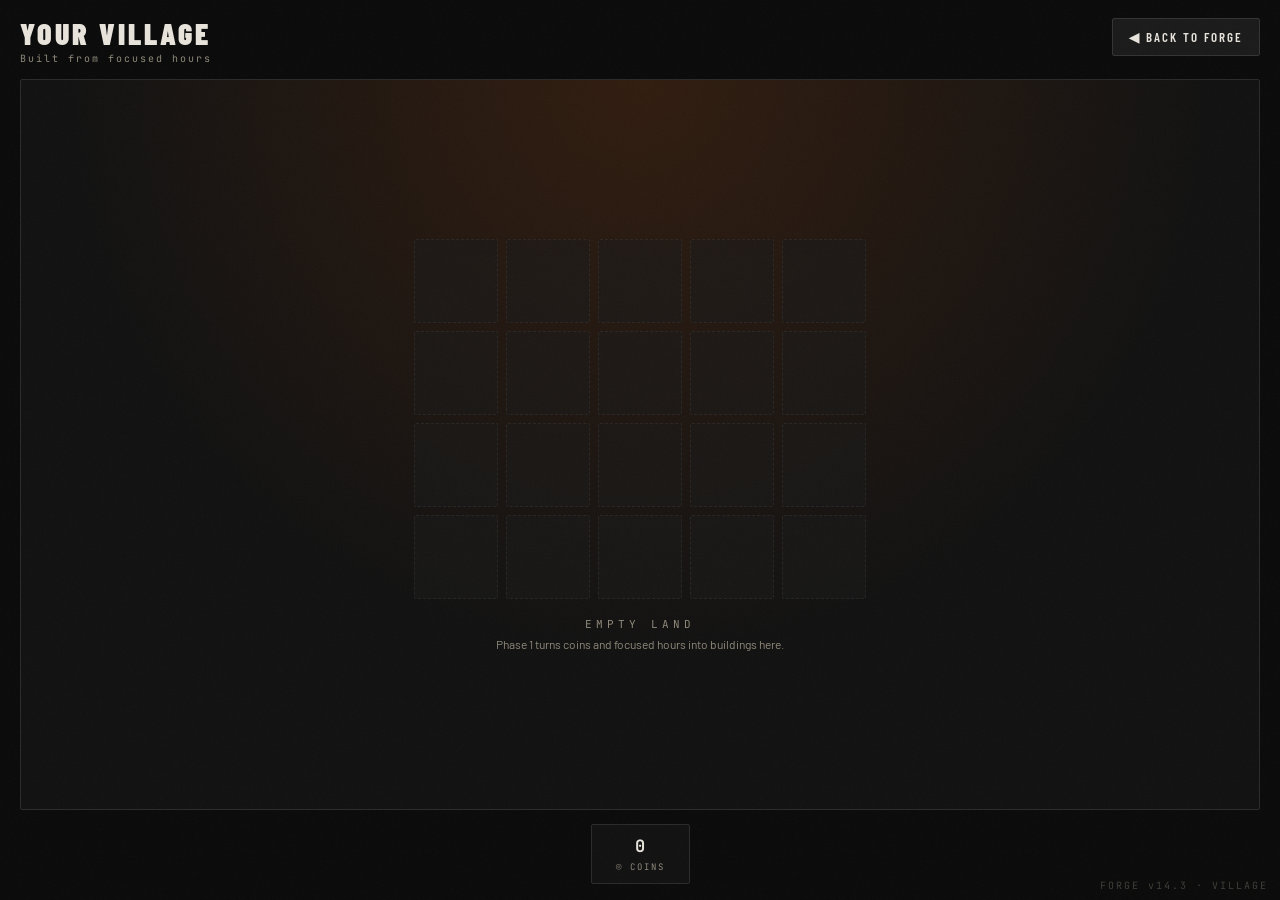
==== commit e2a22b32: "fixed village bugs and session no village button" ====
--- a/village.html
+++ b/village.html
@@ -76,25 +76,17 @@
       </div>
     </div>
 
-    <!-- ── COIN / STATS FOOTER (read-only mirror of saved state) ── -->
+    <!-- ── COIN FOOTER (read-only mirror of saved state) ── -->
     <footer class="village-footer">
       <div class="village-stat">
         <span class="village-stat-val" id="village-coins">0</span>
         <span class="village-stat-lbl">◎ COINS</span>
       </div>
-      <div class="village-stat">
-        <span class="village-stat-val" id="village-level">1</span>
-        <span class="village-stat-lbl">LEVEL</span>
-      </div>
-      <div class="village-stat">
-        <span class="village-stat-val" id="village-hours">0h</span>
-        <span class="village-stat-lbl">FORGED</span>
-      </div>
     </footer>
 
   </div>
 
-  <div class="version-stamp">FORGE v14.2 · VILLAGE</div>
+  <div class="version-stamp">FORGE v14.3 · VILLAGE</div>
   <div id="toast" class="toast"></div>
 
   <!-- Scripts — deliberately minimal. No Firebase, no app.js, no
--- a/style.css
+++ b/style.css
@@ -236,6 +236,16 @@
   line-height: 1.2;
   color: var(--text-secondary);
   letter-spacing: 1px;
+}
+
+/* Resuming a session from village.html — never show sign-in/guest UI
+   during this window, even for a brief tick before the view switches
+   away from onboarding. Belt-and-suspenders against the button's own
+   JS-driven show/hide timing. */
+body.is-resuming-session #btn-google-signin,
+body.is-resuming-session .guest-reveal-row,
+body.is-resuming-session .offline-block {
+  display: none !important;
 }
 
 .onboard-form {
@@ -7402,15 +7412,15 @@
 .toast.warn { border-color: var(--yellow); border-left-color: var(--yellow); color: var(--yellow); }
 
 /* ── Dashboard doorway card ── */
-.village-entry-card {
-  display: flex;
-  align-items: center;
-  gap: 12px;
+.village-preview-card {
+  display: flex;
+  flex-direction: column;
+  gap: 10px;
   width: 100%;
-  padding: 14px 16px;
+  margin-top: 14px;
+  padding: 16px;
   border: 1px solid var(--border);
-  border-left: 3px solid var(--accent-dim);
-  border-radius: var(--radius);
+  border-radius: var(--radius-md);
   background: var(--bg-3);
   color: var(--text-primary);
   cursor: pointer;
@@ -7418,20 +7428,44 @@
   transition: var(--transition);
   flex-shrink: 0;
 }
-.village-entry-card:hover {
-  border-color: var(--border-light);
-  border-left-color: var(--accent);
+.village-preview-card:hover {
+  border-color: var(--accent-dim);
   background: var(--bg-4);
 }
-.village-entry-ico { font-size: 20px; line-height: 1; }
-.village-entry-text { display: flex; flex-direction: column; gap: 3px; min-width: 0; flex: 1; }
-.village-entry-label {
+.village-preview-header {
+  display: flex;
+  align-items: center;
+  justify-content: space-between;
+}
+.village-preview-label {
   font-family: var(--font-mono);
   font-size: 11px;
   letter-spacing: 2px;
   color: var(--text-primary);
 }
-.village-entry-sub {
+.village-preview-arrow {
+  color: var(--text-dim);
+  transition: transform 0.15s ease, color 0.15s ease;
+}
+.village-preview-card:hover .village-preview-arrow {
+  color: var(--accent);
+  transform: translateX(3px);
+}
+.village-preview-grid {
+  display: grid;
+  grid-template-columns: repeat(5, 1fr);
+  gap: 5px;
+  padding: 10px;
+  border-radius: var(--radius);
+  background: radial-gradient(circle at 50% 30%, color-mix(in srgb, var(--accent) 6%, transparent), transparent 70%), var(--bg-2);
+}
+.village-preview-plot {
+  aspect-ratio: 1;
+  border: 1px dashed var(--border-light);
+  border-radius: 3px;
+  background: color-mix(in srgb, var(--bg-4) 60%, transparent);
+}
+.village-preview-sub {
   font-family: var(--font-body);
   font-size: 11px;
   color: var(--text-dim);
@@ -7446,22 +7480,23 @@
    Matches the plan-drawer trigger deliberately: both are secondary
    escape hatches that must not compete with HOLD / COMPLETE. */
 .btn-session-village {
-  background: none;
-  border: 1px dashed var(--border);
-  color: var(--text-dim);
-  font-family: var(--font-mono);
-  font-size: 10px;
+  background: var(--bg-2);
+  border: 1px solid var(--accent-dim);
+  color: var(--accent);
+  font-family: var(--font-mono);
+  font-weight: 700;
+  font-size: 11px;
   letter-spacing: 3px;
-  padding: 8px 16px;
+  padding: 12px 16px;
   border-radius: var(--radius);
   cursor: pointer;
   width: 100%;
   margin-top: 8px;
-  transition: border-color 0.15s, color 0.15s;
+  transition: border-color 0.15s, background 0.15s;
 }
 .btn-session-village:hover {
-  border-color: var(--accent-dim);
-  color: var(--accent);
+  border-color: var(--accent);
+  background: var(--bg-3);
 }
 
 /* ── VILLAGE PAGE SHELL ── */
@@ -7650,9 +7685,8 @@
 
 /* ── STATS FOOTER ── */
 .village-footer {
-  display: grid;
-  grid-template-columns: repeat(3, 1fr);
-  gap: 10px;
+  display: flex;
+  justify-content: center;
   flex-shrink: 0;
   padding-bottom: 4px;
 }
@@ -7661,7 +7695,7 @@
   flex-direction: column;
   align-items: center;
   gap: 4px;
-  padding: 10px 8px;
+  padding: 10px 24px;
   border: 1px solid var(--border);
   border-radius: var(--radius);
   background: var(--bg-2);
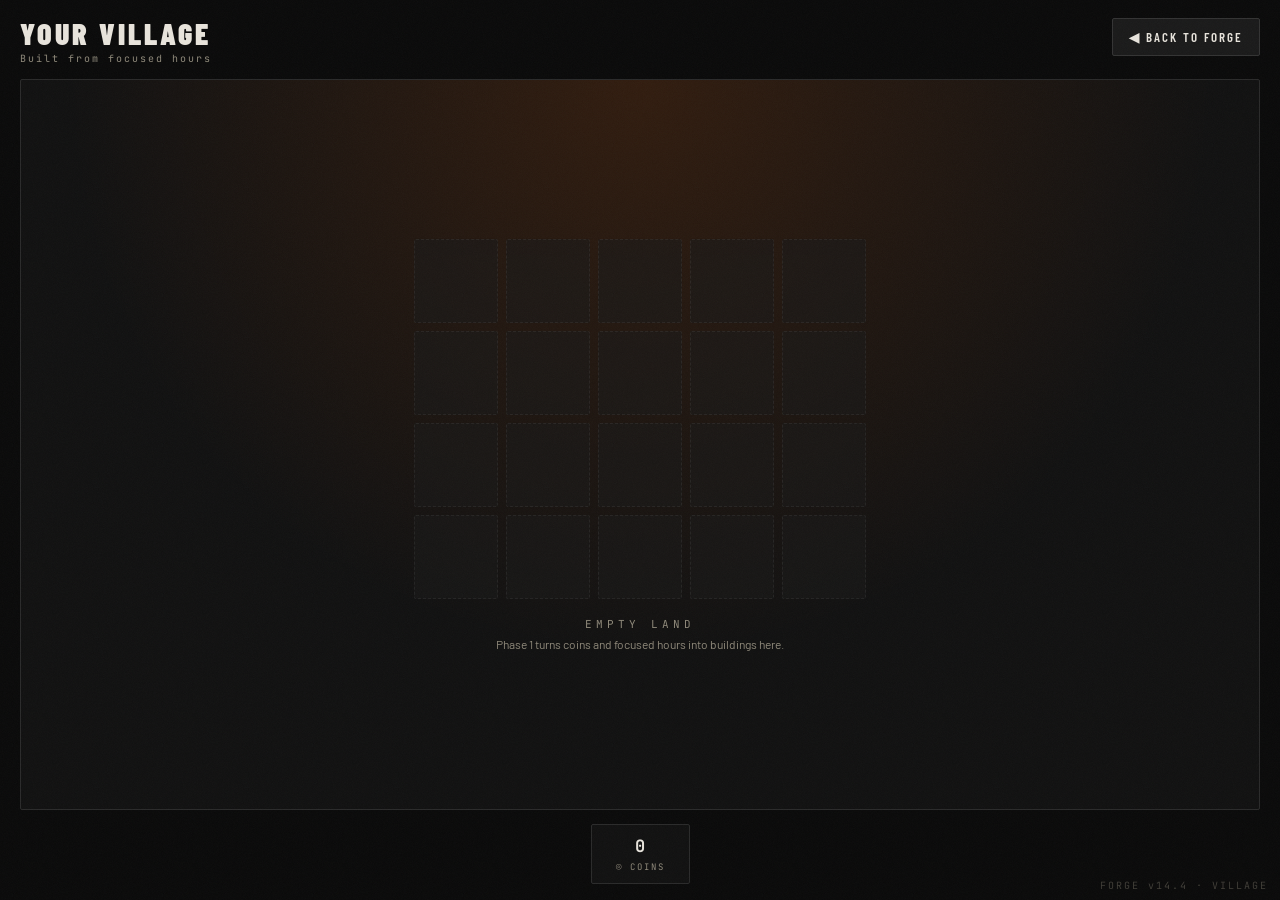
==== commit 915155ff: "version 14.4" ====
--- a/village.html
+++ b/village.html
@@ -86,7 +86,7 @@
 
   </div>
 
-  <div class="version-stamp">FORGE v14.3 · VILLAGE</div>
+  <div class="version-stamp">FORGE v14.4 · VILLAGE</div>
   <div id="toast" class="toast"></div>
 
   <!-- Scripts — deliberately minimal. No Firebase, no app.js, no
--- a/style.css
+++ b/style.css
@@ -1465,7 +1465,8 @@
   justify-content: space-between;
   padding: 32px 24px 40px;
   position: relative;
-  overflow: hidden;
+  overflow-y: auto;
+  overflow-x: hidden;
 }
 
 .session-container {
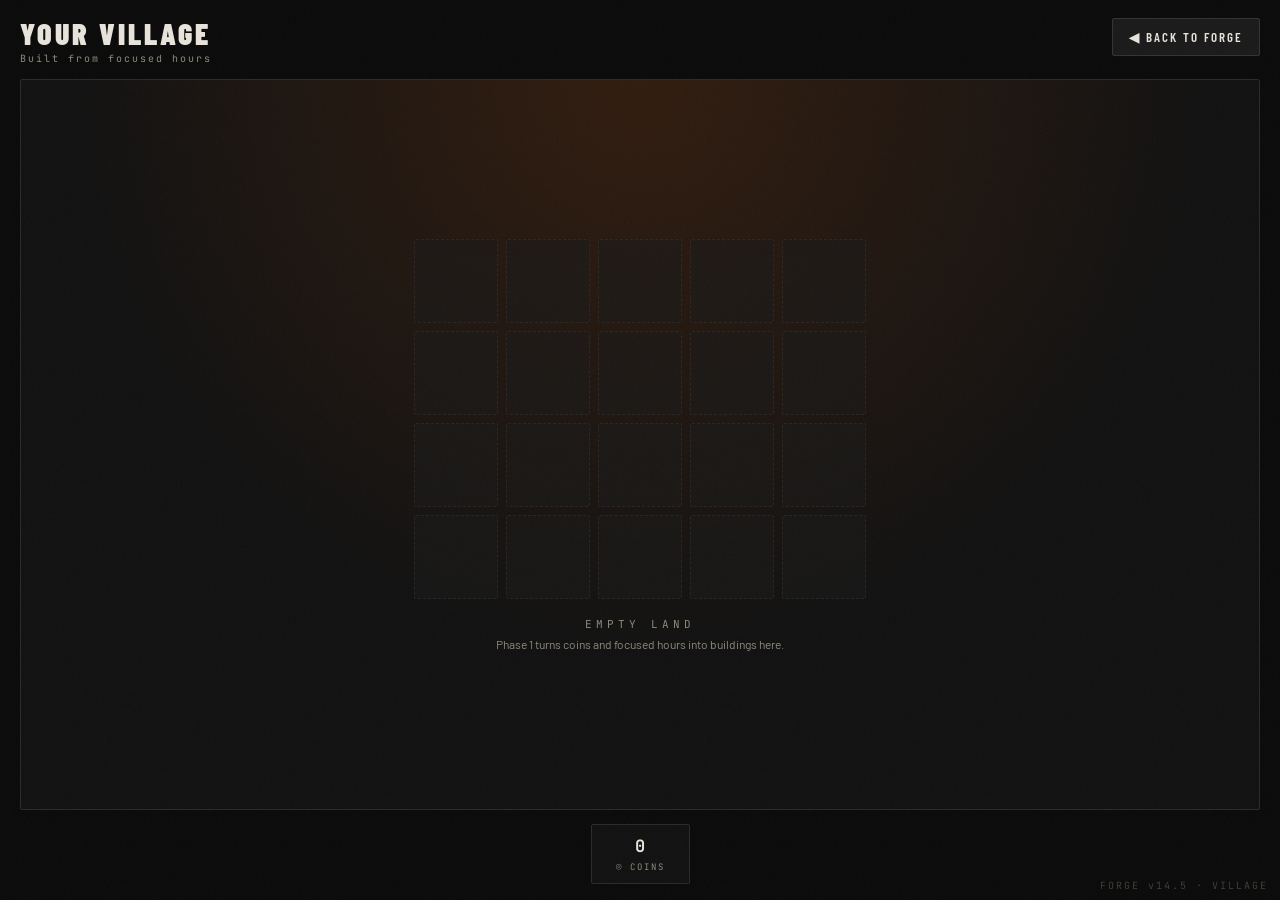
==== commit af03280b: "village mode unlinked - not deleted , just unlinked cause i think it kills forge instead of making i" ====
--- a/village.html
+++ b/village.html
@@ -86,7 +86,7 @@
 
   </div>
 
-  <div class="version-stamp">FORGE v14.4 · VILLAGE</div>
+  <div class="version-stamp">FORGE v14.5 · VILLAGE</div>
   <div id="toast" class="toast"></div>
 
   <!-- Scripts — deliberately minimal. No Firebase, no app.js, no
--- a/style.css
+++ b/style.css
@@ -89,6 +89,7 @@
   position: relative;
   flex: 1;
   min-height: 0;
+  overflow: hidden;
 }
 
 /* ── RAIL — persistent nav + user status ──
@@ -7412,6 +7413,14 @@
    error — you lost the session but kept the banked minutes. */
 .toast.warn { border-color: var(--yellow); border-left-color: var(--yellow); color: var(--yellow); }
 
+/* ══════════════════════════════════════════════════════
+   VILLAGE CSS — DORMANT. See VILLAGE_DORMANT.md at the repo root.
+   No HTML element references these classes anymore (the two buttons
+   that used them were removed from index.html). Left in place, not
+   deleted — if the feature comes back, restoring the HTML is enough,
+   no styling needs to be rewritten.
+   ══════════════════════════════════════════════════════ */
+
 /* ── Dashboard doorway card ── */
 .village-preview-card {
   display: flex;
